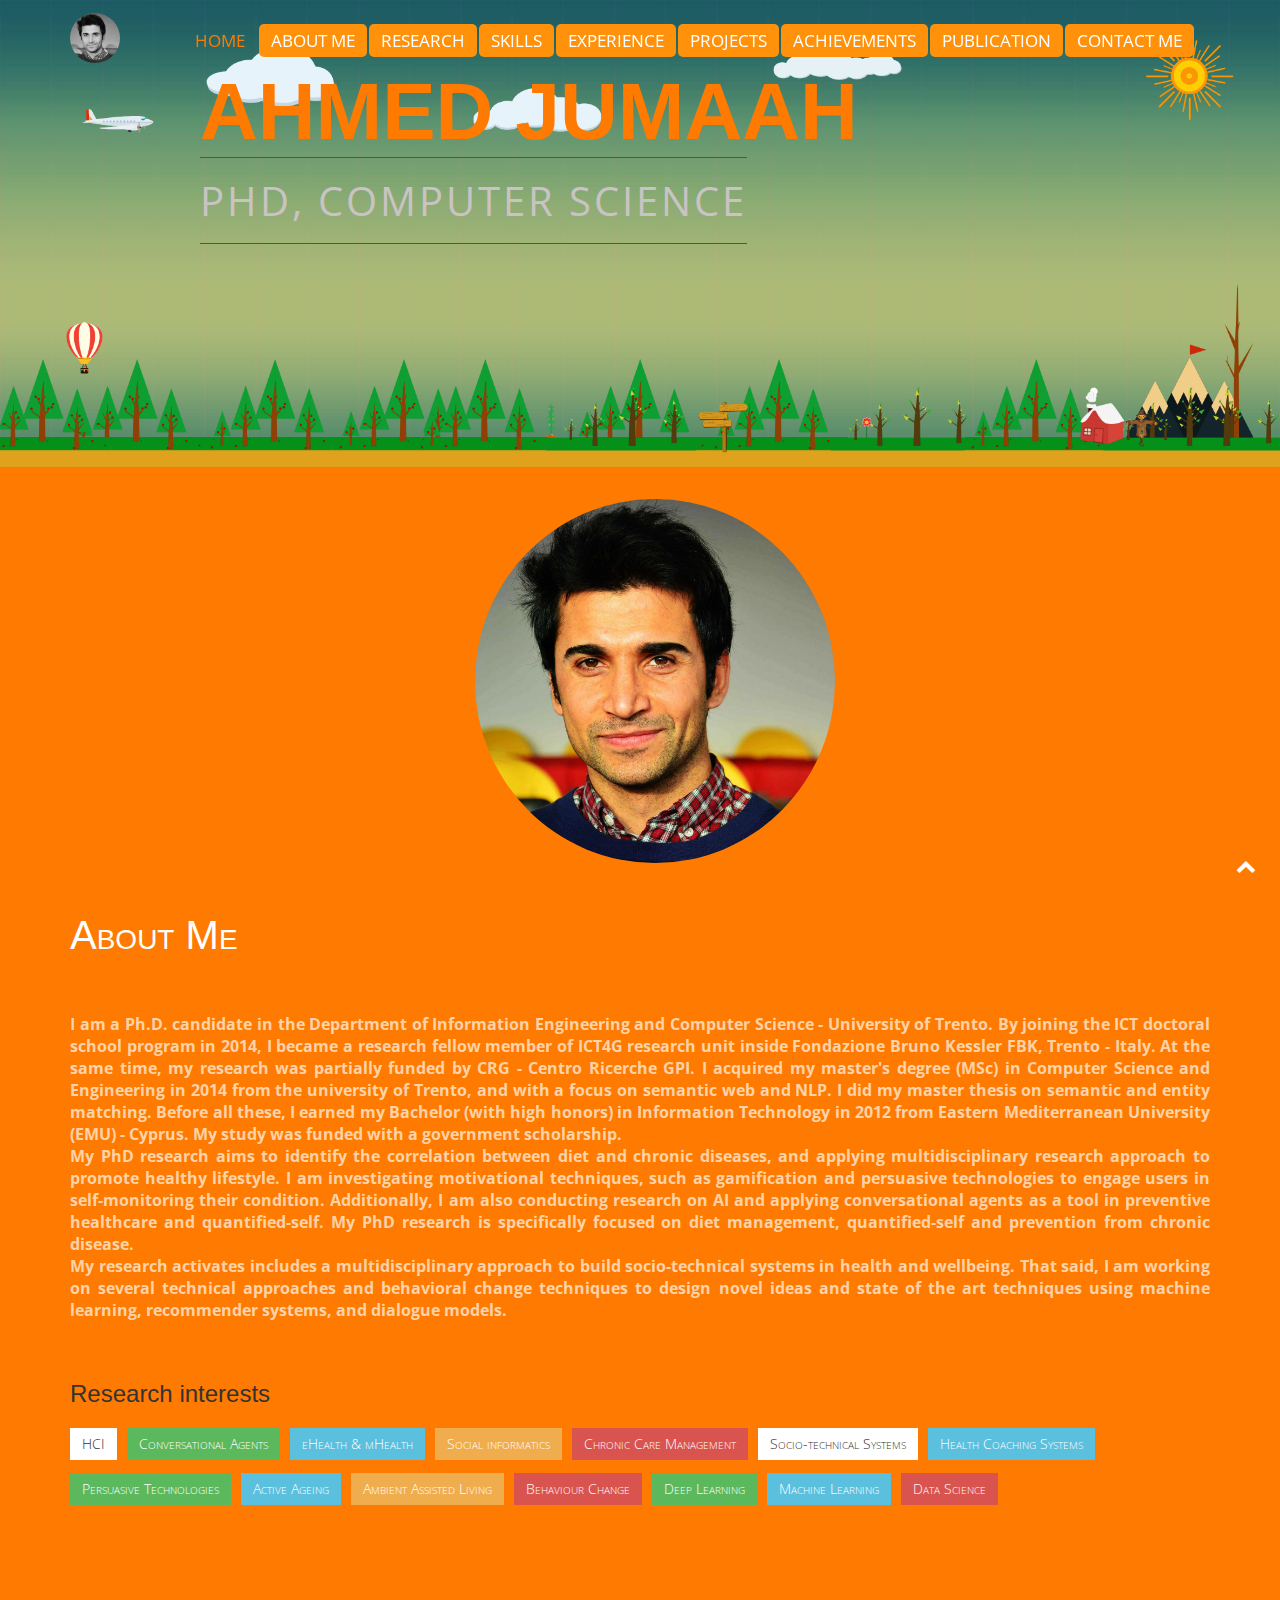
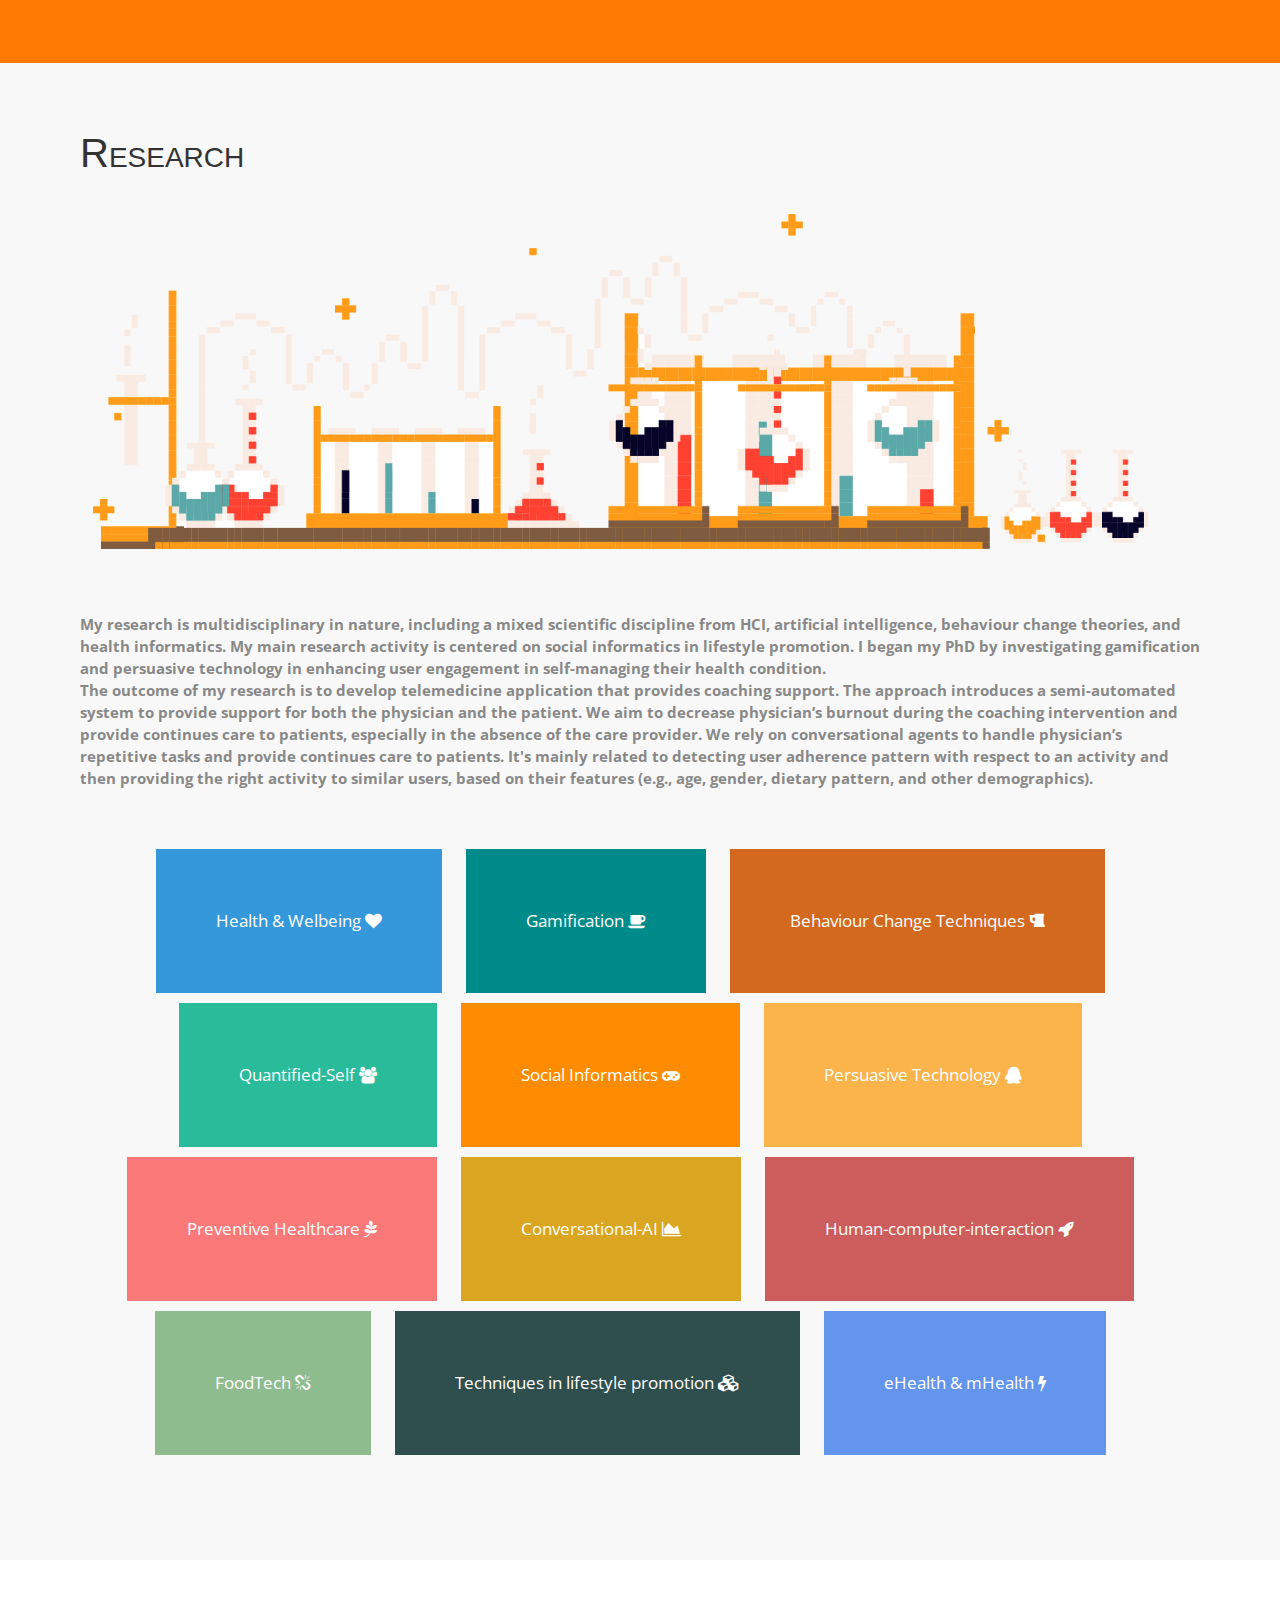
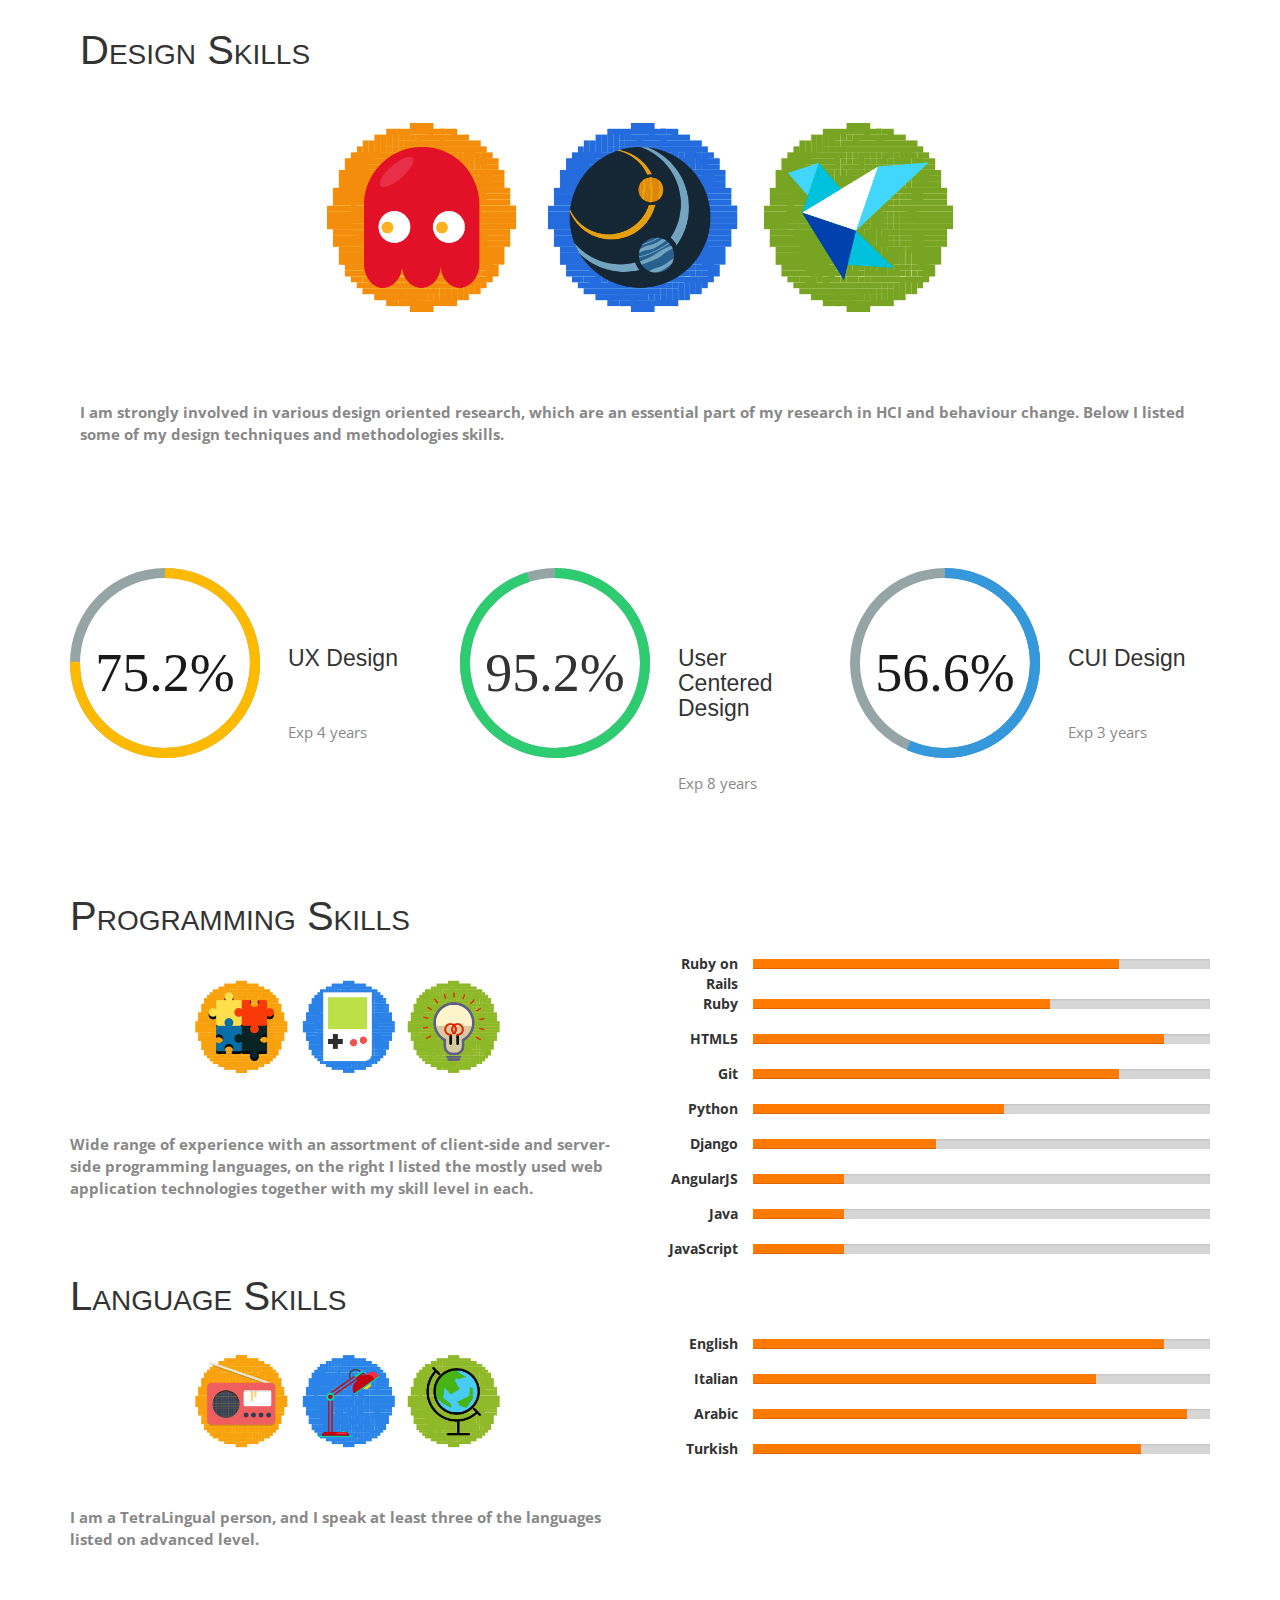
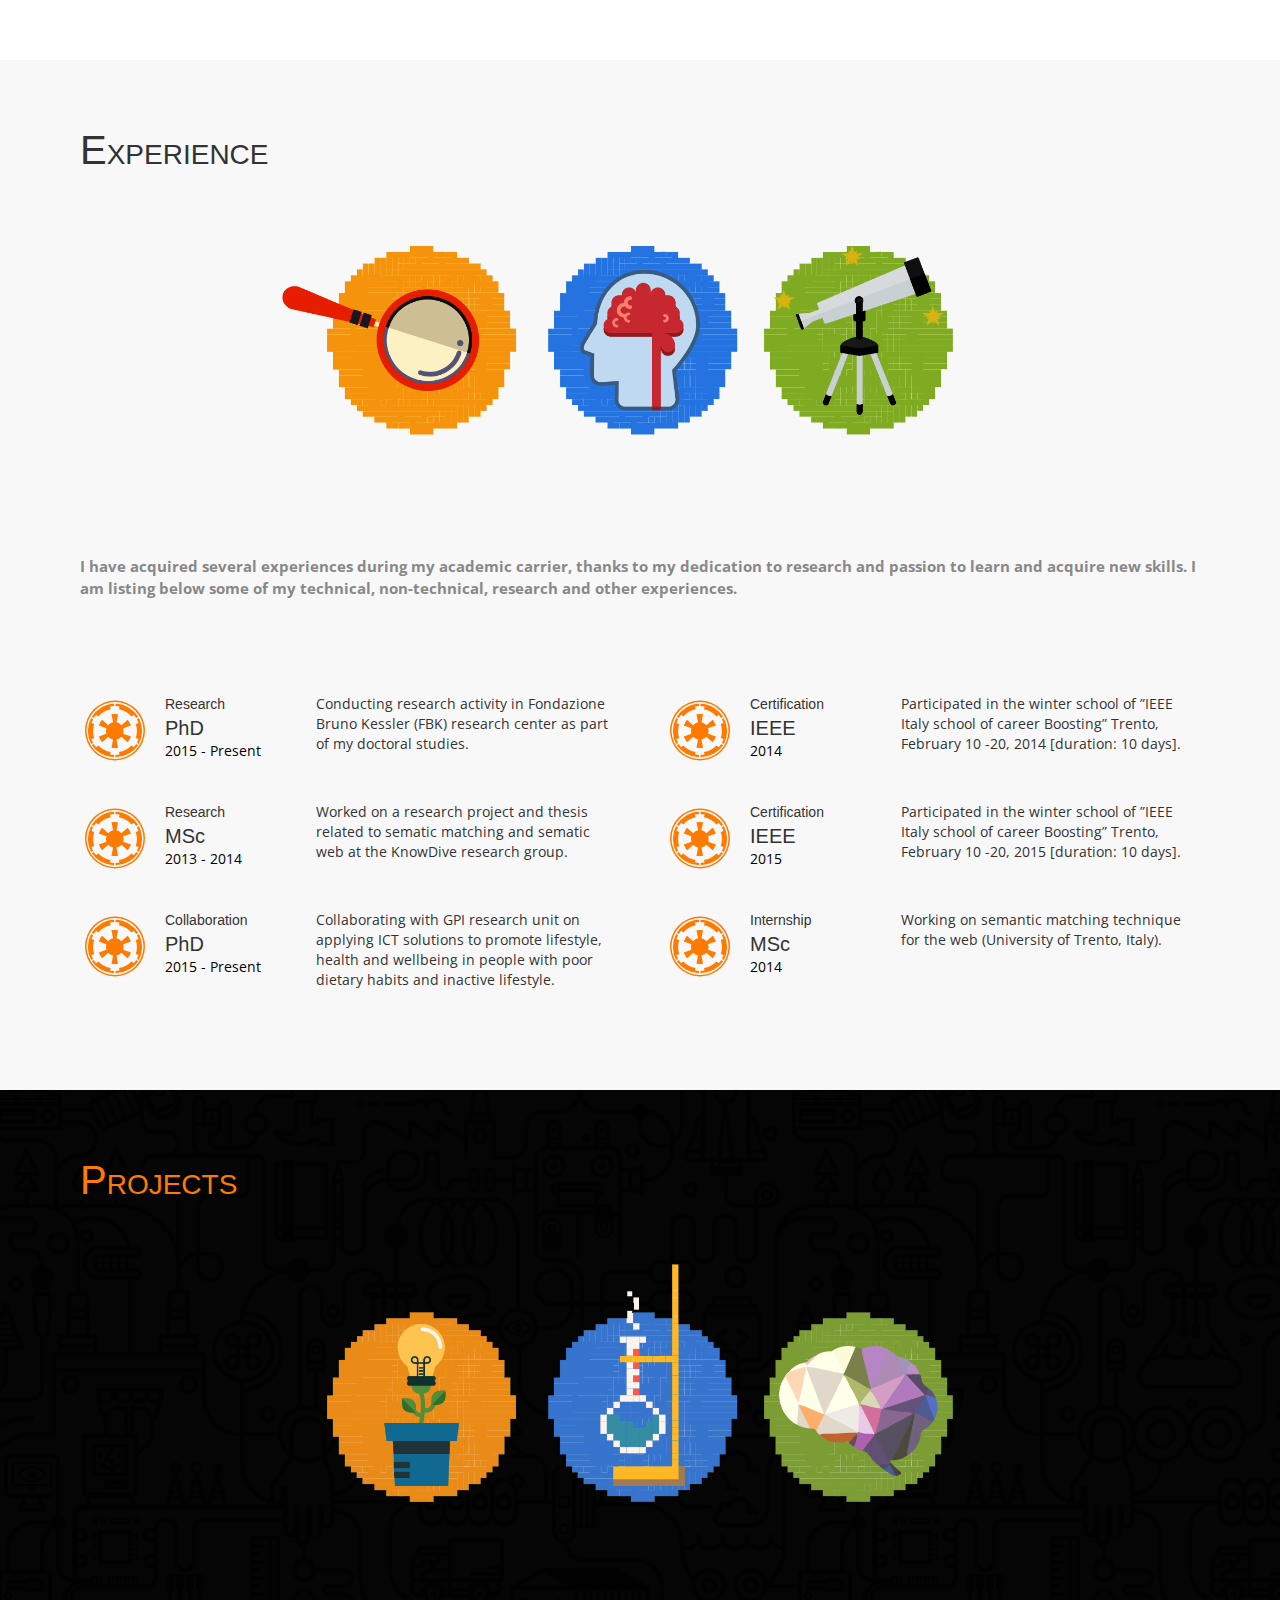
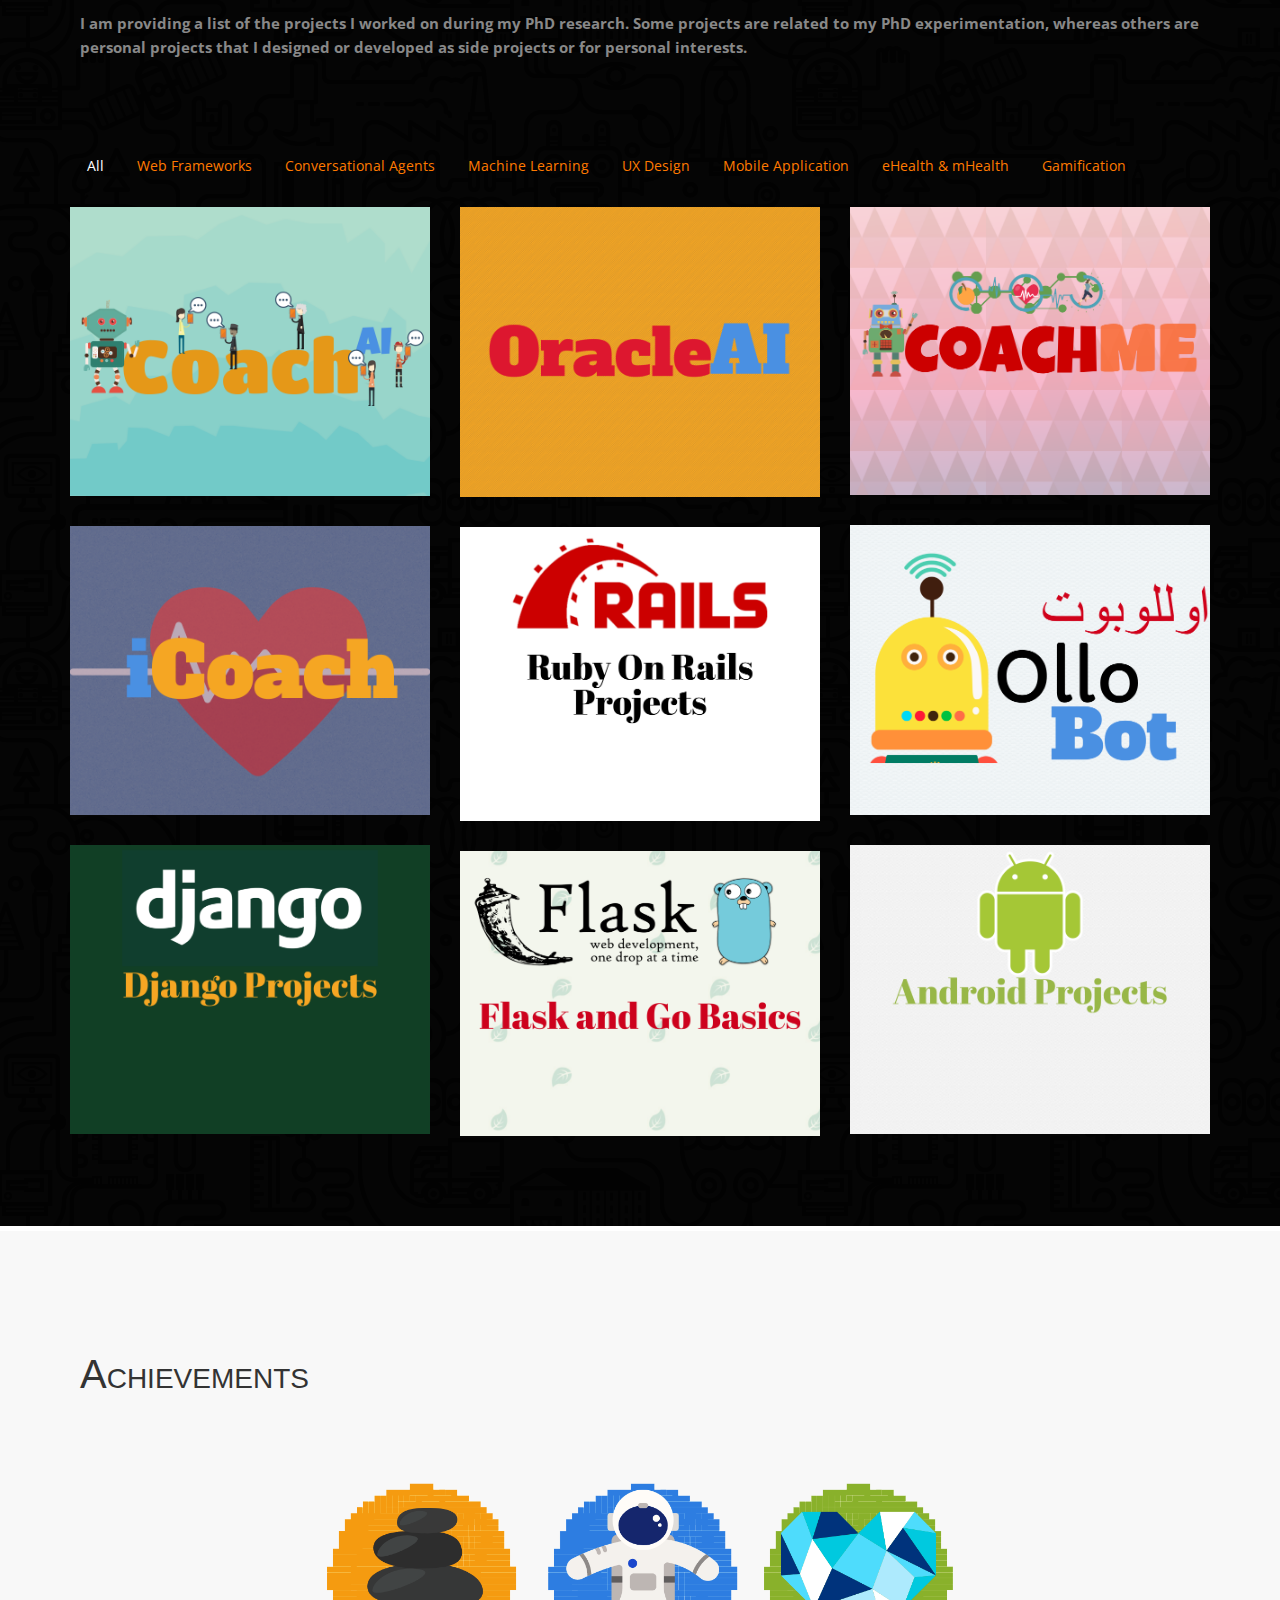
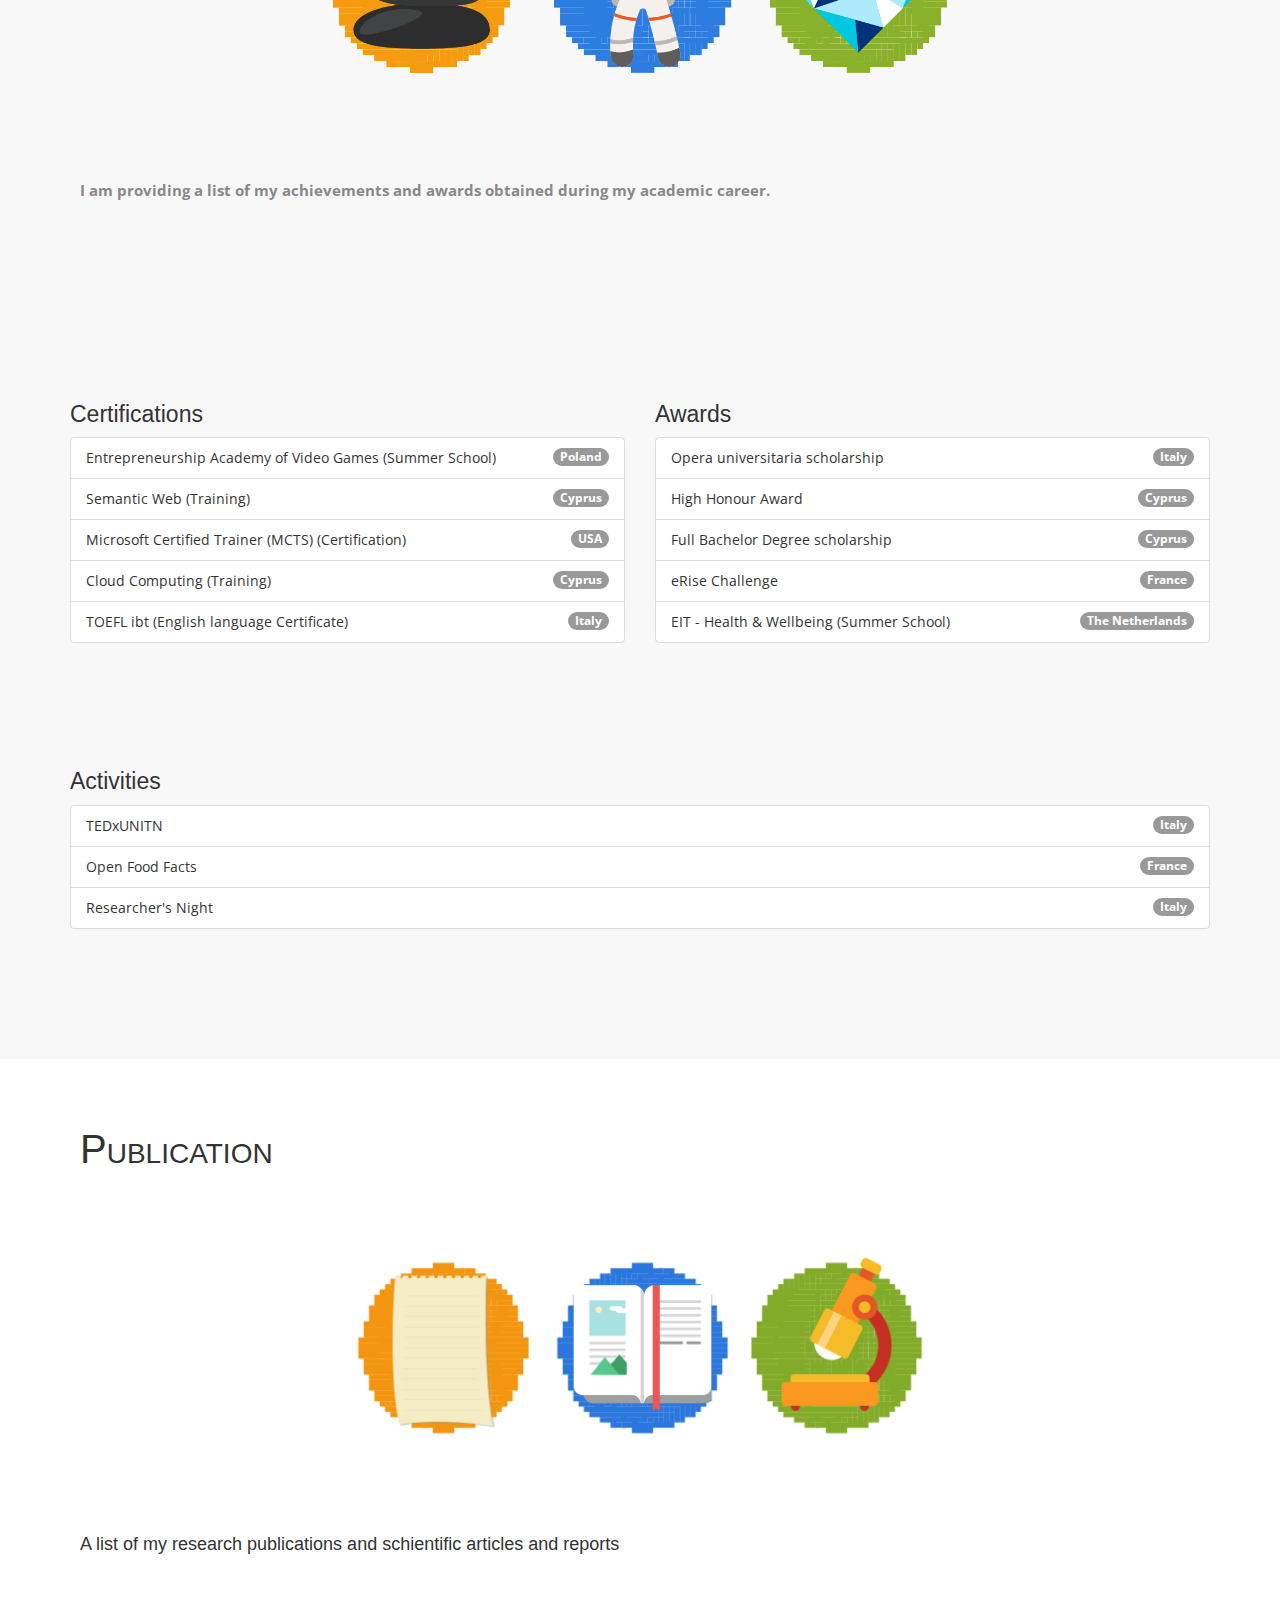
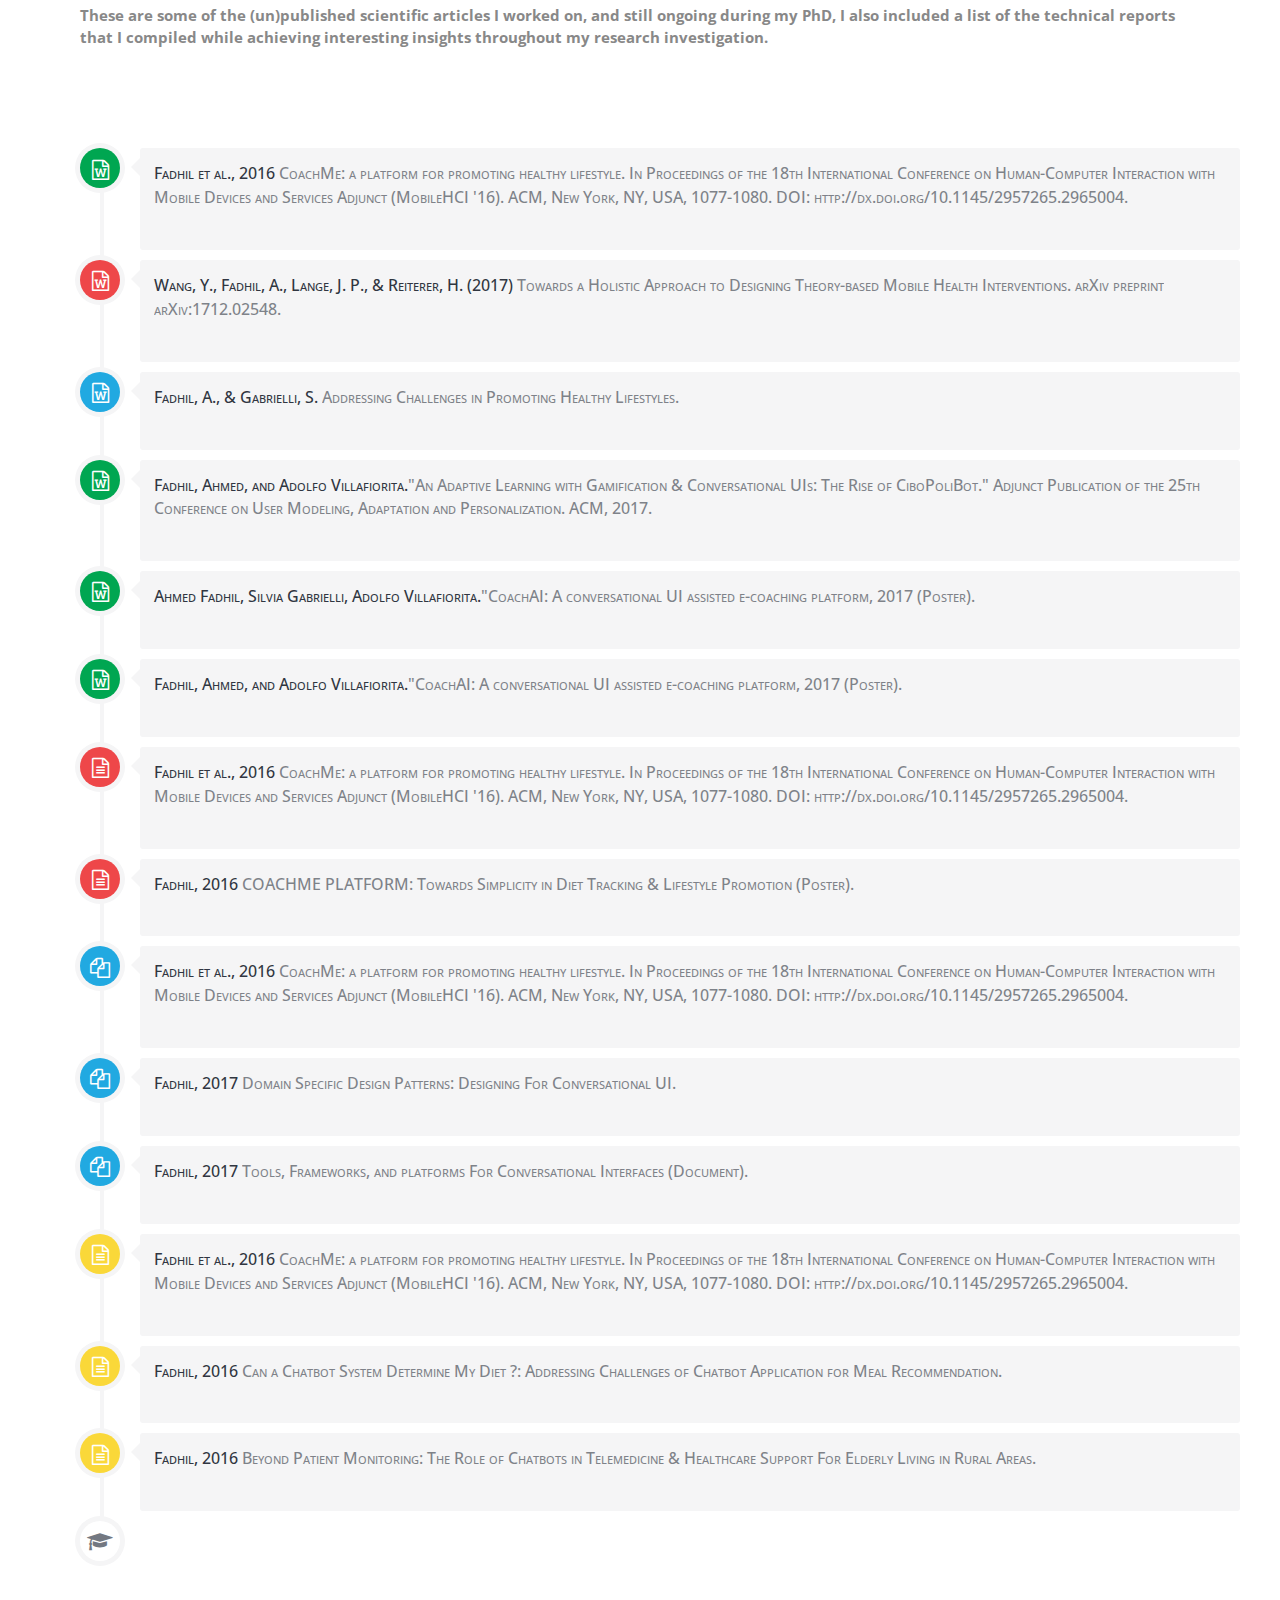
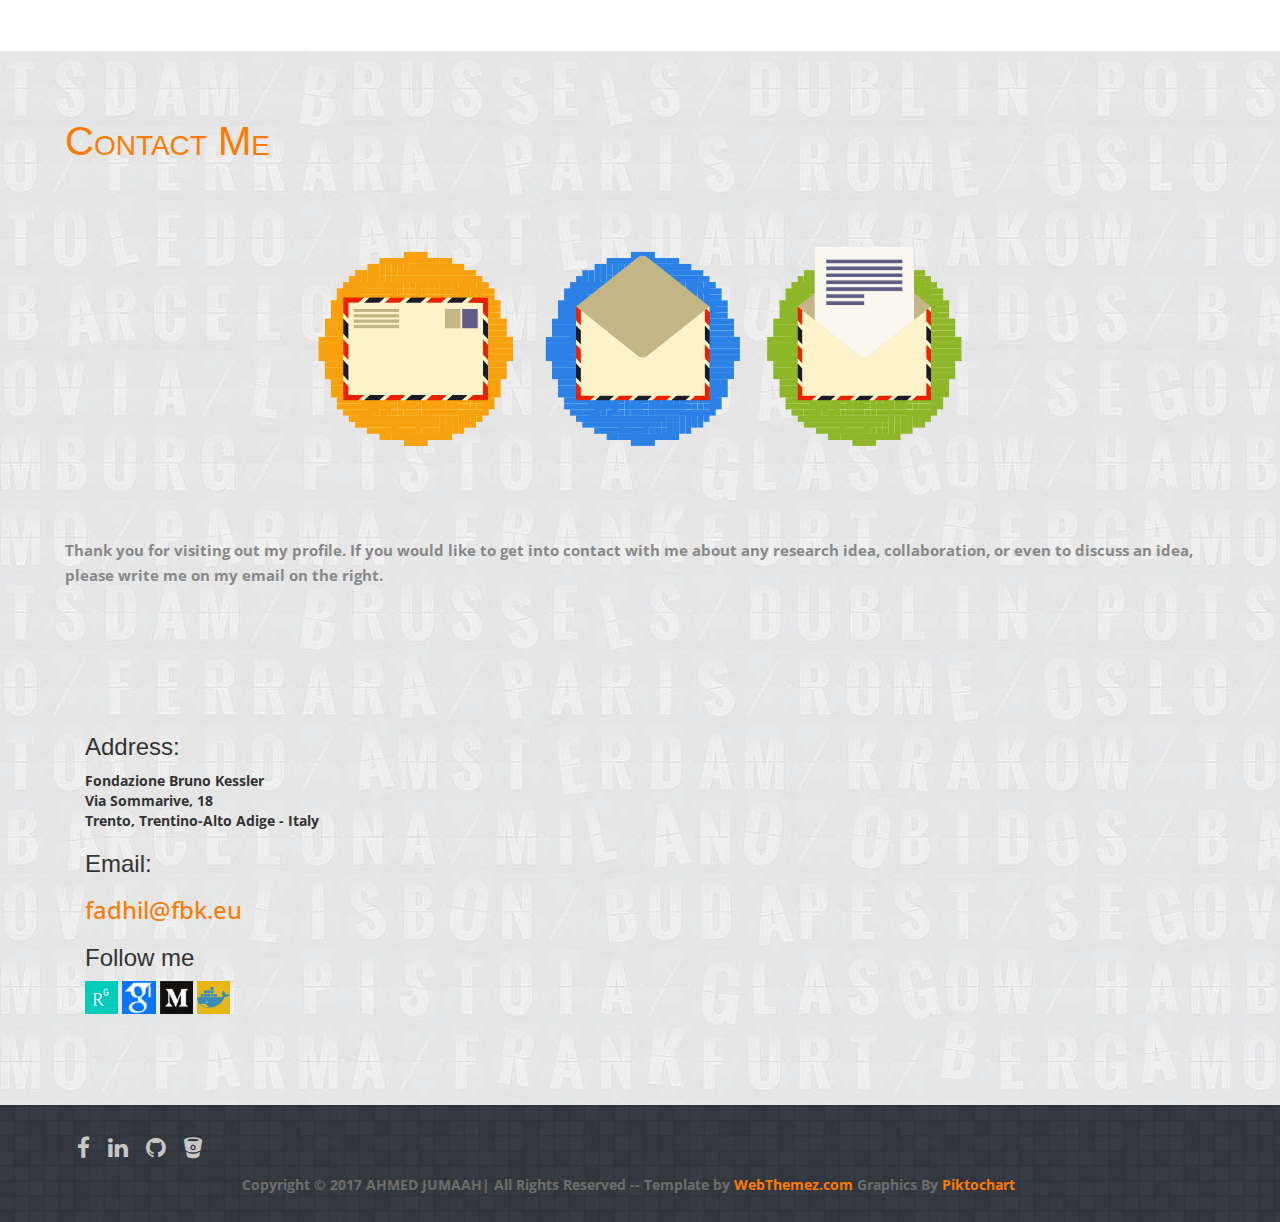
==== index.html @ 10a3967c "My first commit!" ====
<!doctype html>
<!--[if IE 7 ]>    <html lang="en-gb" class="isie ie7 oldie no-js"> <![endif]-->
<!--[if IE 8 ]>    <html lang="en-gb" class="isie ie8 oldie no-js"> <![endif]-->
<!--[if IE 9 ]>    <html lang="en-gb" class="isie ie9 no-js"> <![endif]-->
<!--[if (gt IE 9)|!(IE)]><!-->
<html lang="en-gb" class="no-js">
<!--<![endif]-->
<head>

<meta charset="utf-8">
<meta name="viewport" content="width=device-width, initial-scale=1, maximum-scale=1">
<!--[if lt IE 9]>
    <meta http-equiv="X-UA-Compatible" content="IE=edge,chrome=1">
    <![endif]-->
<title>Ahmed Fadhil</title>
<meta name="description" content="">
<meta name="author" content="WebThemez">

<!--[if lt IE 9]>
        <script src="http://html5shim.googlecode.com/svn/trunk/html5.js"></script>
    <![endif]-->
<!--[if lte IE 8]>
		<script type="text/javascript" src="http://explorercanvas.googlecode.com/svn/trunk/excanvas.js"></script>
	<![endif]-->
  <!-- google fonts -->
  <!-- Standard Favicon -->
  <link rel="icon" type="image/x-icon" href="/favicon.ico" />
      <link rel="stylesheet" href="http://anijs.github.io/lib/anicollection/anicollection.css" />
    <link rel='stylesheet' href='http://fonts.googleapis.com/css?family=PT+Sans'>
    <link rel="stylesheet" href="http://fonts.googleapis.com/css?family=Droid+Serif:regular,bold"/>
    <link rel="stylesheet" href="http://fonts.googleapis.com/css?family=Alegreya+Sans:regular,italic,bold,bolditalic"/>
    <link rel="stylesheet" href="http://fonts.googleapis.com/css?family=Nixie+One:regular,italic,bold,bolditalic"/>
    <link rel="stylesheet" href="http://fonts.googleapis.com/css?family=Alegreya+SC:regular,italic,bold,bolditalic"/>

    <!-- css -->
    <link rel="stylesheet" href="assets/css/bootstrap.min.css">
    <!-- <link rel="stylesheet" href="assets/css/font-awesome.min.css"> -->
    <link rel="stylesheet" href="assets/css/style.css" media="screen"/>

<link rel="stylesheet" href="css/bootstrap.min.css" />
<link rel="stylesheet" type="text/css" href="css/isotope.css" media="screen" />
<link rel="stylesheet" href="js/fancybox/jquery.fancybox.css" type="text/css" media="screen" />
<link rel="stylesheet" type="text/css" href="css/da-slider.css" />
<link rel="stylesheet" href="css/styles.css" />
<!-- Font Awesome -->
<link href="css/font-awesome.min.css" rel="stylesheet">
</head>

<body>
<header class="header">
  <div class="container">

    <nav class="navbar navbar-inverse" role="navigation">

        <button type="button" id="nav-toggle" class="navbar-toggle" data-toggle="collapse" data-target="#main-nav"> <span class="sr-only">Toggle navigation</span> <span class="icon-bar"></span> <span class="icon-bar"></span> <span class="icon-bar"></span> </button>
      <a href="#home">  <img src="assets/images/ahmed-body.jpg" class="navbar-brand scroll-top logo imag_circle"></a>

      <!--/.navbar-header-->
      <div id="main-nav" class="collapse navbar-collapse">
        <ul class="nav navbar-nav" id="mainNav">
          <li class="active"><a href="#home" class="scroll-link">Home</a></li>
          <li><a href="#introText" class="scroll-link">About Me</a></li>
          <li><a href="#research" class="scroll-link">Research</a></li>
          <li><a href="#skills" class="scroll-link">Skills</a></li>
          <li><a href="#experience" class="scroll-link">Experience</a></li>
          <li><a href="#portfolio" class="scroll-link">Projects</a></li>
          <li><a href="#achievements" class="scroll-link">Achievements</a></li>
          <li><a href="#publication" class="scroll-link">Publication</a></li>
          <li><a href="#contactUs" class="scroll-link">Contact Me</a></li>
        </ul>
      </div>
      <!--/.navbar-collapse-->
    </nav>
    <!--/.navbar-->
  </div>
  <!--/.container-->
</header>

<!--/.header-->
<div id="#top"></div>
<section id="home">
  <div class="banner-container"> <img src="images/banner.png" alt="banner" />
  <div class="heroText">
        <h2>Ahmed Jumaah</h2>
        <span class="caption">PhD, Computer Science</span>
       </div>
    </div>
    <!-- <div class="network">
    <div id="switch"><a href="" id="reset">Reset</a></div>
    <canvas></canvas> -->
  </div>
</section>
<section id="introText">
  <div class="container">
    <div>
     <div class="content-block" id="testimonials">
        <div class="container">
          <section class="block-body">
            <div class="row">
              <div class="col-md-4 col-md-offset-4">
                <div class="testimonial">
                  <img src="assets/images/ahmed.jpg">
                </div>
              </div>
            </div>
          </section>
        </div>
      </div><!-- /#testimonials -->
  </div>
      <h1>About Me</h1>

      <p> <strong>

I am a Ph.D. candidate in the Department of Information Engineering and Computer Science - University of Trento. By joining the ICT doctoral school program in 2014, I became a research fellow member of ICT4G research unit inside Fondazione Bruno Kessler FBK, Trento - Italy. At the same time, my research was partially funded by CRG - Centro Ricerche GPI. I acquired my master's degree (MSc) in Computer Science and Engineering in 2014 from the university of Trento, and with a focus on semantic web and NLP. I did my master thesis on semantic and entity matching. Before all these, I earned my Bachelor (with high honors) in Information Technology in 2012 from Eastern Mediterranean University (EMU) - Cyprus. My study was funded with a government scholarship.<br>
My PhD research aims to identify the correlation between diet and chronic diseases, and applying multidisciplinary research approach to promote healthy lifestyle. I am investigating motivational techniques, such as gamification and persuasive technologies to engage users in self-monitoring their condition. Additionally, I am also conducting research on AI and applying conversational agents as a tool in preventive healthcare and quantified-self. My PhD research is specifically focused on diet management, quantified-self and prevention from chronic disease.<br>
My research activates includes a multidisciplinary approach to build socio-technical systems in health and wellbeing. That said, I am working on several technical approaches and behavioral change techniques to design novel ideas and state of the art techniques using machine learning, recommender systems, and dialogue models.<br>
</strong>
<h3>Research interests</h3>
<!-- Standard button -->
<h2>
  <strong>
<button type="button" class="btn btn-default">HCI</button>

<!-- Indicates a successful or positive action -->
<button type="button" class="btn btn-success">Conversational Agents</button>

<!-- Contextual button for informational alert messages -->
<button type="button" class="btn btn-info">eHealth & mHealth</button>

<!-- Indicates caution should be taken with this action -->
<button type="button" class="btn btn-warning">Social informatics</button>

<!-- Indicates a dangerous or potentially negative action -->
<button type="button" class="btn btn-danger">Chronic Care Management</button>

<button type="button" class="btn btn-default">Socio-technical Systems</button>
<button type="button" class="btn btn-info">Health Coaching Systems</button>

<!-- Indicates a successful or positive action -->
<button type="button" class="btn btn-success">Persuasive Technologies</button>

<!-- Contextual button for informational alert messages -->
<button type="button" class="btn btn-info">Active Ageing</button>

<!-- Indicates caution should be taken with this action -->
<button type="button" class="btn btn-warning">Ambient Assisted Living</button>

<!-- Indicates a dangerous or potentially negative action -->
<button type="button" class="btn btn-danger">Behaviour Change</button>
<!-- Indicates a successful or positive action -->
<button type="button" class="btn btn-success">Deep Learning</button>

<!-- Contextual button for informational alert messages -->
<button type="button" class="btn btn-info">Machine Learning</button>
<button type="button" class="btn btn-danger">Data Science</button>

</strong>
</h2>

</p>
    </div>
    <div>
    </div>
</section>
<!--About-->
<section id="research" class="secPad">

    <div class="container">
    <div class="heading">
      <!-- Heading -->
      <h2>Research</h2>
        <div class="bgimg">
<img src="assets/images/research.png">

</div><p>
      <strong>
        My research is multidisciplinary in nature, including a mixed scientific discipline from HCI, artificial intelligence, behaviour change theories, and health informatics. My main research activity is centered on social informatics in lifestyle promotion. I began my PhD by investigating gamification and persuasive technology in enhancing user engagement in self-managing their health condition.<br>
        The outcome of my research is to develop telemedicine application that provides coaching support. The approach introduces a semi-automated system to provide support for both the physician and the patient. We aim to decrease physician’s burnout during the coaching intervention and provide continues care to patients, especially in the absence of the care provider. We rely on conversational agents to handle physician’s repetitive tasks and provide continues care to patients. It's mainly related to detecting user adherence pattern with respect to an activity and then providing the right activity to similar users, based on their features (e.g., age, gender, dietary pattern, and other demographics).
</strong></p>
<div class="rectlist">
    <a href="#"><div class="item blue"
         data-anijs="if: scroll, on: window, do: rollIn animated, before: $scrollReveal repeat">
      Health & Welbeing <i class="fa fa-heart"></i>
    </div></a>
    <div class="item DarkCyan"
      data-anijs="if: scroll, on: window, do: bounceIn animated, before: $scrollReveal">
      Gamification <i class="fa fa-coffee"></i>
    </div>
    <div class="item Chocolate"
        data-anijs="if: scroll, on: window, do: bounceIn animated, before: $scrollReveal">
        Behaviour Change Techniques <i class="fa fa-beer"></i>
      </div>
    <div class="item green"
      data-anijs="if: scroll, on: window, do: rotateIn animated, before: $scrollReveal">
      Quantified-Self <i class="fa fa-users"></i>
    </div>
    <div class="item DarkOrange"
      data-anijs="if: scroll, on: window, do: rubberBand animated, before: $scrollReveal">
      Social Informatics <i class="fa fa-gamepad"></i>
    </div>
    <div class="item orange"
        data-anijs="if: scroll, on: window, do: rollIn animated, before: $scrollReveal">
        Persuasive Technology <i class="fa fa-qq"></i>
    </div>
    <div class="item pink"
      data-anijs="if: scroll, on: window, do: bounceIn animated, before: $scrollReveal">
     Preventive Healthcare <i class="fa fa-pagelines"></i>
    </div>
    <div class="item GoldenRod"
      data-anijs="if: scroll, on: window, do: bounceIn animated, before: $scrollReveal">
Conversational-AI <i class="fa fa-area-chart"></i>
    </div>
    <div class="item IndianRed"
      data-anijs="if: scroll, on: window, do: bounceIn animated, before: $scrollReveal">
      Human-computer-interaction <i class="fa fa-rocket"></i>
    </div>
  <div class="item DarkSeaGreen"
      data-anijs="if: scroll, on: window, do: bounceIn animated, before: $scrollReveal">
      FoodTech <i class="fa fa-chain-broken"></i>
    </div>
        <div class="item DarkSlateGrey"
      data-anijs="if: scroll, on: window, do: bounceIn animated, before: $scrollReveal">
      Techniques in lifestyle promotion <i class="fa fa-cubes"></i>
    </div>
    <div class="item CornflowerBlue"
      data-anijs="if: scroll, on: window, do: bounceIn animated, before: $scrollReveal">
      eHealth & mHealth <i class="fa fa-bolt"></i>
    </div>

</div>
  </div>
  </div>
</section>



<!--Skills-->
<section id="skills" class="secPad white">

   <div class="container">
    <div class="heading ">
      <!-- Heading -->
      <h2>Design Skills</h2>
        <div class="bgimg">
      <img src="assets/images/design.png"></div>
      <p>
        <strong>I am strongly involved in various design oriented research, which are an essential part of my research in HCI and behaviour change. Below I listed some of my design techniques and methodologies skills.</strong>
       </p>
    </div>
    <div class="row skillContainer">
      <div class="col-md-4 skillBox">
        <div id="diagram-id-1" class="diagram" data-percent="75.2%"></div>
        <div class="chart-text">
          <h4>UX Design</h4>
          <p>Exp 4 years</p>
        </div>
      </div>
      <div class="col-md-4 skillBox">
        <div id="diagram-id-2" class="diagram" data-percent="95.2%"></div>
        <div class="chart-text">
          <h4>User Centered Design</h4>
          <p>Exp 8 years</p>
        </div>
      </div>
      <div class="col-md-4 skillBox">
        <div id="diagram-id-3" class="diagram" data-percent="56.6%"></div>
        <div class="chart-text">
          <h4>CUI Design</h4>
          <p>Exp 3 years</p>
        </div>
      </div>
    </div>
    <div class="row">
      <div class="col-sm-6">
        <h2>Programming Skills</h2>
          <div class="bgimg">
        <img src="assets/images/prog.png">
      </div>
        <p class="mrgBtm20"><strong> Wide range of experience
with an assortment of
client-side and server-side programming languages, on the right I listed the mostly used web application technologies together with my skill level in each.</p></strong>
      </div>
      <div class="col-sm-6"> <br/>
        <br/>
        <br/>
        <div class="row">
          <div class="col-md-2 skilltitle"><b>Ruby on Rails</b></div>
          <div class="col-md-10">
            <div class="progress">
              <div class="progress-bar" role="progressbar" aria-valuenow="90" aria-valuemin="0" aria-valuemax="100" style="width: 80%;"> <span class="sr-only">90% Complete</span> </div>
            </div>
          </div>
        </div>
        <div class="row">
          <div class="col-md-2 skilltitle"><b>Ruby</b></div>
          <div class="col-md-10">
            <div class="progress">
              <div class="progress-bar" role="progressbar" aria-valuenow="90" aria-valuemin="0" aria-valuemax="100" style="width: 65%;"> <span class="sr-only">90% Complete</span> </div>
            </div>
          </div>
        </div>
        <div class="row">
          <div class="col-md-2 skilltitle"><b>HTML5</b></div>
          <div class="col-md-10">
            <div class="progress">
              <div class="progress-bar" role="progressbar" aria-valuenow="90" aria-valuemin="0" aria-valuemax="100" style="width: 90%;"> <span class="sr-only">90% Complete</span> </div>
            </div>
          </div>
        </div>
        <div class="row">
          <div class="col-md-2 skilltitle"><b>Git</b></div>
          <div class="col-md-10">
            <div class="progress">
              <div class="progress-bar" role="progressbar" aria-valuenow="90" aria-valuemin="0" aria-valuemax="100" style="width: 80%;"> <span class="sr-only">90% Complete</span> </div>
            </div>
          </div>
        </div>
        <div class="row">
          <div class="col-md-2 skilltitle"><b>Python</b></div>
          <div class="col-md-10">
            <div class="progress">
              <div class="progress-bar" role="progressbar" aria-valuenow="90" aria-valuemin="0" aria-valuemax="100" style="width: 55%;"> <span class="sr-only">90% Complete</span> </div>
            </div>
          </div>
        </div>


        <div class="row">
          <div class="col-md-2 skilltitle"><b>Django</b></div>
          <div class="col-md-10">
            <div class="progress">
              <div class="progress-bar" role="progressbar" aria-valuenow="80" aria-valuemin="0" aria-valuemax="100" style="width: 40%;"> <span class="sr-only">80% Complete</span> </div>
            </div>
          </div>
        </div>
        <div class="row">
          <div class="col-md-2 skilltitle"><b>AngularJS</b></div>
          <div class="col-md-10">
            <div class="progress">
              <div class="progress-bar" role="progressbar" aria-valuenow="75" aria-valuemin="0" aria-valuemax="100" style="width: 20%;"> <span class="sr-only">20% Complete</span> </div>
            </div>
          </div>
        </div>
        <div class="row">
          <div class="col-md-2 skilltitle"><b>Java</b></div>
          <div class="col-md-10">
            <div class="progress">
              <div class="progress-bar" role="progressbar" aria-valuenow="75" aria-valuemin="0" aria-valuemax="100" style="width: 20%;"> <span class="sr-only">20% Complete</span> </div>
            </div>
          </div>
        </div>
        <div class="row">
          <div class="col-md-2 skilltitle"><b>JavaScript</b></div>
          <div class="col-md-10">
            <div class="progress">
              <div class="progress-bar" role="progressbar" aria-valuenow="75" aria-valuemin="0" aria-valuemax="100" style="width: 20%;"> <span class="sr-only">75% Complete</span> </div>
            </div>
          </div>
        </div>
      </div>
    </div>
    <div class="row">
      <div class="col-sm-6">
        <h2>Language Skills</h2>
          <div class="bgimg">
        <img src="assets/images/lang.png">
      </div>
        <p class="mrgBtm20"><strong>I am a TetraLingual person, and I speak at least three of the languages listed on advanced level.</p></strong>
      </div>
      <div class="col-sm-6"> <br/>
        <br/>
        <br/>

        <div class="row">
          <div class="col-md-2 skilltitle"><b>English</b></div>
          <div class="col-md-10">
            <div class="progress">
              <div class="progress-bar" role="progressbar" aria-valuenow="75" aria-valuemin="0" aria-valuemax="100" style="width: 90%;"> <span class="sr-only">90% Level</span> </div>
            </div>
          </div>
        </div>
        <div class="row">
          <div class="col-md-2 skilltitle"><b>Italian</b></div>
          <div class="col-md-10">
            <div class="progress">
              <div class="progress-bar" role="progressbar" aria-valuenow="75" aria-valuemin="0" aria-valuemax="100" style="width: 75%;"> <span class="sr-only">75% Level</span> </div>
            </div>
          </div>
        </div>
        <div class="row">
          <div class="col-md-2 skilltitle"><b>Arabic</b></div>
          <div class="col-md-10">
            <div class="progress">
              <div class="progress-bar" role="progressbar" aria-valuenow="90" aria-valuemin="0" aria-valuemax="100" style="width: 95%;"> <span class="sr-only">95% Level</span> </div>
            </div>
          </div>
        </div>
        <div class="row">
          <div class="col-md-2 skilltitle"><b>Turkish</b></div>
          <div class="col-md-10">
            <div class="progress">
              <div class="progress-bar" role="progressbar" aria-valuenow="75" aria-valuemin="0" aria-valuemax="100" style="width: 85%;"> <span class="sr-only">85% Level</span> </div>
            </div>
          </div>
        </div>
      </div>
    </div>
  </div>
  </div>
</section>

<!--Experience-->
<section id="experience" class="secPad">

<div class="container">
<div class="heading">
  <!-- Heading -->
  <h2>Experience</h2>
    <div class="bgimg">
  <img src="assets/images/experience.png"></div>
  <br/>
  <p><strong>I have acquired several experiences during my academic carrier, thanks to my dedication to research and passion to learn and acquire new skills. I am listing below some of my technical, non-technical, research and other experiences.
</strong></p>
</div>
<div class="row experience-details">
  <div class="col-md-6">
    <div class="col-md-5">
      <div class="icon-block"><i class="fa fa-ge"></i></div>
      <div class="pull-left">
        <h5>Research</h5>
        <h4>PhD </h4>
        <span>2015 - Present</span> </div>
    </div>
    <div class="col-md-7"> Conducting research activity in Fondazione Bruno Kessler (FBK) research center as part of my doctoral studies.</div>
  </div>
  <div class="col-md-6">
    <div class="col-md-5">
      <div class="icon-block"><i class="fa fa-ge"></i></div>
      <div class="pull-left">
        <h5>Certification</h5>
        <h4>IEEE</h4>
        <span>2014</span> </div>
    </div>
    <div class="col-md-7"> Participated in the winter school of ”IEEE Italy school of career Boosting” Trento,
February 10 -20, 2014 [duration: 10 days]. </div>
  </div>
  <div class="col-md-6">
    <div class="col-md-5">
      <div class="icon-block"><i class="fa fa-ge"></i></div>
      <div class="pull-left">
        <h5>Research</h5>
        <h4>MSc</h4>
        <span>2013 - 2014</span> </div>
    </div>
    <div class="col-md-7">Worked on a research project and thesis related to sematic matching and sematic web at the KnowDive research group. </div>
  </div>
  <div class="col-md-6">
    <div class="col-md-5">
      <div class="icon-block"><i class="fa fa-ge"></i></div>
      <div class="pull-left">
        <h5>Certification</h5>
        <h4>IEEE</h4>
        <span>2015</span> </div>
    </div>
    <div class="col-md-7"> Participated in the winter school of ”IEEE Italy school of career Boosting” Trento,
February 10 -20, 2015 [duration: 10 days]. </div>
  </div>
  <div class="col-md-6">
    <div class="col-md-5">
      <div class="icon-block"><i class="fa fa-ge"></i></div>
      <div class="pull-left">
        <h5>Collaboration</h5>
        <h4>PhD</h4>
        <span>2015 - Present</span> </div>
    </div>
    <div class="col-md-7"> Collaborating with GPI research unit on applying ICT solutions to promote lifestyle, health and wellbeing in
people with poor dietary habits and inactive lifestyle. </div>
  </div>
  <div class="col-md-6">
    <div class="col-md-5">
      <div class="icon-block"><i class="fa fa-ge"></i></div>
      <div class="pull-left">
        <h5>Internship</h5>
        <h4>MSc</h4>
        <span>2014</span> </div>
    </div>
    <div class="col-md-7"> Working on semantic matching technique for the web (University of Trento, Italy). </div>
  </div>
</div>
</div>
</section>

<!--Portfolio-->
<section id="portfolio" class="page-section section appear clearfix secPad">
   <!-- <div class="banner-container"> <img src="images/1.png" alt="banner" /> -->
   <div class="container">
    <div class="heading">
      <!-- Heading -->
      <h2>Projects</h2>
        <div class="bgimg">
      <img src="assets/images/projects.png"></div>
      <p><strong>I am providing a list of the projects I worked on during my PhD research. Some projects are related to my PhD experimentation, whereas others are personal projects that I designed or developed as side projects or for personal interests.</p></strong>
    </div>
    <div class="row">
      <nav id="filter" class="col-md-12">
        <ul>
          <li><a href="#" class="current btn-theme btn-small" data-filter="*">All</a></li>
          <li><a href="#" class="btn-theme btn-small" data-filter=".webdesign">Web Frameworks</a></li>
          <li><a href="#" class="btn-theme btn-small" data-filter=".photography">Conversational Agents</a></li>
          <li><a href="#" class="btn-theme btn-small" data-filter=".ml">Machine Learning</a></li>
          <li><a href="#" class="btn-theme btn-small" data-filter=".ux">UX Design</a></li>
          <li><a href="#" class="btn-theme btn-small" data-filter=".mobile">Mobile Application</a></li>
          <li><a href="#" class="btn-theme btn-small" data-filter=".health">eHealth & mHealth</a></li>
          <li><a href="#" class="btn-theme btn-small" data-filter=".game">Gamification</a></li>

        </ul>
      </nav>
      <div class="col-md-12">
        <div class="row">
          <div class="portfolio-items isotopeWrapper clearfix" id="3">
            <article class="col-sm-4 isotopeItem photography health ux">
              <div class="portfolio-item"> <img src="images/portfolio/img1.png" alt="" />
                <div class="portfolio-desc align-center">
                  <div class="folio-info"> <a href="images/portfolio/img1.png" class="fancybox">
                    <h5>CoachAI</h5>
            <i class="fa fa-eye fa-2x"></i></a> </div>
                </div>
              </div>
            </article>
            <article class="col-sm-4 isotopeItem photography health ux">
              <div class="portfolio-item"> <img src="images/portfolio/img2.png" alt="" />
                <div class="portfolio-desc align-center">
                  <div class="folio-info"> <a href="images/portfolio/img2.png" class="fancybox">
                    <h5>OracleAI</h5>
                    <i class="fa fa-eye fa-2x"></i></a> </div>
                </div>
              </div>
            </article>

            <article class="col-sm-4 isotopeItem photography health ux">
              <div class="portfolio-item"> <img src="images/portfolio/img3.png" alt="" />
                <div class="portfolio-desc align-center">
                  <div class="folio-info"> <a href="images/portfolio/img3.png" class="fancybox">
                    <h5>CoachMe</h5>
                  <i class="fa fa-eye fa-2x"></i></a> </div>
                </div>
              </div>
            </article>
            <article class="col-sm-4 isotopeItem photography health ux">
              <div class="portfolio-item"> <img src="images/portfolio/img4.png" alt="" />
                <div class="portfolio-desc align-center">
                  <div class="folio-info"> <a href="images/portfolio/img4.png" class="fancybox">
                    <h5>OlloBot</h5>
                <i class="fa fa-eye fa-2x"></i></a> </div>
                </div>
              </div>
            </article>
            <article class="col-sm-4 isotopeItem photography health ux">
              <div class="portfolio-item"> <img src="images/portfolio/img5.png" alt="" />
                <div class="portfolio-desc align-center">
                  <div class="folio-info"> <a href="images/portfolio/img5.png" class="fancybox">
                    <h5>iCoach</h5>
                    <i class="fa fa-eye fa-2x"></i></a> </div>
                </div>
              </div>
            </article>
            <article class="col-sm-4 isotopeItem webdesign">
              <div class="portfolio-item"> <img src="images/portfolio/img6.png" alt="" />
                <div class="portfolio-desc align-center">
                  <div class="folio-info"> <a href="images/portfolio/img6.png" class="fancybox">
                    <h5>Ruby on Rails</h5>
                  <i class="fa fa-eye fa-2x"></i></a> </div>
                </div>
              </div>
            </article>
            <article class="col-sm-4 isotopeItem webdesign">
              <div class="portfolio-item"> <img src="images/portfolio/img7.png" alt="" />
                <div class="portfolio-desc align-center">
                  <div class="folio-info"> <a href="images/portfolio/img7.png" class="fancybox">
                    <h5>Django</h5>
                    <i class="fa fa-eye fa-2x"></i></a> </div>
                </div>
              </div>
            </article>
            <article class="col-sm-4 isotopeItem photography health mobile ux">
              <div class="portfolio-item"> <img src="images/portfolio/img8.png" alt="" />
                <div class="portfolio-desc align-center">
                  <div class="folio-info"> <a href="images/portfolio/img8.png" class="fancybox">
                    <h5>Android</h5>
                    <i class="fa fa-eye fa-2x"></i></a> </div>
                </div>
              </div>
            </article>
            <article class="col-sm-4 isotopeItem webdesign">
              <div class="portfolio-item"> <img src="images/portfolio/img9.png" alt="" />
                <div class="portfolio-desc align-center">
                  <div class="folio-info"> <a href="images/portfolio/img9.png" class="fancybox">
                    <h5>Flask and Go</h5>
                    <i class="fa fa-eye fa-2x"></i></a> </div>
                </div>
              </div>
            </article>

          </div>
        </div>
      </div>
    </div>
  </div>
  </div>
</section>
<section>  <!-- The example -->
 <div class="container">

  <!-- End example -->

<script src="http://anijs.github.io/lib/anijs/anijs.js"></script>
<script src="http://anijs.github.io/lib/anijs/helpers/scrollreveal/anijs-helper-scrollreveal.js"></script></section>
<section id="achievements" class="secPad white">
  <div class="container">
    <div class="heading ">
    </div></div>

 <div class="container">
    <div class="heading">
      <!-- Heading -->
      <h2>Achievements</h2>
        <div class="bgimg">
      <img src="assets/images/achieve.png"></div>
      <p><strong>I am providing a list of my achievements and awards obtained during my academic career.</p></strong>
    </div>

    <div class="row skillContainer">
      <div class="col-md-6 skillBox">
        <div id="diagram-id-1" class="diagram" data-percent="95.2%"></div>
        <div class="chart-text">
          <h4>Certifications</h4>

          <ul class="list-group">
      <li class="list-group-item d-flex justify-content-between align-items-center">
        Entrepreneurship Academy of Video Games (Summer School)
        <span class="badge badge-primary badge-pill">Poland</span>
      </li>
      <li class="list-group-item d-flex justify-content-between align-items-center">
        Semantic Web (Training)
        <span class="badge badge-primary badge-pill">Cyprus</span>
      </li>
      <li class="list-group-item d-flex justify-content-between align-items-center">
      Microsoft Certified Trainer (MCTS) (Certification)
        <span class="badge badge-primary badge-pill">USA</span>
      </li>
      <li class="list-group-item d-flex justify-content-between align-items-center">
      Cloud Computing (Training)
        <span class="badge badge-primary badge-pill">Cyprus</span>
      </li>
      <li class="list-group-item d-flex justify-content-between align-items-center">
      TOEFL ibt (English language Certificate)
        <span class="badge badge-primary badge-pill">Italy</span>
      </li>
    </ul>
        </div>
      </div>
      <div class="col-md-6 skillBox">
        <div id="diagram-id-2" class="diagram" data-percent="75.2%"></div>
        <div class="chart-text">
          <h4>Awards</h4>
          <ul class="list-group">
          <li class="list-group-item d-flex justify-content-between align-items-center">
            Opera universitaria scholarship
            <span class="badge badge-primary badge-pill">Italy</span>
          </li>
          <li class="list-group-item d-flex justify-content-between align-items-center">
            High Honour Award
            <span class="badge badge-primary badge-pill">Cyprus</span>
          </li>
          <li class="list-group-item d-flex justify-content-between align-items-center">
          Full Bachelor Degree scholarship
            <span class="badge badge-primary badge-pill">Cyprus</span>
          </li>
          <li class="list-group-item d-flex justify-content-between align-items-center">
          eRise Challenge
            <span class="badge badge-primary badge-pill">France</span>
          </li>
          <li class="list-group-item d-flex justify-content-between align-items-center">
        EIT - Health & Wellbeing (Summer School)
            <span class="badge badge-primary badge-pill">The Netherlands</span>
          </li>
        </ul>
        </div>
      </div>

      <div class="col-sm-12 skillBox">
        <div id="diagram-id-3" class="diagram" data-percent="85.6%"></div>
        <div class="chart-text">
          <h4>Activities</h4>

          <ul class="list-group">
          <li class="list-group-item d-flex justify-content-between align-items-center">
            TEDxUNITN
            <span class="badge badge-primary badge-pill">Italy</span>
          </li>
          <li class="list-group-item d-flex justify-content-between align-items-center">
          Open Food Facts
            <span class="badge badge-primary badge-pill">France</span>
          </li>
          <li class="list-group-item d-flex justify-content-between align-items-center">
        Researcher's Night
            <span class="badge badge-primary badge-pill">Italy</span>
          </li>

        </ul>
        </div>
      </div>

    </div>

   </div>
  </div>
</section>



<!--Experience-->
<section id="publication" class="secPad">

<div class="container">
<div class="heading">
  <!-- Heading -->
  <h2>Publication</h2>
  <div class="bgimg">
  <img src="assets/images/pub.png"style="width: 90%; "></div>
  <br/>
  <h4>A list of my research publications and schientific articles and reports</h4>
  <p>
<strong>These are some of the (un)published scientific articles I worked on, and still ongoing during my PhD, I also included a list of the technical reports that I compiled while achieving interesting insights throughout my research investigation.
</strong>
  </p>
</div>
<div class="container">
<div class="row">

    <div class="timeline-centered">

          <article class="timeline-entry">

              <div class="timeline-entry-inner">

                  <div class="timeline-icon bg-success">
                      <i class="fa fa-file-word-o fa-lg"></i>
                  </div>
                  <div class="timeline-label">
                      <h2><a href="#">Fadhil et al., 2016 <span>CoachMe: a platform for promoting healthy lifestyle. In Proceedings of the 18th International Conference on Human-Computer Interaction with Mobile Devices and Services Adjunct (MobileHCI '16). ACM, New York, NY, USA, 1077-1080. DOI: http://dx.doi.org/10.1145/2957265.2965004. </span></a></h2>
                  </div>
              </div>

          </article>
          <article class="timeline-entry">

              <div class="timeline-entry-inner">

                  <div class="timeline-icon bg-secondary">
                      <i class="fa fa-file-word-o fa-lg"></i>
                  </div>

                  <div class="timeline-label">


                        <h2><a href="https://www.researchgate.net/publication/321665927_Towards_a_Holistic_Approach_to_Designing_Theory-based_Mobile_Health_Interventions">Wang, Y., Fadhil, A., Lange, J. P., & Reiterer, H. (2017) <span>Towards a Holistic Approach to Designing Theory-based Mobile Health Interventions. arXiv preprint arXiv:1712.02548.</span></a></h2>
                  </div>
              </div>

          </article>


          <article class="timeline-entry">

              <div class="timeline-entry-inner">

                  <div class="timeline-icon bg-info">
                      <i class="fa fa-file-word-o fa-lg"></i>
                  </div>

                  <div class="timeline-label">
                    <h2><a href="https://www.researchgate.net/publication/316141692_Addressing_Challenges_in_Promoting_Healthy_Lifestyles_The_AI-Chatbot_Approach">Fadhil, A., & Gabrielli, S. <span>Addressing Challenges in Promoting Healthy Lifestyles.</span></a></h2>

                  </div>
              </div>

          </article>


    <article class="timeline-entry">

        <div class="timeline-entry-inner">

            <div class="timeline-icon bg-success">
                <i class="fa fa-file-word-o fa-lg"></i>
            </div>
            <div class="timeline-label">
                <h2><a href="https://www.researchgate.net/publication/318311491_An_Adaptive_Learning_with_Gamification_Conversational_UIs_The_Rise_of_CiboPoliBot">Fadhil, Ahmed, and Adolfo Villafiorita.<span>"An Adaptive Learning with Gamification & Conversational UIs: The Rise of CiboPoliBot." Adjunct Publication of the 25th Conference on User Modeling, Adaptation and Personalization. ACM, 2017.</span></a></h2>
            </div>
        </div>

    </article>

    <article class="timeline-entry">

        <div class="timeline-entry-inner">

            <div class="timeline-icon bg-success">
                <i class="fa fa-file-word-o fa-lg"></i>
            </div>
            <div class="timeline-label">
                <h2><a href="https://www.researchgate.net/publication/322056430_CoachAI_A_conversational_UI_assisted_e-coaching_platform">Ahmed Fadhil, Silvia Gabrielli, Adolfo Villafiorita.<span>"CoachAI: A conversational UI assisted e-coaching platform, 2017 (Poster).</span></a></h2>
            </div>
        </div>

    </article>
        <article class="timeline-entry">

            <div class="timeline-entry-inner">

                <div class="timeline-icon bg-success">
                    <i class="fa fa-file-word-o fa-lg"></i>
                </div>
                <div class="timeline-label">
                    <h2><a href="https://www.researchgate.net/publication/322056264_CoachAI">Fadhil, Ahmed, and Adolfo Villafiorita.<span>"CoachAI: A conversational UI assisted e-coaching platform, 2017 (Poster).</span></a></h2>
                </div>
            </div>

        </article>


    <article class="timeline-entry">

        <div class="timeline-entry-inner">

            <div class="timeline-icon bg-secondary">
                <i class="entypo-suitcase fa fa-file-text-o fa-lg"></i>
            </div>

            <div class="timeline-label">
                  <h2><a href="#">Fadhil et al., 2016 <span>CoachMe: a platform for promoting healthy lifestyle. In Proceedings of the 18th International Conference on Human-Computer Interaction with Mobile Devices and Services Adjunct (MobileHCI '16). ACM, New York, NY, USA, 1077-1080. DOI: http://dx.doi.org/10.1145/2957265.2965004.</span></a></h2>
            </div>
        </div>

    </article>
    <article class="timeline-entry">

        <div class="timeline-entry-inner">

            <div class="timeline-icon bg-secondary">
                <i class="entypo-suitcase fa fa-file-text-o fa-lg"></i>
            </div>

            <div class="timeline-label">
                  <h2><a href="https://www.researchgate.net/publication/322056348_COACHME_PLATFORM_Towards_Simplicity_in_Diet_Tracking_Lifestyle_Promotion">Fadhil, 2016 <span>COACHME PLATFORM: Towards Simplicity in Diet Tracking & Lifestyle Promotion (Poster).</span></a></h2>
            </div>
        </div>

    </article>

    <article class="timeline-entry">

        <div class="timeline-entry-inner">

            <div class="timeline-icon bg-info">
                <i class="entypo-location fa fa-files-o fa-lg"></i>
            </div>

            <div class="timeline-label">
              <h2><a href="https://www.researchgate.net/publication/307573372_Coach_Me_A_Platform_For_Promoting_Healthy_Lifestyle">Fadhil et al., 2016 <span>CoachMe: a platform for promoting healthy lifestyle. In Proceedings of the 18th International Conference on Human-Computer Interaction with Mobile Devices and Services Adjunct (MobileHCI '16). ACM, New York, NY, USA, 1077-1080. DOI: http://dx.doi.org/10.1145/2957265.2965004.</span></a></h2>

            </div>
        </div>

    </article>
    <article class="timeline-entry">

        <div class="timeline-entry-inner">

            <div class="timeline-icon bg-info">
                <i class="entypo-location fa fa-files-o fa-lg"></i>
            </div>

            <div class="timeline-label">
              <h2><a href="https://www.researchgate.net/publication/316141688_Domain_Specific_Design_Patterns_Designing_For_Conversational_UI">Fadhil, 2017 <span>Domain Specific Design Patterns: Designing For Conversational UI.</span></a></h2>

            </div>
        </div>

    </article>

    <article class="timeline-entry">

        <div class="timeline-entry-inner">

            <div class="timeline-icon bg-info">
                <i class="entypo-location fa fa-files-o fa-lg"></i>
            </div>

            <div class="timeline-label">
              <h2><a href="https://www.researchgate.net/publication/317004309_Tools_Frameworks_and_platforms_For_Conversational_Interfaces">Fadhil, 2017 <span>Tools, Frameworks, and platforms For Conversational Interfaces (Document).</span></a></h2>

            </div>
        </div>

    </article>

    <article class="timeline-entry">

        <div class="timeline-entry-inner">

            <div class="timeline-icon bg-warning">
                <i class="entypo-camera fa fa-file-text-o fa-lg"></i>
            </div>

            <div class="timeline-label">
                <h2><a href="http://dl.acm.org/citation.cfm?id=2965004">Fadhil et al., 2016 <span>CoachMe: a platform for promoting healthy lifestyle. In Proceedings of the 18th International Conference on Human-Computer Interaction with Mobile Devices and Services Adjunct (MobileHCI '16). ACM, New York, NY, USA, 1077-1080. DOI: http://dx.doi.org/10.1145/2957265.2965004.</span></a></h2>

                <!-- <img src="http://themes.laborator.co/neon/assets/images/timeline-image-3.png" class="img-responsive img-rounded full-width"> -->
            </div>
        </div>

    </article>
    <article class="timeline-entry">

        <div class="timeline-entry-inner">

            <div class="timeline-icon bg-warning">
                <i class="entypo-camera fa fa-file-text-o fa-lg"></i>
            </div>

            <div class="timeline-label">
                <h2><a href="https://www.researchgate.net/publication/316145190_Can_a_Chatbot_System_Determine_My_Diet_Addressing_Challenges_of_Chatbot_Application_for_Meal_Recommendation">Fadhil, 2016 <span>Can a Chatbot System Determine My Diet ?: Addressing Challenges of Chatbot Application for Meal Recommendation.</span></a></h2>

                <!-- <img src="http://themes.laborator.co/neon/assets/images/timeline-image-3.png" class="img-responsive img-rounded full-width"> -->
            </div>
        </div>

    </article>
    <article class="timeline-entry">

        <div class="timeline-entry-inner">

            <div class="timeline-icon bg-warning">
                <i class="entypo-camera fa fa-file-text-o fa-lg"></i>
            </div>

            <div class="timeline-label">
                <h2><a href="https://www.researchgate.net/publication/316145098_Beyond_Patient_Monitoring_The_Role_of_Chatbots_in_Telemedicine_Healthcare_Support_For_Elderly_Living_in_Rural_Areas">Fadhil, 2016 <span>Beyond Patient Monitoring: The Role of Chatbots in Telemedicine & Healthcare Support For Elderly Living in Rural Areas.</span></a></h2>

                <!-- <img src="http://themes.laborator.co/neon/assets/images/timeline-image-3.png" class="img-responsive img-rounded full-width"> -->
            </div>
        </div>

    </article>


    <article class="timeline-entry begin">

        <div class="timeline-entry-inner">

            <div class="timeline-icon">
                <i class="fa fa-graduation-cap fa-lg"></i>
            </div>

        </div>

    </article>



</section>

<!--Contact -->
<section id="contactUs" class="page-section secPad">
  <div class="container">
    <div class="row">
      <div class="heading">
        <!-- Heading -->
        <h2>Contact Me</h2>
          <div class="bgimg">
        <img src="assets/images/contact.png"></div>
        <p><strong>Thank you for visiting out my profile. If you would like to get into contact with me about any research idea, collaboration, or even to discuss an idea, please write me on my email on the right.</p><strong>
      </div>
    </div>
    <div class="row mrgn30">
        <div class="col-sm-12 col-md-8">
         		<!--NOTE: Update your email Id in "contact_me.php" file in order to receive emails from your contact form-->
        </div>
      <div class="col-sm-12">
        <h3>Address:</h3>
        <address>
Fondazione Bruno Kessler<br>
        Via Sommarive, 18<br>
Trento, Trentino-Alto Adige - Italy <br>
        </address>
        <h3>Email:</h3>
        <address>
        <h3><a href="mailto:fadhil@fbk.eu">fadhil@fbk.eu</a><br></h3>
        </address>
        <div class="researchico">
        <h3>Follow me</h3>
      <a href="https://www.researchgate.net/profile/Ahmed_Fadhil4?ev=hdr_xprf"><img style="width: 3%;" src="assets/images/rg.png"> </a>
      <a href="https://scholar.google.it/citations?user=u0NrsVgAAAAJ&hl=en"><img style="width: 3%;" src="assets/images/gs.jpg"></a>
      <a href="https://medium.com/@AHMED.JUMAAH"><img style="width: 3%;" src="assets/images/m.png"></a>
      <a href="https://hub.docker.com/u/ahmedfadhil/"><img style="width: 3%;" src="assets/images/dh.png"></a>


      </div>
      </div

    </div>


  </div>
</section>
<!--/.page-section-->
<footer class="copyright">
  <div class="container">
    <div class="row">
      <div class="col-md-6">
        <div class="social pull-left"> </a>  <a href="https://www.facebook.com/ahmet.fadhl"><i class="fa fa-facebook"></i></a>  <a href="https://it.linkedin.com/in/ahmed-fadhil-8ba30467"><i class="fa fa-linkedin"></i></a> <a href="https://github.com/ahmedfadhil"><i class="fa fa-github"></i></a> <a href="https://bitbucket.org/ahmedfadhil/"><i class="fa fa-bitbucket"></i></a> </div>
      </div>
      <div class="col-md-10"> <span class="pull-right">Copyright &copy 2017 AHMED JUMAAH| All Rights Reserved  -- Template by <a href="http://webThemez.com">WebThemez.com</a> Graphics By <a href="https://magic.piktochart.com/">Piktochart</a></span> </div>
    </div>
    <!-- / .row -->
  </div>
</footer>
<a href="#top" class="topHome"><i class="fa fa-chevron-up fa-2x"></i></a>

<!--[if lte IE 8]><script src="//ajax.googleapis.com/ajax/libs/jquery/1.11.0/jquery.min.js"></script><![endif]-->
<script src="js/modernizr-latest.js"></script>
<script src="js/jquery-1.8.2.min.js" type="text/javascript"></script>
<script src="js/bootstrap.min.js" type="text/javascript"></script>
<script src="js/jquery.isotope.min.js" type="text/javascript"></script>
<script src="js/fancybox/jquery.fancybox.pack.js" type="text/javascript"></script>
<script src="js/jquery.nav.js" type="text/javascript"></script>
<script src="js/jquery.cslider.js" type="text/javascript"></script>
<script src="js/jquery.diagram.js"></script>
 <script src="contact/jqBootstrapValidation.js"></script>
 <script src="contact/contact_me.js"></script>

<script src="js/custom.js" type="text/javascript"></script>
<script src="js/owl-carousel/owl.carousel.js"></script>
</body>
</html>
---- assets/css/style.css ----
/*
Theme Name: Flusk
Theme URI: http://themewagon.com/demo/Flusk/
Author: ThemeWagon
Author URI: http://themewagon.com/
Description: Slick One page HTML 5 template powered by Bootstrap 3.
Version: 1.14.11
License: GNU General Public License v3
License URI: http://www.gnu.org/licenses/gpl-3.0.txt
Tags: blur, white, one page, parallax, responsive-layout, full-width-template
Text Domain: flusk
*/

/**
* Table of Contents:
*
* 01.0 - Global
* 02.0 - Header
* 03.0 - Drawer with menu
* 04.0 - Parallax styles
* 05.0 - Recent works
* 06.0 - Services
* 07.0 - Blog
* 08.0 - Testimonials
* 09.0 - Contact
* 10.0 - Footer
* 11.0 - Responsive styles
* -----------------------------------------------------------------------------
*/


/* /////////////////////////////////////////////////////////////////////
//  01 - Global
/////////////////////////////////////////////////////////////////////*/

* {outline: none !important;}

::selection {
	background-color: #475B6F;
	color: #fff;
}

html {
	-webkit-font-smoothing: antialiased;
	text-rendering: optimizeLegibility;
	-webkit-text-size-adjust: none;
	-ms-text-size-adjust: none;
	overflow-y: scroll;
}



body {
	color: #6a6a6a;
	background: #f1f0f0;
}

p {margin: 0 0 20px 0;	}

img {max-width: 100%;}

a {
	text-decoration: none;
	outline: none;
}


.align_image{
	margin-top: 90px;
}
.imag_circle{
	 border-radius: 100%;

}

a{
	color: #4da7ca;
	-o-transition: all .4s;
	-ms-transition: all .4s;
	-moz-transition: all .4s;
	-webkit-transition: all .4s;
	transition: all .4s;
}

a:hover {
	color: #4290ae;
}


h1, h2, h3, h4, h5, h6{
	margin: 0 0 15px 0;
	/*color: #3A4F52;*/
	font-family: 'Alegreya Sans';
}

.btn{border-radius: 0;}
.btn-o {
    border: 1px solid #3A4F52;
    color: #3A4F52;
}
.btn-o:hover {
    background: #3A4F52;
    color: white;
}
.btn.btn-o-white {
    border: 1px solid white;
    color: white;
    background: transparent;
}
.btn.btn-o-white:hover {
    background: white;
    color: #6a6a6a;
}


/*////////////////////////////////////////////////////////////////////////
//  02 - Header
///////////////////////////////////////////////////////////////////////*/

#header{
	position: relative;
	text-align: center;
	padding: 0 !important;
}


#header .top {
	position:fixed;
	top:0;
	width: 100%;
	padding: 30px;
	height: auto;
	z-index: 500;
	-o-transition: all .5s;
	-ms-transition: all .5s;
	-moz-transition: all .5s;
	-webkit-transition: all .5s;
	transition: all .5s;
}
#header .top.solid {
    background: #475B6F;
    padding-top: 15px;
    padding-bottom: 15px;
}

#header .top h1{
	margin-bottom: 0;
}
#header .top.solid .toggleDrawer i {
    padding-top: 8px;
}

#header .logo, #header .toggleDrawer{
	font-family: 'Alegreya SC';
	color: white;
}

#header .slogan{
	font-size: 4em;
	margin-bottom: 15px;
	line-height: 1em;
	font-family: 'Nixie One';
	color: white;
}

#header .secondary-slogan{
	font-size: 1.6em;
	color: rgba(255,255,255,.5);
	line-height: 1em;
	font-family: 'Alegreya SC';
}

#header > .bottom {
    position: absolute;
    bottom: 75px;
    text-align: center;
    width: 100%;
}
#header > .bottom a img {
    width: 50px;
}
#header > .bottom a {
    opacity: 0.7;
}
#header > .bottom a:hover {
    opacity: 1;
}


/*////////////////////////////////////////////////////////////////////////
//  03 - Drawer with menu
///////////////////////////////////////////////////////////////////////*/

#drawer-right {
    position: fixed;
    right: 0;
    top: 0;
    bottom: 0;
    margin-right: -300px;
    background: #2B3E51;
    width: 300px;
    padding: 20px;
    z-index: 999;
}

#drawer-right h1, #drawer-right h2{color: white;}

#drawer-right .nav-pills>li>a {
	font-size: 18px;
	border-radius: 0;
}

#drawer-right .social{margin-top: 30px}
#drawer-right .social ul {
    list-style: none;
    padding-left: 20px;
}
#drawer-right .social ul > li {
    display: inline-block;
}
#drawer-right .social ul > li > a:hover{
	color: white;
}



/*////////////////////////////////////////////////////////////////////////
//  04 - Parallax styles
///////////////////////////////////////////////////////////////////////*/

.content-block{
	background:transparent no-repeat center center fixed;
	-webkit-background-size:100%;
	-moz-background-size:100%;
	-o-background-size:100%;
	background-size:100%;
	background-size:cover;
	-webkit-background-size:cover;
	-moz-background-size:cover;
	-o-background-size:cover;
	overflow:hidden;
	padding: 0;
}
.parallax{
	padding: 80px 0;
}

.block-body {
	margin-top: 60px;
}

#header {
	background-image: url(../images/header-bg.jpg);
}
#services {
	background-image: url(../images/traffic.jpg);
	color: white;
}
#parallax {
	background-image: url(../images/blue_mac2.jpg);
	color: white;
}
#contact {
	background-image: url(../images/newsletter-bg.png);
	color: white;
	background-color: #405162;
}
#parallax h1{
	margin-bottom: 60px;
	color: white;
}




/*////////////////////////////////////////////////////////////////////////
//  05 - Recent works
///////////////////////////////////////////////////////////////////////*/

.recent-work {
    width: 100%;
    padding-bottom: 27%;
    background: #C3C9CC;
    display: table;
    text-align: center;
    vertical-align: middle;
    padding-top: 27%;
    background-size: 100%;
    background-repeat: no-repeat;
    background-position: center;
    position: relative;
    margin-bottom: 30px;
}

.recent-work span{
	margin-top: -18px;
	opacity: 0;
	position: relative;
	z-index: 1;
}
.recent-work:before {
    background: rgba(2, 56, 58, 0.7);
    height: 100%;
    width: 100%;
    position: absolute;
    left: 0;
    top: 0;
    content: '';
    opacity: 0;
    -o-transition: all .2s;
	-ms-transition: all .2s;
	-moz-transition: all .2s;
	-webkit-transition: all .2s;
	transition: all .2s;
}
.recent-work:hover {
    background-size: 200%;
    background-position: center;
}
.recent-work:hover:before, .recent-work:hover span {
    opacity: 1;
}





/*////////////////////////////////////////////////////////////////////////
//  06 - Services
///////////////////////////////////////////////////////////////////////*/

#services h1, #services h2{
	color: white;
}
.service i {
    font-size: 60px;
}
.service {
    padding: 0 25px;
}




/*////////////////////////////////////////////////////////////////////////
//  07 - Blog
///////////////////////////////////////////////////////////////////////*/


#blog .blog-post img {
    margin-bottom: 20px;
}
#blog .date {
    margin-bottom: 15px;
    font-style: italic;
}


/*////////////////////////////////////////////////////////////////////////
//  08 - Testimonials
///////////////////////////////////////////////////////////////////////*/


#testimonials{
	text-align: center;
}
#testimonials .testimonial > img {
    border-radius: 50%;
    margin-top: 50px;
    margin-bottom: -50px;
}
#testimonials .testimonial {
	padding: 100px 0px 100px 0px;
	font-size: 50px;
}


/*////////////////////////////////////////////////////////////////////////
//  09 - Contact
///////////////////////////////////////////////////////////////////////*/


#contact{
	color: white;
}
#contact h1{color: white}

.form-control-white {
    background: transparent;
    color: white;
}

.form-control-white::-webkit-input-placeholder { /* WebKit browsers */
    color:    white;
}
.form-control-white:-moz-placeholder { /* Mozilla Firefox 4 to 18 */
    color:    white;
    opacity:  1;
}
.form-control-white::-moz-placeholder { /* Mozilla Firefox 19+ */
    color:    white;
    opacity:  1;
}
.form-control-white:-ms-input-placeholder { /* Internet Explorer 10+ */
    color:    white;
}


/*////////////////////////////////////////////////////////////////////////
//  10 - Footer
///////////////////////////////////////////////////////////////////////*/


#footer{ background: #2B3E51; color: white;}



/*////////////////////////////////////////////////////////////////////////
//  11 - Responsive styles
///////////////////////////////////////////////////////////////////////*/


@media (max-width: 767px){
	.blog-post {
		margin-bottom: 40px;
	}

	.recent-work {
		background-position: center;
	}

	.recent-work:before {
		opacity: 1;
	}

	.recent-work span {
		opacity: 1;
	}
}

@media (max-width: 480px) {
	#drawer-right {
		padding: 10px 20px;
	}

	#drawer-right .nav-pills>li>a {
		font-size: 17px;
	}

	.nav-stacked>li+li {
		margin-top: 0;
	}

	.nav>li>a {
		padding: 8px 15px;
	}

	#drawer-right .social {
		margin-top: 5px;
	}

	#header {
		background-size: cover;
	}
}
---- css/isotope.css ----
/* Start: Recommended Isotope styles */

/**** Isotope Filtering ****/

.isotope-item {
  z-index: 2;
}

.isotope-hidden.isotope-item {
  pointer-events: none;
  z-index: 1;
}

/**** Isotope CSS3 transitions ****/

.isotope,
.isotope .isotope-item {
  -webkit-transition-duration: 0.8s;
     -moz-transition-duration: 0.8s;
      -ms-transition-duration: 0.8s;
       -o-transition-duration: 0.8s;
          transition-duration: 0.8s;
}

.isotope {
  -webkit-transition-property: height, width;
     -moz-transition-property: height, width;
      -ms-transition-property: height, width;
       -o-transition-property: height, width;
          transition-property: height, width;
}

.isotope .isotope-item {
  -webkit-transition-property: -webkit-transform, opacity;
     -moz-transition-property:    -moz-transform, opacity;
      -ms-transition-property:     -ms-transform, opacity;
       -o-transition-property:         top, left, opacity;
          transition-property:         transform, opacity;
}

/**** disabling Isotope CSS3 transitions ****/

.isotope.no-transition,
.isotope.no-transition .isotope-item,
.isotope .isotope-item.no-transition {
  -webkit-transition-duration: 0s;
     -moz-transition-duration: 0s;
      -ms-transition-duration: 0s;
       -o-transition-duration: 0s;
          transition-duration: 0s;
}

/* End: Recommended Isotope styles */



/* disable CSS transitions for containers with infinite scrolling*/
.isotope.infinite-scrolling {
  -webkit-transition: none;
     -moz-transition: none;
      -ms-transition: none;
       -o-transition: none;
          transition: none;
}



/**** Isotope styles ****/

/* required for containers to inherit vertical size from window */
/*html,
body {
  height: 100%;
}*/

#container {
  border: 1px solid #666;
  padding: 5px;
  margin-bottom: 20px;
}

.element {
  width: 110px;
  height: 110px;
  margin: 5px;
  float: left;
  overflow: hidden;
  position: relative;
  background: #888;
  color: #222;
  -webkit-border-top-right-radius: 1.2em;
      -moz-border-radius-topright: 1.2em;
          border-top-right-radius: 1.2em;
}

.element.alkali          { background: #F00; background: hsl(   0, 100%, 50%); }
.element.alkaline-earth  { background: #F80; background: hsl(  36, 100%, 50%); }
.element.lanthanoid      { background: #FF0; background: hsl(  72, 100%, 50%); }
.element.actinoid        { background: #0F0; background: hsl( 108, 100%, 50%); }
.element.transition      { background: #0F8; background: hsl( 144, 100%, 50%); }
.element.post-transition { background: #0FF; background: hsl( 180, 100%, 50%); }
.element.metalloid       { background: #08F; background: hsl( 216, 100%, 50%); }
.element.other.nonmetal  { background: #00F; background: hsl( 252, 100%, 50%); }
.element.halogen         { background: #F0F; background: hsl( 288, 100%, 50%); }
.element.noble-gas       { background: #F08; background: hsl( 324, 100%, 50%); }


.element * {
  position: absolute;
  margin: 0;
}

.element .symbol {
  left: 0.2em;
  top: 0.4em;
  font-size: 3.8em;
  line-height: 1.0em;
  color: #FFF;
}
.element.large .symbol {
  font-size: 4.5em;
}

.element.fake .symbol {
  color: #000;
}

.element .name {
  left: 0.5em;
  bottom: 1.6em;
  font-size: 1.05em;
}

.element .weight {
  font-size: 0.9em;
  left: 0.5em;
  bottom: 0.5em;
}

.element .number {
  font-size: 1.25em;
  font-weight: bold;
  color: hsla(0,0%,0%,.5);
  right: 0.5em;
  top: 0.5em;
}

.variable-sizes .element.width2 { width: 230px; }

.variable-sizes .element.height2 { height: 230px; }

.variable-sizes .element.width2.height2 {
  font-size: 2.0em;
}

.element.large,
.variable-sizes .element.large,
.variable-sizes .element.large.width2.height2 {
  font-size: 3.0em;
  width: 350px;
  height: 350px;
  z-index: 100;
}

.clickable .element:hover {
  cursor: pointer;
}

.clickable .element:hover h3 {
  text-shadow:
    0 0 10px white,
    0 0 10px white
  ;
}

.clickable .element:hover h2 {
  color: white;
}
---- css/da-slider.css ----
.da-slider{
	width: 100%;
	min-width: 520px;
	height: 500px;
	position: relative;
	margin: 4% auto;
	overflow: hidden;
	/*background: transparent url(../images/waves.gif) repeat 0% 0%;
	border-top: 8px solid #efc34a;
	border-bottom: 8px solid #efc34a;
	box-shadow: 0px 1px 1px rgba(0,0,0,0.2), 0px -2px 1px #fff;*/ 
	-webkit-transition: background-position 1s ease-out 0.3s;
	-moz-transition: background-position 1s ease-out 0.3s;
	-o-transition: background-position 1s ease-out 0.3s;
	-ms-transition: background-position 1s ease-out 0.3s;
	transition: background-position 1s ease-out 0.3s;
}
.da-slide{
	position: absolute;
	width: 100%;
	height: 100%;
	top: 0px;
	left: 0px; 
	text-align: left;
}
.da-slide-current{
	z-index: 1000;
}
.da-slider-fb .da-slide{
	left: 100%;
}
.da-slider-fb  .da-slide.da-slide-current{
	left: 0px;
}
.da-slide h2,
.da-slide p,
.da-slide .da-link,
.da-slide .da-img{
	position: absolute;
	opacity: 0;
	left: 110%;
}
.da-slider-fb .da-slide h2,
.da-slider-fb .da-slide p,
.da-slider-fb .da-slide .da-link{
	left: 10%;
	opacity: 1;
}
.da-slider-fb .da-slide .da-img{
	left: 60%;
	opacity: 1;
}
.da-slide h2{
	color: #fff;
	font-size: 66px;
	width: 50%;
	top: 60px;
	white-space: nowrap;
	z-index: 10;
	text-shadow: 1px 1px 1px rgba(0,0,0,0.1); 
	font-weight: 700;
}
.da-slide p{
	width: 45%;
	top: 155px;
	color: #916c05;
	font-size: 18px;
	line-height: 26px;
	height: 80px;
	overflow: hidden;
	font-style: italic;
	font-weight: 400;
	font-style: italic;
}
.da-slide .da-img{
	text-align: center;
	width: 30%;
	top: 70px;
	height: 256px;
	line-height: 320px;
	left: 110%; /*60%*/
}
.da-slide .da-link{
	top: 270px; /*depends on p height*/
	color: #fff;
	text-shadow: 1px 1px 1px rgba(0,0,0,0.2);
	border: 3px solid rgba(255,255,255,0.8);
	padding: 2px 20px 0px;
	font-size: 16px;
	line-height: 30px;
	width: auto;
	text-align: center;
	background: rgba(255,255,255,0.2);
}
.da-slide .da-link:hover{
	background: rgba(255,255,255,0.3);
}
.da-dots{
	width: 100%;
	position: absolute;
	text-align: center;
	left: 0px;
	bottom: 20px;
	z-index: 2000;
	-moz-user-select: none;
	-webkit-user-select: none;
}
.da-dots span{
	display: inline-block;
	position: relative;
	width: 12px;
	height: 12px;
	border-radius: 50%;
	background: #fb6c00;
	margin: 3px;
	cursor: pointer;
	box-shadow: 
		1px 1px 1px rgba(0,0,0,0.1) inset, 
		1px 1px 1px rgba(255,255,255,0.1);
}
.da-dots span.da-dots-current:after{
	content: '';
	width: 8px;
	height: 8px;
	position: absolute;
	top: 2px;
	left: 2px;
	border-radius: 50%;
	background: rgb(255,255,255);
	background: -moz-linear-gradient(top, rgba(255,255,255,1) 0%, rgba(246,246,246,1) 47%, rgba(237,237,237,1) 100%);
	background: -webkit-gradient(linear, left top, left bottom, color-stop(0%,rgba(255,255,255,1)), color-stop(47%,rgba(246,246,246,1)), color-stop(100%,rgba(237,237,237,1)));
	background: -webkit-linear-gradient(top, rgba(255,255,255,1) 0%,rgba(246,246,246,1) 47%,rgba(237,237,237,1) 100%);
	background: -o-linear-gradient(top, rgba(255,255,255,1) 0%,rgba(246,246,246,1) 47%,rgba(237,237,237,1) 100%);
	background: -ms-linear-gradient(top, rgba(255,255,255,1) 0%,rgba(246,246,246,1) 47%,rgba(237,237,237,1) 100%);
	background: linear-gradient(top, rgba(255,255,255,1) 0%,rgba(246,246,246,1) 47%,rgba(237,237,237,1) 100%);
	filter: progid:DXImageTransform.Microsoft.gradient( startColorstr='#ffffff', endColorstr='#ededed',GradientType=0 );
}
.da-arrows{
	-moz-user-select: none;
	-webkit-user-select: none;
}
.da-arrows span{
	position: absolute;
	top: 50%;
	height: 30px;
	width: 30px;
	border-radius: 50%;
	background:rgba(255, 255, 255, 0.29);    
	cursor: pointer;
	z-index: 2000;
	opacity: 0;
	box-shadow: 
		1px 1px 1px rgba(0,0,0,0.1) inset, 
		1px 1px 1px rgba(255,255,255,0.1);
	-webkit-transition: opacity 0.4s ease-in-out-out 0.2s;
	-moz-transition: opacity 0.4s ease-in-out-out 0.2s;
	-o-transition: opacity 0.4s ease-in-out-out 0.2s;
	-ms-transition: opacity 0.4s ease-in-out-out 0.2s;
	transition: opacity 0.4s ease-in-out-out 0.2s;
}
.da-slider:hover .da-arrows span{
	opacity: 1;
}
.da-arrows span:after{
	content: '';
	position: absolute;
	width: 20px;
	height: 20px;
	top: 5px;
	left: 5px;
	background: transparent url(../images/arrows.png) no-repeat top left;
	border-radius: 50%;
	box-shadow: 1px 1px 2px rgba(0,0,0,0.1);
}
.da-arrows span:hover:after{
	box-shadow: 1px 1px 4px rgba(0,0,0,0.3);
}
.da-arrows span:active:after{
	box-shadow: 1px 1px 1px rgba(255,255,255,0.1);
}
.da-arrows span.da-arrows-next:after{
	background-position: top right;
}
.da-arrows span.da-arrows-prev{
	left: 15px;
}
.da-arrows span.da-arrows-next{
	right: 15px;
}

.da-slide-current h2,
.da-slide-current p,
.da-slide-current .da-link{
	left: 10%;
	opacity: 1;
}
.da-slide-current .da-img{
	left: 60%;
	opacity: 1;
}
/* Animation classes and animations */

/* Slide in from the right*/
.da-slide-fromright h2{
	-webkit-animation: fromRightAnim1 0.6s ease-in-out 0.8s both;
	-moz-animation: fromRightAnim1 0.6s ease-in-out 0.8s both;
	-o-animation: fromRightAnim1 0.6s ease-in-out 0.8s both;
	-ms-animation: fromRightAnim1 0.6s ease-in-out 0.8s both;
	animation: fromRightAnim1 0.6s ease-in-out 0.8s both;
}
.da-slide-fromright p{
	-webkit-animation: fromRightAnim2 0.6s ease-in-out 0.8s both;
	-moz-animation: fromRightAnim2 0.6s ease-in-out 0.8s both;
	-o-animation: fromRightAnim2 0.6s ease-in-out 0.8s both;
	-ms-animation: fromRightAnim2 0.6s ease-in-out 0.8s both;
	animation: fromRightAnim2 0.6s ease-in-out 0.8s both;
}
.da-slide-fromright .da-link{
	-webkit-animation: fromRightAnim3 0.4s ease-in-out 1.2s both;
	-moz-animation: fromRightAnim3 0.4s ease-in-out 1.2s both;
	-o-animation: fromRightAnim3 0.4s ease-in-out 1.2s both;
	-ms-animation: fromRightAnim3 0.4s ease-in-out 1.2s both;
	animation: fromRightAnim3 0.4s ease-in-out 1.2s both;
}
.da-slide-fromright .da-img{
	-webkit-animation: fromRightAnim4 0.6s ease-in-out 0.8s both;
	-moz-animation: fromRightAnim4 0.6s ease-in-out 0.8s both;
	-o-animation: fromRightAnim4 0.6s ease-in-out 0.8s both;
	-ms-animation: fromRightAnim4 0.6s ease-in-out 0.8s both;
	animation: fromRightAnim4 0.6s ease-in-out 0.8s both;
}
@-webkit-keyframes fromRightAnim1{
	0%{ left: 110%; opacity: 0; }
	100%{ left: 10%; opacity: 1; }
}
@-webkit-keyframes fromRightAnim2{
	0%{ left: 110%; opacity: 0; }
	100%{ left: 10%; opacity: 1; }
}
@-webkit-keyframes fromRightAnim3{
	0%{ left: 110%; opacity: 0; }
	1%{ left: 10%; opacity: 0; }
	100%{ left: 10%; opacity: 1; }
}
@-webkit-keyframes fromRightAnim4{
	0%{ left: 110%; opacity: 0; }
	100%{ left: 60%; opacity: 1; }
}

@-moz-keyframes fromRightAnim1{
	0%{ left: 110%; opacity: 0; }
	100%{ left: 10%; opacity: 1; }
}
@-moz-keyframes fromRightAnim2{
	0%{ left: 110%; opacity: 0; }
	100%{ left: 10%; opacity: 1; }
}
@-moz-keyframes fromRightAnim3{
	0%{ left: 110%; opacity: 0; }
	1%{ left: 10%; opacity: 0; }
	100%{ left: 10%; opacity: 1; }
}
@-moz-keyframes fromRightAnim4{
	0%{ left: 110%; opacity: 0; }
	100%{ left: 60%; opacity: 1; }
}

@-o-keyframes fromRightAnim1{
	0%{ left: 110%; opacity: 0; }
	100%{ left: 10%; opacity: 1; }
}
@-o-keyframes fromRightAnim2{
	0%{ left: 110%; opacity: 0; }
	100%{ left: 10%; opacity: 1; }
}
@-o-keyframes fromRightAnim3{
	0%{ left: 110%; opacity: 0; }
	1%{ left: 10%; opacity: 0; }
	100%{ left: 10%; opacity: 1; }
}
@-o-keyframes fromRightAnim4{
	0%{ left: 110%; opacity: 0; }
	100%{ left: 60%; opacity: 1; }
}

@-ms-keyframes fromRightAnim1{
	0%{ left: 110%; opacity: 0; }
	100%{ left: 10%; opacity: 1; }
}
@-ms-keyframes fromRightAnim2{
	0%{ left: 110%; opacity: 0; }
	100%{ left: 10%; opacity: 1; }
}
@-ms-keyframes fromRightAnim3{
	0%{ left: 110%; opacity: 0; }
	1%{ left: 10%; opacity: 0; }
	100%{ left: 10%; opacity: 1; }
}
@-ms-keyframes fromRightAnim4{
	0%{ left: 110%; opacity: 0; }
	100%{ left: 60%; opacity: 1; }
}

@keyframes fromRightAnim1{
	0%{ left: 110%; opacity: 0; }
	100%{ left: 10%; opacity: 1; }
}
@keyframes fromRightAnim2{
	0%{ left: 110%; opacity: 0; }
	100%{ left: 10%; opacity: 1; }
}
@keyframes fromRightAnim3{
	0%{ left: 110%; opacity: 0; }
	1%{ left: 10%; opacity: 0; }
	100%{ left: 10%; opacity: 1; }
}
@keyframes fromRightAnim4{
	0%{ left: 110%; opacity: 0; }
	100%{ left: 60%; opacity: 1; }
}
/* Slide in from the left*/
.da-slide-fromleft h2{
	-webkit-animation: fromLeftAnim1 0.6s ease-in-out 0.6s both;
	-moz-animation: fromLeftAnim1 0.6s ease-in-out 0.6s both;
	-o-animation: fromLeftAnim1 0.6s ease-in-out 0.6s both;
	-ms-animation: fromLeftAnim1 0.6s ease-in-out 0.6s both;
	animation: fromLeftAnim1 0.6s ease-in-out 0.6s both;
}
.da-slide-fromleft p{
	-webkit-animation: fromLeftAnim2 0.6s ease-in-out 0.6s both;
	-moz-animation: fromLeftAnim2 0.6s ease-in-out 0.6s both;
	-o-animation: fromLeftAnim2 0.6s ease-in-out 0.6s both;
	-ms-animation: fromLeftAnim2 0.6s ease-in-out 0.6s both;
	animation: fromLeftAnim2 0.6s ease-in-out 0.6s both;
}
.da-slide-fromleft .da-link{
	-webkit-animation: fromLeftAnim3 0.4s ease-in-out 1.2s both;
	-moz-animation: fromLeftAnim3 0.4s ease-in-out 1.2s both;
	-o-animation: fromLeftAnim3 0.4s ease-in-out 1.2s both;
	-ms-animation: fromLeftAnim3 0.4s ease-in-out 1.2s both;
	animation: fromLeftAnim3 0.4s ease-in-out 1.2s both;
}
.da-slide-fromleft .da-img{
	-webkit-animation: fromLeftAnim4 0.6s ease-in-out 0.6s both;
	-moz-animation: fromLeftAnim4 0.6s ease-in-out 0.6s both;
	-o-animation: fromLeftAnim4 0.6s ease-in-out 0.6s both;
	-ms-animation: fromLeftAnim4 0.6s ease-in-out 0.6s both;
	animation: fromLeftAnim4 0.6s ease-in-out 0.6s both;
}
@-webkit-keyframes fromLeftAnim1{
	0%{ left: -110%; opacity: 0; }
	100%{ left: 10%; opacity: 1; }
}
@-webkit-keyframes fromLeftAnim2{
	0%{ left: -110%; opacity: 0; }
	100%{ left: 10%; opacity: 1; }
}
@-webkit-keyframes fromLeftAnim3{
	0%{ left: -110%; opacity: 0; }
	1%{ left: 10%; opacity: 0; }
	100%{ left: 10%; opacity: 1; }
}
@-webkit-keyframes fromLeftAnim4{
	0%{ left: -110%; opacity: 0; }
	100%{ left: 60%; opacity: 1; }
}

@-moz-keyframes fromLeftAnim1{
	0%{ left: -110%; opacity: 0; }
	100%{ left: 10%; opacity: 1; }
}
@-moz-keyframes fromLeftAnim2{
	0%{ left: -110%; opacity: 0; }
	100%{ left: 10%; opacity: 1; }
}
@-moz-keyframes fromLeftAnim3{
	0%{ left: -110%; opacity: 0; }
	1%{ left: 10%; opacity: 0; }
	100%{ left: 10%; opacity: 1; }
}
@-moz-keyframes fromLeftAnim4{
	0%{ left: -110%; opacity: 0; }
	100%{ left: 60%; opacity: 1; }
}

@-o-keyframes fromLeftAnim1{
	0%{ left: -110%; opacity: 0; }
	100%{ left: 10%; opacity: 1; }
}
@-o-keyframes fromLeftAnim2{
	0%{ left: -110%; opacity: 0; }
	100%{ left: 10%; opacity: 1; }
}
@-o-keyframes fromLeftAnim3{
	0%{ left: -110%; opacity: 0; }
	1%{ left: 10%; opacity: 0; }
	100%{ left: 10%; opacity: 1; }
}
@-o-keyframes fromLeftAnim4{
	0%{ left: -110%; opacity: 0; }
	100%{ left: 60%; opacity: 1; }
}

@-ms-keyframes fromLeftAnim1{
	0%{ left: -110%; opacity: 0; }
	100%{ left: 10%; opacity: 1; }
}
@-ms-keyframes fromLeftAnim2{
	0%{ left: -110%; opacity: 0; }
	100%{ left: 10%; opacity: 1; }
}
@-ms-keyframes fromLeftAnim3{
	0%{ left: -110%; opacity: 0; }
	1%{ left: 10%; opacity: 0; }
	100%{ left: 10%; opacity: 1; }
}
@-ms-keyframes fromLeftAnim4{
	0%{ left: -110%; opacity: 0; }
	100%{ left: 60%; opacity: 1; }
}

@keyframes fromLeftAnim1{
	0%{ left: -110%; opacity: 0; }
	100%{ left: 10%; opacity: 1; }
}
@keyframes fromLeftAnim2{
	0%{ left: -110%; opacity: 0; }
	100%{ left: 10%; opacity: 1; }
}
@keyframes fromLeftAnim3{
	0%{ left: -110%; opacity: 0; }
	1%{ left: 10%; opacity: 0; }
	100%{ left: 10%; opacity: 1; }
}
@keyframes fromLeftAnim4{
	0%{ left: -110%; opacity: 0; }
	100%{ left: 60%; opacity: 1; }
}
/* Slide out to the right */
.da-slide-toright h2{
	-webkit-animation: toRightAnim1 0.6s ease-in-out 0.6s both;
	-moz-animation: toRightAnim1 0.6s ease-in-out 0.6s both;
	-o-animation: toRightAnim1 0.6s ease-in-out 0.6s both;
	-ms-animation: toRightAnim1 0.6s ease-in-out 0.6s both;
	animation: toRightAnim1 0.6s ease-in-out 0.6s both;
}
.da-slide-toright p{
	-webkit-animation: toRightAnim2 0.6s ease-in-out 0.3s both;
	-moz-animation: toRightAnim2 0.6s ease-in-out 0.3s both;
	-o-animation: toRightAnim2 0.6s ease-in-out 0.3s both;
	-ms-animation: toRightAnim2 0.6s ease-in-out 0.3s both;
	animation: toRightAnim2 0.6s ease-in-out 0.3s both;
}
.da-slide-toright .da-link{
	-webkit-animation: toRightAnim3 0.4s ease-in-out both;
	-moz-animation: toRightAnim3 0.4s ease-in-out both;
	-o-animation: toRightAnim3 0.4s ease-in-out both;
	-ms-animation: toRightAnim3 0.4s ease-in-out both;
	animation: toRightAnim3 0.4s ease-in-out both;
}
.da-slide-toright .da-img{
	-webkit-animation: toRightAnim4 0.6s ease-in-out both;
	-moz-animation: toRightAnim4 0.6s ease-in-out both;
	-o-animation: toRightAnim4 0.6s ease-in-out both;
	-ms-animation: toRightAnim4 0.6s ease-in-out both;
	animation: toRightAnim4 0.6s ease-in-out both;
}
@-webkit-keyframes toRightAnim1{
	0%{ left: 10%;  opacity: 1; }
	100%{ left: 100%; opacity: 0; }
}
@-webkit-keyframes toRightAnim2{
	0%{ left: 10%;  opacity: 1; }
	100%{ left: 100%; opacity: 0; }
}
@-webkit-keyframes toRightAnim3{
	0%{ left: 10%;  opacity: 1; }
	99%{ left: 10%; opacity: 0; }
	100%{ left: 100%; opacity: 0; }
}
@-webkit-keyframes toRightAnim4{
	0%{ left: 60%;  opacity: 1; }
	30%{ left: 55%;  opacity: 1; }
	100%{ left: 100%; opacity: 0; }
}

@-moz-keyframes toRightAnim1{
	0%{ left: 10%;  opacity: 1; }
	100%{ left: 100%; opacity: 0; }
}
@-moz-keyframes toRightAnim2{
	0%{ left: 10%;  opacity: 1; }
	100%{ left: 100%; opacity: 0; }
}
@-moz-keyframes toRightAnim3{
	0%{ left: 10%;  opacity: 1; }
	99%{ left: 10%; opacity: 0; }
	100%{ left: 100%; opacity: 0; }
}
@-moz-keyframes toRightAnim4{
	0%{ left: 60%;  opacity: 1; }
	30%{ left: 55%;  opacity: 1; }
	100%{ left: 100%; opacity: 0; }
}

@-o-keyframes toRightAnim1{
	0%{ left: 10%;  opacity: 1; }
	100%{ left: 100%; opacity: 0; }
}
@-o-keyframes toRightAnim2{
	0%{ left: 10%;  opacity: 1; }
	100%{ left: 100%; opacity: 0; }
}
@-o-keyframes toRightAnim3{
	0%{ left: 10%;  opacity: 1; }
	99%{ left: 10%; opacity: 0; }
	100%{ left: 100%; opacity: 0; }
}
@-o-keyframes toRightAnim4{
	0%{ left: 60%;  opacity: 1; }
	30%{ left: 55%;  opacity: 1; }
	100%{ left: 100%; opacity: 0; }
}

@-ms-keyframes toRightAnim1{
	0%{ left: 10%;  opacity: 1; }
	100%{ left: 100%; opacity: 0; }
}
@-ms-keyframes toRightAnim2{
	0%{ left: 10%;  opacity: 1; }
	100%{ left: 100%; opacity: 0; }
}
@-ms-keyframes toRightAnim3{
	0%{ left: 10%;  opacity: 1; }
	99%{ left: 10%; opacity: 0; }
	100%{ left: 100%; opacity: 0; }
}
@-ms-keyframes toRightAnim4{
	0%{ left: 60%;  opacity: 1; }
	30%{ left: 55%;  opacity: 1; }
	100%{ left: 100%; opacity: 0; }
}

@keyframes toRightAnim1{
	0%{ left: 10%;  opacity: 1; }
	100%{ left: 100%; opacity: 0; }
}
@keyframes toRightAnim2{
	0%{ left: 10%;  opacity: 1; }
	100%{ left: 100%; opacity: 0; }
}
@keyframes toRightAnim3{
	0%{ left: 10%;  opacity: 1; }
	99%{ left: 10%; opacity: 0; }
	100%{ left: 100%; opacity: 0; }
}
@keyframes toRightAnim4{
	0%{ left: 60%;  opacity: 1; }
	30%{ left: 55%;  opacity: 1; }
	100%{ left: 100%; opacity: 0; }
}
/* Slide out to the left*/
.da-slide-toleft h2{
	-webkit-animation: toLeftAnim1 0.6s ease-in-out both;
	-moz-animation: toLeftAnim1 0.6s ease-in-out both;
	-o-animation: toLeftAnim1 0.6s ease-in-out both;
	-ms-animation: toLeftAnim1 0.6s ease-in-out both;
	animation: toLeftAnim1 0.6s ease-in-out both;
}
.da-slide-toleft p{
	-webkit-animation: toLeftAnim2 0.6s ease-in-out 0.3s both;
	-moz-animation: toLeftAnim2 0.6s ease-in-out 0.3s both;
	-o-animation: toLeftAnim2 0.6s ease-in-out 0.3s both;
	-ms-animation: toLeftAnim2 0.6s ease-in-out 0.3s both;
	animation: toLeftAnim2 0.6s ease-in-out 0.3s both;
}
.da-slide-toleft .da-link{
	-webkit-animation: toLeftAnim3 0.6s ease-in-out 0.6s both;
	-moz-animation: toLeftAnim3 0.6s ease-in-out 0.6s both;
	-o-animation: toLeftAnim3 0.6s ease-in-out 0.6s both;
	-ms-animation: toLeftAnim3 0.6s ease-in-out 0.6s both;
	animation: toLeftAnim3 0.6s ease-in-out 0.6s both;
}
.da-slide-toleft .da-img{
	-webkit-animation: toLeftAnim4 0.6s ease-in-out 0.5s both;
	-moz-animation: toLeftAnim4 0.6s ease-in-out 0.5s both;
	-o-animation: toLeftAnim4 0.6s ease-in-out 0.5s both;
	-ms-animation: toLeftAnim4 0.6s ease-in-out 0.5s both;
	animation: toLeftAnim4 0.6s ease-in-out 0.5s both;
}
@-webkit-keyframes toLeftAnim1{
	0%{ left: 10%;  opacity: 1; }
	30%{ left: 15%;  opacity: 1; }
	100%{ left: -50%; opacity: 0; }
}
@-webkit-keyframes toLeftAnim2{
	0%{ left: 10%;  opacity: 1; }
	30%{ left: 15%;  opacity: 1; }
	100%{ left: -50%; opacity: 0; }
}
@-webkit-keyframes toLeftAnim3{
	0%{ left: 10%;  opacity: 1; }
	100%{ left: -50%; opacity: 0; }
}
@-webkit-keyframes toLeftAnim4{
	0%{ left: 60%;  opacity: 1; }
	70%{ left: 30%;  opacity: 0; }
	100%{ left: -50%; opacity: 0; }
}

@-moz-keyframes toLeftAnim1{
	0%{ left: 10%;  opacity: 1; }
	30%{ left: 15%;  opacity: 1; }
	100%{ left: -50%; opacity: 0; }
}
@-moz-keyframes toLeftAnim2{
	0%{ left: 10%;  opacity: 1; }
	30%{ left: 15%;  opacity: 1; }
	100%{ left: -50%; opacity: 0; }
}
@-moz-keyframes toLeftAnim3{
	0%{ left: 10%;  opacity: 1; }
	100%{ left: -50%; opacity: 0; }
}
@-moz-keyframes toLeftAnim4{
	0%{ left: 60%;  opacity: 1; }
	70%{ left: 30%;  opacity: 0; }
	100%{ left: -50%; opacity: 0; }
}

@-o-keyframes toLeftAnim1{
	0%{ left: 10%;  opacity: 1; }
	30%{ left: 15%;  opacity: 1; }
	100%{ left: -50%; opacity: 0; }
}
@-o-keyframes toLeftAnim2{
	0%{ left: 10%;  opacity: 1; }
	30%{ left: 15%;  opacity: 1; }
	100%{ left: -50%; opacity: 0; }
}
@-o-keyframes toLeftAnim3{
	0%{ left: 10%;  opacity: 1; }
	100%{ left: -50%; opacity: 0; }
}
@-o-keyframes toLeftAnim4{
	0%{ left: 60%;  opacity: 1; }
	70%{ left: 30%;  opacity: 0; }
	100%{ left: -50%; opacity: 0; }
}

@-ms-keyframes toLeftAnim1{
	0%{ left: 10%;  opacity: 1; }
	30%{ left: 15%;  opacity: 1; }
	100%{ left: -50%; opacity: 0; }
}
@-ms-keyframes toLeftAnim2{
	0%{ left: 10%;  opacity: 1; }
	30%{ left: 15%;  opacity: 1; }
	100%{ left: -50%; opacity: 0; }
}
@-ms-keyframes toLeftAnim3{
	0%{ left: 10%;  opacity: 1; }
	100%{ left: -50%; opacity: 0; }
}
@-ms-keyframes toLeftAnim4{
	0%{ left: 60%;  opacity: 1; }
	70%{ left: 30%;  opacity: 0; }
	100%{ left: -50%; opacity: 0; }
}

@keyframes toLeftAnim1{
	0%{ left: 10%;  opacity: 1; }
	30%{ left: 15%;  opacity: 1; }
	100%{ left: -50%; opacity: 0; }
}
@keyframes toLeftAnim2{
	0%{ left: 10%;  opacity: 1; }
	30%{ left: 15%;  opacity: 1; }
	100%{ left: -50%; opacity: 0; }
}
@keyframes toLeftAnim3{
	0%{ left: 10%;  opacity: 1; }
	100%{ left: -50%; opacity: 0; }
}
@keyframes toLeftAnim4{
	0%{ left: 60%;  opacity: 1; }
	70%{ left: 30%;  opacity: 0; }
	100%{ left: -50%; opacity: 0; }
}

@media (min-width: 768px) {
 
}
@media (max-width: 768px) {
 
}
@media (max-width: 480px) {
 
}
---- css/styles.css ----
/*
Theme Name: ME – Resume and Personal Portfolio Responsive Template
Author URI: http://webthemez.com/
*/
@import url(http://fonts.googleapis.com/css?family=Open+Sans:400,600,700);
* {
	margin: 0;
	padding: 0;
	font-family: 'Open Sans', sans-serif;
}
body {
	font-size: 14px;
	font-family: 'Open Sans', sans-serif;
	-webkit-font-smoothing: antialiased;
	background: #fff;
}
::selection {
	color: #fff;
	background: #FF7A00;
}

::-moz-selection {
 color: #fff;
 background: #FF7A00;
}
p {
	color: #858585;
	line-height: 22px;
	font-size: 15px;
}
.white {
	background: #fff;
}
.pDark p {
	color: #6D6D6D;
}
.pDark h3 {
	color: #BEBEBE;
}
.btn, .form-control, .team-socials i {
	border-radius: 0px !important;
}
.button-outline {
	-webkit-font-smoothing: antialiased;
	display: inline-block;
	vertical-align: middle;
	zoom: 1;
	color: #fff;
	padding: 10px 25px;
	border: 2px solid #fff;
	border-radius: 0px;
	font-size: 16px;
	font-weight: 400;
	background: rgba(255,255,255,0.15);
}

.button-outline:hover {
	color: #fff;
	background: rgba(255,255,255,0.35);
}
a {
	color: #FF7A00;
	text-decoration: none;
	text-shadow: none;
	-webkit-transition: all 0.2s linear;
	-moz-transition: all 0.2s linear;
	-ms-transition: all 0.2s linear;
	-o-transition: all 0.2s linear;
	transition: all 0.2s linear;
}

img {
    vertical-align: middle;
}

.img-responsive {
    display: block;
    height: auto;
    max-width: 100%;
}

.img-rounded {
    border-radius: 3px;
}

.img-thumbnail {
    background-color: #fff;
    border: 1px solid #ededf0;
    border-radius: 3px;
    display: inline-block;
    height: auto;
    line-height: 1.428571429;
    max-width: 100%;
    moz-transition: all .2s ease-in-out;
    o-transition: all .2s ease-in-out;
    padding: 2px;
    transition: all .2s ease-in-out;
    webkit-transition: all .2s ease-in-out;
}

.img-circle {
    border-radius: 50%;
}

.timeline-centered {
    position: relative;
    margin-bottom: 30px;
}

    .timeline-centered:before, .timeline-centered:after {
        content: " ";
        display: table;
    }

    .timeline-centered:after {
        clear: both;
    }

    .timeline-centered:before, .timeline-centered:after {
        content: " ";
        display: table;
    }

    .timeline-centered:after {
        clear: both;
    }

    .timeline-centered:before {
        content: '';
        position: absolute;
        display: block;
        width: 4px;
        background: #f5f5f6;
        /*left: 50%;*/
        top: 20px;
        bottom: 20px;
        margin-left: 30px;
    }

    .timeline-centered .timeline-entry {
        position: relative;
        /*width: 50%;
        float: right;*/
        margin-top: 5px;
        margin-left: 30px;
        margin-bottom: 10px;
        clear: both;
    }

        .timeline-centered .timeline-entry:before, .timeline-centered .timeline-entry:after {
            content: " ";
            display: table;
        }

        .timeline-centered .timeline-entry:after {
            clear: both;
        }

        .timeline-centered .timeline-entry:before, .timeline-centered .timeline-entry:after {
            content: " ";
            display: table;
        }

        .timeline-centered .timeline-entry:after {
            clear: both;
        }

        .timeline-centered .timeline-entry.begin {
            margin-bottom: 0;
        }

        .timeline-centered .timeline-entry.left-aligned {
            float: left;
        }

            .timeline-centered .timeline-entry.left-aligned .timeline-entry-inner {
                margin-left: 0;
                margin-right: -18px;
            }

                .timeline-centered .timeline-entry.left-aligned .timeline-entry-inner .timeline-time {
                    left: auto;
                    right: -100px;
                    text-align: left;
                }

                .timeline-centered .timeline-entry.left-aligned .timeline-entry-inner .timeline-icon {
                    float: right;
                }

                .timeline-centered .timeline-entry.left-aligned .timeline-entry-inner .timeline-label {
                    margin-left: 0;
                    margin-right: 70px;
                }

                    .timeline-centered .timeline-entry.left-aligned .timeline-entry-inner .timeline-label:after {
                        left: auto;
                        right: 0;
                        margin-left: 0;
                        margin-right: -9px;
                        -moz-transform: rotate(180deg);
                        -o-transform: rotate(180deg);
                        -webkit-transform: rotate(180deg);
                        -ms-transform: rotate(180deg);
                        transform: rotate(180deg);
                    }

        .timeline-centered .timeline-entry .timeline-entry-inner {
            position: relative;
            margin-left: -20px;
        }

            .timeline-centered .timeline-entry .timeline-entry-inner:before, .timeline-centered .timeline-entry .timeline-entry-inner:after {
                content: " ";
                display: table;
            }

            .timeline-centered .timeline-entry .timeline-entry-inner:after {
                clear: both;
            }

            .timeline-centered .timeline-entry .timeline-entry-inner:before, .timeline-centered .timeline-entry .timeline-entry-inner:after {
                content: " ";
                display: table;
            }

            .timeline-centered .timeline-entry .timeline-entry-inner:after {
                clear: both;
            }

            .timeline-centered .timeline-entry .timeline-entry-inner .timeline-time {
                position: absolute;
                left: -100px;
                text-align: right;
                padding: 10px;
                -webkit-box-sizing: border-box;
                -moz-box-sizing: border-box;
                box-sizing: border-box;
            }

                .timeline-centered .timeline-entry .timeline-entry-inner .timeline-time > span {
                    display: block;
                }

                    .timeline-centered .timeline-entry .timeline-entry-inner .timeline-time > span:first-child {
                        font-size: 15px;
                        font-weight: bold;
                    }

                    .timeline-centered .timeline-entry .timeline-entry-inner .timeline-time > span:last-child {
                        font-size: 12px;
                    }

            .timeline-centered .timeline-entry .timeline-entry-inner .timeline-icon {
                background: #fff;
                color: #737881;
                display: block;
                width: 40px;
                height: 40px;
                -webkit-background-clip: padding-box;
                -moz-background-clip: padding;
                background-clip: padding-box;
                -webkit-border-radius: 20px;
                -moz-border-radius: 20px;
                border-radius: 20px;
                text-align: center;
                -moz-box-shadow: 0 0 0 5px #f5f5f6;
                -webkit-box-shadow: 0 0 0 5px #f5f5f6;
                box-shadow: 0 0 0 5px #f5f5f6;
                line-height: 40px;
                font-size: 15px;
                float: left;
            }

                .timeline-centered .timeline-entry .timeline-entry-inner .timeline-icon.bg-primary {
                    background-color: #303641;
                    color: #fff;
                }

                .timeline-centered .timeline-entry .timeline-entry-inner .timeline-icon.bg-secondary {
                    background-color: #ee4749;
                    color: #fff;
                }

                .timeline-centered .timeline-entry .timeline-entry-inner .timeline-icon.bg-success {
                    background-color: #00a651;
                    color: #fff;
                }

                .timeline-centered .timeline-entry .timeline-entry-inner .timeline-icon.bg-info {
                    background-color: #21a9e1;
                    color: #fff;
                }

                .timeline-centered .timeline-entry .timeline-entry-inner .timeline-icon.bg-warning {
                    background-color: #fad839;
                    color: #fff;
                }

                .timeline-centered .timeline-entry .timeline-entry-inner .timeline-icon.bg-danger {
                    background-color: #cc2424;
                    color: #fff;
                }

            .timeline-centered .timeline-entry .timeline-entry-inner .timeline-label {
                position: relative;
                background: #f5f5f6;
                padding: 1em;
                margin-left: 60px;
                -webkit-background-clip: padding-box;
                -moz-background-clip: padding;
                background-clip: padding-box;
                -webkit-border-radius: 3px;
                -moz-border-radius: 3px;
                border-radius: 3px;
            }

                .timeline-centered .timeline-entry .timeline-entry-inner .timeline-label:after {
                    content: '';
                    display: block;
                    position: absolute;
                    width: 0;
                    height: 0;
                    border-style: solid;
                    border-width: 9px 9px 9px 0;
                    border-color: transparent #f5f5f6 transparent transparent;
                    left: 0;
                    top: 10px;
                    margin-left: -9px;
                }

                .timeline-centered .timeline-entry .timeline-entry-inner .timeline-label h2, .timeline-centered .timeline-entry .timeline-entry-inner .timeline-label p {
                    color: #737881;
                    font-family: "Noto Sans",sans-serif;
                    font-size: 12px;
                    margin: 0;
                    line-height: 1.428571429;
                }

                    .timeline-centered .timeline-entry .timeline-entry-inner .timeline-label p + p {
                        margin-top: 15px;
                    }

                .timeline-centered .timeline-entry .timeline-entry-inner .timeline-label h2 {
                    font-size: 16px;
                    margin-bottom: 10px;
                }

                    .timeline-centered .timeline-entry .timeline-entry-inner .timeline-label h2 a {
                        color: #303641;
                    }

                    .timeline-centered .timeline-entry .timeline-entry-inner .timeline-label h2 span {
                        -webkit-opacity: .6;
                        -moz-opacity: .6;
                        opacity: .6;
                        -ms-filter: alpha(opacity=60);
                        filter: alpha(opacity=60);
                    }

                    /* Timeline */
.timeline,
.timeline-horizontal {
  list-style: none;
  padding: 20px;
  position: relative;
}
.timeline:before {
  top: 40px;
  bottom: 0;
  position: absolute;
  content: " ";
  width: 3px;
  background-color: #eeeeee;
  left: 50%;
  margin-left: -1.5px;
}
.timeline .timeline-item {
  margin-bottom: 20px;
  position: relative;
}
.timeline .timeline-item:before,
.timeline .timeline-item:after {
  content: "";
  display: table;
}
.timeline .timeline-item:after {
  clear: both;
}
.timeline .timeline-item .timeline-badge {
  color: #fff;
  width: 54px;
  height: 54px;
  line-height: 52px;
  font-size: 22px;
  text-align: center;
  position: absolute;
  top: 18px;
  left: 50%;
  margin-left: -25px;
  background-color: #7c7c7c;
  border: 3px solid #ffffff;
  z-index: 100;
  border-top-right-radius: 50%;
  border-top-left-radius: 50%;
  border-bottom-right-radius: 50%;
  border-bottom-left-radius: 50%;
}
.timeline .timeline-item .timeline-badge i,
.timeline .timeline-item .timeline-badge .fa,
.timeline .timeline-item .timeline-badge .glyphicon {
  top: 2px;
  left: 0px;
}
.timeline .timeline-item .timeline-badge.primary {
  background-color: #1f9eba;
}
.timeline .timeline-item .timeline-badge.info {
  background-color: #5bc0de;
}
.timeline .timeline-item .timeline-badge.success {
  background-color: #59ba1f;
}
.timeline .timeline-item .timeline-badge.warning {
  background-color: #d1bd10;
}
.timeline .timeline-item .timeline-badge.danger {
  background-color: #ba1f1f;
}
.timeline .timeline-item .timeline-panel {
  position: relative;
  width: 46%;
  float: left;
  right: 16px;
  border: 1px solid #c0c0c0;
  background: #ffffff;
  border-radius: 2px;
  padding: 20px;
  -webkit-box-shadow: 0 1px 6px rgba(0, 0, 0, 0.175);
  box-shadow: 0 1px 6px rgba(0, 0, 0, 0.175);
}
.timeline .timeline-item .timeline-panel:before {
  position: absolute;
  top: 26px;
  right: -16px;
  display: inline-block;
  border-top: 16px solid transparent;
  border-left: 16px solid #c0c0c0;
  border-right: 0 solid #c0c0c0;
  border-bottom: 16px solid transparent;
  content: " ";
}
.timeline .timeline-item .timeline-panel .timeline-title {
  margin-top: 0;
  color: inherit;
}
.timeline .timeline-item .timeline-panel .timeline-body > p,
.timeline .timeline-item .timeline-panel .timeline-body > ul {
  margin-bottom: 0;
}
.timeline .timeline-item .timeline-panel .timeline-body > p + p {
  margin-top: 5px;
}
.timeline .timeline-item:last-child:nth-child(even) {
  float: right;
}
.timeline .timeline-item:nth-child(even) .timeline-panel {
  float: right;
  left: 16px;
}
.timeline .timeline-item:nth-child(even) .timeline-panel:before {
  border-left-width: 0;
  border-right-width: 14px;
  left: -14px;
  right: auto;
}
.timeline-horizontal {
  list-style: none;
  position: relative;
  padding: 20px 0px 20px 0px;
  display: inline-block;
}
.timeline-horizontal:before {
  height: 3px;
  top: auto;
  bottom: 26px;
  left: 56px;
  right: 0;
  width: 100%;
  margin-bottom: 20px;
}
.timeline-horizontal .timeline-item {
  display: table-cell;
  height: 280px;
  width: 20%;
  min-width: 320px;
  float: none !important;
  padding-left: 0px;
  padding-right: 20px;
  margin: 0 auto;
  vertical-align: bottom;
}
.timeline-horizontal .timeline-item .timeline-panel {
  top: auto;
  bottom: 64px;
  display: inline-block;
  float: none !important;
  left: 0 !important;
  right: 0 !important;
  width: 100%;
  margin-bottom: 20px;
}
.timeline-horizontal .timeline-item .timeline-panel:before {
  top: auto;
  bottom: -16px;
  left: 28px !important;
  right: auto;
  border-right: 16px solid transparent !important;
  border-top: 16px solid #c0c0c0 !important;
  border-bottom: 0 solid #c0c0c0 !important;
  border-left: 16px solid transparent !important;
}
.timeline-horizontal .timeline-item:before,
.timeline-horizontal .timeline-item:after {
  display: none;
}
.timeline-horizontal .timeline-item .timeline-badge {
  top: auto;
  bottom: 0px;
  left: 43px;
}

a:hover {
	color: #DF3927;
	text-decoration: none;
}
.btn {
	border: 0px;
	border-radius: 0px;
}
.btn:hover {
	background: #DF6B00;
}
.btn-primary {
	background: #FF7A00;
}
.form-control {
	border-radius: 0px;
}
.mrgn30 {
	margin: 30px 0;
}
.copyright {
	color: #6D6D6D;
	background-image: url(../images/1.png);
	padding: 20px 0;
	line-height: 34px;
}
#top {
	position: relative;
}
.topHome {
	position: fixed;
	bottom: 20px;
	right: 20px;
	z-index: 5;
	background: #FF7A00;
}
.topHome .fa-2x {
	font-size: 20px;
	color: #fff;
	margin: 4px;
}
h2 {
	font-size: 40px;
	margin: 0;
	padding-bottom: 16px;
	font-variant: small-caps;
}
/* Header
----------------------------------------------*/
.header {
	position: fixed;
	width: 100%;
	background: transpreant;
	z-index: 50;
	border-radius: 0;
	top: 0px;
}
.navbar-inverse .navbar-toggle {
	border-color: #FF7A00;
	background-color: #FF7A00;
}
.header .navbar {
	margin: 0;
	background: transparent !important;
}
.navbar-inverse .navbar-toggle .icon-bar {
/*background-color: #FF7A00;*/;
}
.navbar-inverse .navbar-toggle:hover, .navbar-inverse .navbar-toggle:focus {
	background: #FF7A00;
}
.navbar-inverse .navbar-nav > li > a:hover, .navbar-inverse .navbar-nav > li > a:focus {
	color: #fff;
}
.navbar-inverse .navbar-toggle:hover .icon-bar {
	background: #fff;
}
.navbar-inverse .navbar-nav > li > a {
	color: #fff;
}
.navbar-inverse .navbar-nav > li > a:hover, .navbar-inverse .navbar-nav > li > a:focus {
	color: #FFFFFF;
}
.navbar-inverse .navbar-nav > .active > a, .navbar-inverse .navbar-nav > .active > a:hover, .navbar-inverse .navbar-nav > .active > a:focus {
	color: #FF7A00;
	background: none;
}
.navbar-toggle {
}
.addBg {
background: #209fb7 !important;
-webkit-box-shadow: 0px 3px 4px 0px rgba(50, 50, 50, 0.38);
-moz-box-shadow: 0px 3px 4px 0px rgba(50, 50, 50, 0.38);
box-shadow: 0px 3px 4px 0px rgba(50, 50, 50, 0.38);
}
/*.carousel-inner*/
#myCarousel {
	margin-top: 50px;
	border-bottom: 4px solid #FF7A00;
}
.carousel-inner > .item {
}
.carousel-caption {
	padding: 0px;
	bottom: 40%;
	display: block;
	height: 80px;
}
.carousel-caption h1 {
	font-size: 45px;
	padding: 10px 15px;
	background: rgba(128, 180, 33, 0.80);
	color: #FFFFFF;
	text-shadow: none;
	font-weight: bold;
	display: inline-block;
}
.carousel-caption h3 {
	font-size: 30px;
	color: #1C4604;
	font-weight: bold;
	text-shadow: #fff 1px 1px 1px;
}
.actionPanel {
	padding: 25px 0;
	background: #FF7A00;
}
.actionPanel h3 {
	margin: 0px;
}
.circle {
	background: #FF7A00;
	height: 60px;
	width: 60px;
	border-radius: 35px;
	color: #fff;
	line-height: 60px !important;
}
/*----Nav ----*/
.header .navbar-brand {
	float: left;
	padding: 0px 0px;
	line-height: 18px;
	height: 50px;
	/*color:#FF7A00;*/;
}

.navbar-brand b {
	color: #fff;
	font-family: 'Pacifico', cursive;
	font-weight: 400;
}
.logo {
	font-size: 2.2em;
	text-shadow: none;
	margin: 8px 0 0 0;
}
.logo:hover {
	color: #2c91a5;
}
.header .navbar {
	margin: 0;
	background: #fff;
	border: 0;
}
.navbar-inverse .navbar-nav > li > a {
	font-size: 1.2em;
	line-height: normal;
	margin: 17px;
	padding: 6px 10px !important;
	border-radius: 5px;
}
.navbar-inverse .navbar-nav > .active > a, .navbar-inverse .navbar-nav > .active > a:hover, .navbar-inverse .navbar-nav > .active > a:focus {
	color: #FF7A00;
	background: none;
}
.navbar-nav > li:hover > a {
	color: #fff;
}
.header .navbar-nav > li > a {
	padding: 25px 18px;
	text-transform: uppercase;
}
.page-section {
	width: 100%;
	height: auto;
	padding: 30px 0;
}
.noPadd {
	padding: 0;
}
.page-section h1 {
	font-size: 3.5em;
	margin: 90px 0 30px;
	line-height: 1.2em;
}
.page-section h1 span {
	font-weight: 200;
}
.page-section h2 {
	color: #FF7A00;
}
.page-section p {
	font-size: 1.1em;
	line-height: 1.6em;
}
.darkBg {
	background: rgb(44, 44, 44);
}
.darkBg .fa {
	color: #FF7A00;
}
/*--- Banner ----*/
.banner-container {
	width: 100%;
	position: relative;
	padding: 0px;
	box-shadow: 0px 0px 1px rgba(0,0,0,0.4);
	background-size: 100% 100%;
	background-size: cover;
	position: relative;
  background: url(main1.png) no-repeat scroll right;
}
.banner-container > img {
	width: 100%;
}
.banner-content {
	position: absolute;
	z-index: 3;
	top: 0px;
	left: 0px;
	right: 0px;
}
.banner-content h2 {
	color: #fff;
	font-size: 3.5em;
	margin: 2% 0 30px;
	line-height: 1.2em;
}
.banner-content p {
	font-size: 1.6em;
	font-weight: normal;
	font-style: normal;
	color: #fff;
}
.heroText {
	margin-top:-380px;
  margin-left: 200px;
}
.heroText h2 {
	border:transparent;
	color: #FF7A00;
	text-transform: uppercase;
	line-height: 50px;
	padding-bottom: 0;
	font-size: 80px;
	margin-bottom: 35px;
	font-weight: bold;
}


#switch {
  position: absolute;
  top: 10px;
  left: 10px;
  z-index: 2;
}

#switch a {
  color: white;
  text-decoration: none;
  font-weight: bold;
}
.heroText h2 span {
	border: none;
	color: #FFF;
	text-transform: uppercase;
	line-height: 50px;
	padding-bottom: 0;
	font-size: 45px;
	margin-bottom: 35px;
	font-weight: normal;
}

.caption {
	border-bottom: 1px solid #565353;
	border-top: 1px solid #565353;
	color: #c9c3c3;
	padding: 15px 0px;
	letter-spacing: 3px;
	text-transform: uppercase;
	font-size:40px;
}
.heading {
	padding: 3px 10px;
	padding-bottom: 15px;
	margin-bottom: 30px;
	display: block;
}
.pdingBtm30 {
	padding-bottom: 30px;
}
.da-arrows span:after {
	width: 25px;
	height: 24px;
}
.da-arrows span {
	position: absolute;
	top: 50%;
	height: 34px;
	width: 34px;
	border-radius: 60px;
	background: none;
}
.da-dots span {
	display: inline-block;
	position: relative;
	width: 16px;
	height: 16px;
	border-radius: 0px;
	background: rgba(255, 255, 255, 0.13);
	margin: 3px;
	cursor: pointer;
	box-shadow: 1px 1px 1px rgba(0,0,0,0.6) inset, 1px 1px 1px rgba(255,255,255,0.1);
	border: 2px solid rgba(255, 255, 255, 0.6);
}
.secPad {
	padding: 60px 0;
}
/*Intro Content*/
#introText {
	padding: 50px 0;
	background: #FF7A00;
}
#introText h1 {
	font-size: 40px;
	margin: 0;
	padding-bottom: 16px;
	font-variant: small-caps;
	color: #fff;
}
#introText p {
	color: #FFD2A8;
	font-size: 16px;
  text-align: justify;
  text-justify: inter-word;
}
#aboutUs{
padding-top:60px;
	}
#aboutUs .txtHead {
	background: #fff;
	padding: 20px 10px;
}
#aboutUs .txtHead .fa {
	font-size: 58px;
	color: #5E5E5E;
}
.tileBox p {
	background-color: #f0f0f0;
	font-size: 15px;
	color: #777777;
	padding: 20px;
	margin: 0px;
}
/*parlex*/
.bg-parlex {
	padding-top: 0px;
	background-image: url('../images/banner-bg.jpg');
	background-size: cover;
	background-repeat: no-repeat;
	background-attachment: fixed;
}
.parlex-back {
	padding: 60px 20px;
	background-color: rgba(0, 0, 0, 0.37);
	color: #FDFDFD !important;
}
.parlex-back h2{
	margin:0 20px;
}
/*Skills*/
.skilltitle {
	text-align: right;
	font-weight: 600;
	padding-right: 0px;
}
.progress {
	border-radius: 0px;
	height: 10px;
	margin-top: 5px;
	background-color: #D6D6D6;
}
.progress .progress-bar {
	background-color: rgb(0, 187, 255) rgb(0, 187, 255) transparent transparent;
}
/*Skills*/
.chart {
	position: relative;
	display: inline-block;
	width: 154px;
	height: 154px;
	text-align: center;
	border-radius: 50%;
	background-color: #FFF;
}
.diagram {
	margin: 2em 2em 2em 0;
	float: left;
}
.chart-text {
	margin-top: 106px;
}
.skillContainer{
	margin-bottom: 50px;
	}
.skillBox {
min-height:200px;
}
.container-sub {
	width: 100%;
	position: relative;
	margin: 0 auto;
}
.network{
  align-content: center;

}
.percent {
	display: inline-block;
	line-height: 110px;
	z-index: 2;
	font-size: 40px;
	font-family: 'Oswald', sans-serif;
	font-weight: 400;
	letter-spacing: -1px;
	margin: 21px 0 0 0;
	color: #ffb400;
}
.percent:after {
	content: '%';
	margin-left: 0.1em;
	font-family: 'Oswald', sans-serif;
	font-weight: 100;
}
.chart canvas {
	position: absolute;
	top: 0;
	left: 0;
}
.chart-text h4 {
	font-size: 23px;
}
/*Experience*/
#experience{
	background: #F8F8F8;
}
#research{
	background: #F8F8F8;
}
#achievements{
	background: #F8F8F8;
}
.rectlist{
		 text-align: center;
}

.bgimg{
	size:12em;
	margin: auto;
	 width: 100%;
	 /*border: 3px solid green;*/
	 padding: 10px;
	 text-align: center;
    /*border: 3px solid;*/
}
.experience-details .col-md-6{
	margin-bottom: 40px;
}
.experience-details h4 {
	margin: 4px 0px 2px;
	font-size: 20px;
}
.experience-details h5 {
	margin: 3px 0px;
	font-size: 14px;
}
.experience-details .icon-block {
	float: left;
	margin-right: 20px;
}
.experience-details .icon-block i {
	font-size: 60px;
	color: #FF7A00;
	margin: 8px 0 0;
}
.experience-details span {
	font-size: 14px;
	color: #000;
}
.progress-bar {
	background-color: #FF7A00;
}
/* Services
    -------------------------------------------------*/
.grid .text-content {
	padding-left: 35%;
}
.grid .text-content {
	display: block;
	padding-left: 19%;
	padding-right: 8%;
}
.grid .grid-item {
}
.grid .text-content h5 {
	font-weight: bold;
}
.grid .grid-item .item-content {
	display: block;
	outline: none;
	text-decoration: none;
	padding: 20px 0;
}
.item-content .fa {
	position: absolute;
	color: #646464;
	font-size: 4.5em;
	top: 36px;
}
/* Team
    ---------------------------------------------------*/
.team-member {
	margin-bottom: 15px;
}
.member-img {
	overflow: hidden;
}
.team-member .member-img img {
	max-width: 250px;
	margin: 0 auto;
	border: 1px solid #FF7A00;
}
.team-member h4 {
	font-size: 19px;
	line-height: 32px;
	margin: 10px 0 0 15px;
	text-align: center;
}
.team-member .pos {
	display: block;
	margin: 0 0 0 15px;
	text-align: center;
}
.team-member .contact a {
	padding: 0 8px;
}
.descrition {
	min-height: 90px;
	/*text-align: center;*/
    /*border-bottom: 1px solid #dadde2;*/
	padding: 5px 15px;
}
.team-member {
	padding-top: 5px;
}
.team-socials {
	margin: 15px 0;
	display: block;
	text-align: center;
}
.team-socials i {
	width: 42px;
	height: 42px;
	line-height: 42px;
	background: transparent;
	border: 2px solid #E7EBEF;
	margin: 0px 5px 0px 0px;
	position: relative;
	display: inline-block;
	text-align: center;
	font-size: 18px;
}
/* ------- */
.parlex-back h2{font-size:32px !important;}
.isotopeWrapper article {
	margin-bottom: 30px;
}
#portfolio {
	background: #000;
}
#portfolio img {
	width: 100%;
}
#portfolio article p {
	margin-bottom: 1.45em;
	/*set next row on the baseline*/;
}
nav#filter {
	margin-bottom: 1.5em;
}
nav#filter li {
	display: inline-block;
	margin: 0 0 0 5px;
}
nav#filter a {
	padding: 4px 12px;
	line-height: 20px;
	text-decoration: none;
}
.current {
	color: #fff;
}
.portfolio-items article img {
	width: 100%;
}
.portfolio-item {
	display: block;
	position: relative;
	-webkit-transition: all 0.2s ease-in-out;
	-moz-transition: all 0.2s ease-in-out;
	-o-transition: all 0.2s ease-in-out;
	transition: all 0.2s ease-in-out;
}
.portfolio-item img {
	-webkit-transition: all 300ms linear;
	-moz-transition: all 300ms linear;
	-o-transition: all 300ms linear;
	-ms-transition: all 300ms linear;
	transition: all 300ms linear;
}
.portfolio-item .portfolio-desc {
	display: block;
	opacity: 0;
	position: absolute;
	width: 100%;
	left: 0;
	top: 0;
	color: rgba(220, 220, 220);
}
.fancybox-overlay {
	background: rgba(0, 0, 0, 0.64);
}
.portfolio-item:hover .portfolio-desc {
	padding-top: 20%;
	height: 100%;
	transition: all 200ms ease-in-out 0s;
	opacity: 1;
	background: rgba(61, 61, 61, 0.67);
}
.portfolio-item .portfolio-desc a {
	color: #fff;
	text-align: center;
	display: block;
}
.portfolio-item .portfolio-desc a:hover {
	/*text-shadow: 2px 2px 1px rgba(0, 0, 0, 0.7);*/
	text-decoration: none;
}
.portfolio-item .portfolio-desc .folio-info {
	top: -20px;
	padding: 30px;
	height: 0;
	opacity: 0;
	position: relative;
}
.portfolio-item:hover .folio-info {
	height: 100%;
	opacity: 1;
	transition: all 500ms ease-in-out 0s;
	top: 5px;
}
.portfolio-item .portfolio-desc .folio-info h5 {
	text-transform: uppercase;
	text-align: center;
	font-weight: bold;
	font-size: 1.4em;
}
.portfolio-item .portfolio-desc .folio-info p {
	color: #ffffff;
	font-size: 12px;
}
.page-section.intro {
	min-height: 600px;
}
.btn {
	font-weight: 200;
}
.btn-dark {
	background: #444;
	color: #fff;
}
.btn-dark:hover {
	background: #000;
	color: #fff;
}
.back-to-top {
	display: inline-block;
	clear: both;
	background: #fff;
	color: #333;
	padding: 0 10px 5px;
	margin: 20px 0 0;
	text-shadow: none;
}
.back-to-top:hover {
	background: #333;
	color: #fff;
	text-decoration: none;
}
hr {
	border-color: #ddd;
}
body {
	margin: 0;
	font-family: Arial, sans-serif;
}
#navigation {
	position: fixed;
	top: 0;
	right: 0;
	margin: 0;
	padding: 0;
	width: 200px;
	background: #ffffff;
	box-shadow: 0 10px 10px -10px #000000;
}
#navigation > li {
	margin: 0;
	padding: 0;
	list-style: none;
}
#navigation > li > a {
	margin: 1px;
	color: #000000;
	background: #cccccc;
	display: block;
	padding: 5px;
	text-decoration: none;
	transition: all 400ms;
}
#navigation > li > a.current,  #navigation > li:hover > a {
	background: #999999;
}
.pageSection {
	min-height: 600px;
	padding: 20px;
	background: #dddddd;
}
.pageSection:nth-child(odd) {
	background: #eeeeee;
}
.socialIcons li {
	list-style: none;
	display: inline;
	margin-right: 6px;
}
footer {
	border-top: 1px solid #e5e5e5;
	padding: 45px 0;
	background: #fff;
}
.social a:hover {
	color: #FF7A00;
}
.social a {
	font-size: 23px;
	margin: 0 7px;
	color: #c7c7c7;
}
.contact ul li {
	margin-bottom: 10px;
}
.contact ul li i {
	margin-right: 15px;
}

/*Clients*/
.clients #owl-demo .item {
	background: none;
}
.clients .helper {
	display: inline-block;
	height: 100%;
	vertical-align: middle;
}
.clients .helper img {
	vertical-align: middle;
	max-height: 70px;
	max-width: 80%;
}
.clients .customNavigation > a {
	font-size: 25px;
	cursor: pointer;
	margin: 0px 5px;
}
#portfolio{
background: url(../images/bg2.png) top repeat;
	}
#contactUs{
	background: url(../images/bg.jpg) top repeat;
}
@media (min-width: 768px) {
.header .navbar-brand {
	padding-left: 0;
}
.navbar-nav {
	float: right;
}
.navbar-inverse .navbar-nav > li > a {
	padding: 5px 12px !important;
	border-radius: 5px;
	margin: 19px 1px;
  background: #ff920a;

	color: #FFFFFF;
}

}

@media (max-width: 768px) {
.banner-container > img {
	min-width: 100%;
	height:400px;

}
.team-member .member-img img {
	max-width: 100%;
}

.header .navbar-nav > li > a {
	padding: 25px 12px;
}
.portfolio-item:hover .folio-info {
	top: 0px;
}
.portfolio-item .portfolio-desc .folio-info {
	padding: 0px;
}
.portfolio-item .portfolio-desc .folio-info h5 {
	font-size: 1em;
}
.navbar-inverse .navbar-nav > li > a {
	font-size: 1em;
	padding: 5px 7px !important;
	border-radius: 5px;
	margin: 19px 0px;
}
.skilltitle {
	text-align: left;
}
.experience-details .col-md-6{
	display:inline-block;
}
#timeline {
	margin: 0px 12px;
}
.chart-text {
	margin-top: 90px;
	display: inline-block !important;
}
.skillContainer{
	margin-bottom: 50px;
	}
.skillBox {
min-height:200px;
display: inline-block;
}
}

@media (max-width:760px) {
.header .navbar-nav > li > a {
	padding: 7px 12px;
	font-size: 14px;
}
.navbar-inverse .navbar-collapse, .navbar-inverse .navbar-form {
	border-color: #A8A8A8;
}

}

@media (max-width: 480px) {
.banner-container {
	background-size: contain;
	overflow:hidden;
}
.header .container{
padding:0px;
}
.header #mainNav{
background:#000 !important;
padding:0px 15px;
}
.heroText {
margin-top: 30%;
}
.heroText h2{
	font-size: 35px;
}
.heroText h2 span{
	font-size: 35px;
}
.caption{
	font-size: 16px;
}
.navbar-inverse .navbar-nav > li > a {
	font-size: 0.9em;
	padding: 5px 7px !important;
	margin: 2px 0px;
}
.navbar-toggle {
	margin: 17px;
}
.banner-container > img {
	width: auto;
	height:350px;
}
.page-section h1 {
	font-size: 3em;
}
.page-section h2 {
	font-size: 2em;
}
.page-section p {
	font-size: 1em;
	margin: 0 0 20px;
}
.portfolio-item .portfolio-desc .folio-info h5 {
	font-size: 11px;
}
.skilltitle {
	text-align: left;
}
#timeline {
	margin: 0px 12px;
}
.chart-text {
	margin-top: -20px;
	display: inline-block !important;
}
.skillContainer{
	margin-bottom: 50px;
	}
.skillBox {
min-height:200px;
display: inline-block;
}
}

@media (max-width: 320px) {
.banner-container {
	background-size: contain;
}
.da-slider {
	height: 300px;
}
.da-slider {
	width: 100%;
	min-width: initial;
	position: relative;
	margin: 0 auto;
}
.da-slide h2 {
	font-size: 30px;
	text-align: center;
	width: initial;
	top: 10px;
}
.da-dots {
	bottom: 2px;
}
.grid .text-content {
	padding-left: 29%;
	padding-right: 2%;
}
.portfolio-item:hover .folio-info {
	top: 0px;
}
.portfolio-item .portfolio-desc .folio-info h5 {
	text-transform: uppercase;
	text-align: center;
	font-weight: normal;
	font-size: 10px;
	margin: 10px 0 0 0;
}
nav#filter li {
	display: inline-block;
	margin: 7px;
}
}
#owl-demo .item {
	background: #3fbf79;
	padding: 30px 0px;
	margin: 10px;
	color: #FFF;
	-webkit-border-radius: 3px;
	-moz-border-radius: 3px;
	border-radius: 3px;
	text-align: center;
}
.customNavigation {
	text-align: center;
}
.customNavigation a {
	-webkit-user-select: none;
	-khtml-user-select: none;
	-moz-user-select: none;
	-ms-user-select: none;
	user-select: none;
	-webkit-tap-highlight-color: rgba(0, 0, 0, 0);
}
/*The CSS example*/
.item{
      padding: 60px;
    color: white;
    /* width: 70px; */
    text-align: center;
    font-size: 1.2em;
    display: inline-block;
    margin-right: 20px;
    margin-top: 10px;
}

.item i{
}

.blue{
  background-color: #3498db;
}

.orange{
  background-color: #FBB44C;
}

.pink{
  background-color: #FC797A;
}

.green{
  background-color:#2ABB9B;
}
.DarkCyan{
  background-color:#008B8B;
}
.DarkOrange{
  background-color:#FF8C00;
}
.GoldenRod{
  background-color:#DAA520;
}
.IndianRed {
  background-color: #CD5C5C;
}
.Salmon{
  background-color:#FA8072;
}
.SpringGreen {
  background-color:#00FFFF;
}
.Chocolate {
  background-color:#D2691E;
}
.CornflowerBlue {
  background-color:#6495ED;
}
.DarkSeaGreen  {
  background-color:#8FBC8F;
}
.DarkSlateGrey {
  background-color: #2F4F4F;
}



.container p{
  color: #888;
  padding: 40px 0;
}



/*End CSS example*/

/*Other CSS*/


.center{
  display: block;
  margin-left: auto;
  margin-right: auto;
  position:relative;
  width: 50%;
}

.container{
  margin-top: 5px;
}
.robot {
  position:relative;
  width: 350px;
  height: 10px;
  margin: auto;
}

.robot .head {
  position: absolute;
  left:105px;
  animation: head 20s ease-in-out infinite;

}

.robot .body {
  position:absolute;
  z-index:1;
  top: 128px;
  left: 80px;
  animation: body 25s ease-in-out infinite;

}

.robot .larm {
  position:absolute;
  z-index:100;
  transform-origin: 80% 10%;
  top: 132px;
  left:50px;


  animation: larm 20s ease-in-out infinite;

}

.robot .rarm {
  position: absolute;
  z-index:100;
  transform-origin:20% 10%;
  top:132px;
  left: 240px;


  animation: rarm 20s ease-in-out infinite;
}

.robot .lfoot {
  position:absolute;
  top:270px;
  left:110px;
  animation: lfoot 25s ease-in-out infinite;
}

.robot .rfoot {
  position:absolute;
  top:270px;
  left:182px;
  animation: rfoot 25s ease-in-out infinite;
}

@keyframes head {
 25% {transform: translateY(-10px);}
 50% {transform: translateY(10px);}
 75% {transform: translateY(-10px);}
 90% {transform: translateY(10px);}
 100%{transform: translateY(0px);}
    25%{transform: translateX(10px);}
    75%{transform: translateX(-10px);}
      25%{transform: rotate(10deg);}
      75%{transform: rotate(-10deg);}

}

@keyframes body {
 25% {transform: translateY(10px);}
 50% {transform: translateY(-10px);}
 75% {transform: translateY(10px);}
 90% {transform: translateY(-10px);}
 100%{transform: translateY(0px);}
    25%{transform: translateX(-10px);}
    75%{transform: translateX(10px);}
      25%{transform: rotate(-10deg);}
      75%{transform: rotate(10deg);}
}

@keyframes larm {
 25% {transform: translateY(10px);}
 50% {transform: translateY(-10px);}

      25%{transform: rotate(-80deg);}
      50%{transform: rotate(60deg);}
      75%{transform: rotate(180deg);}
      100%{transform: rotate(0deg);}
}

@keyframes rarm {
 25% {transform: translateX(10px);}
 50% {transform: translateX(-10px);}
      25%{transform: rotate(-120deg);}
      50%{transform: rotate(60deg);}
      75%{transform: rotate(120deg);}
      100%{transform: rotate(0deg);}
}

@keyframes lfoot{
  25% {transform: translateY(-10px)}
  50% {transform: translateY(0px)}
  75% {transform: translateY(-10px)}
  100% {transform: translateY(0px)}
}

@keyframes rfoot{
  25% {transform:translateY(0px)}
  50% {transform:translateY(-10px)}
  75% {transform:translateY(0px)}
  95% {transform:translateY(-10px)}
  100% {transform:translateY(0px)}
}

/*The network*/
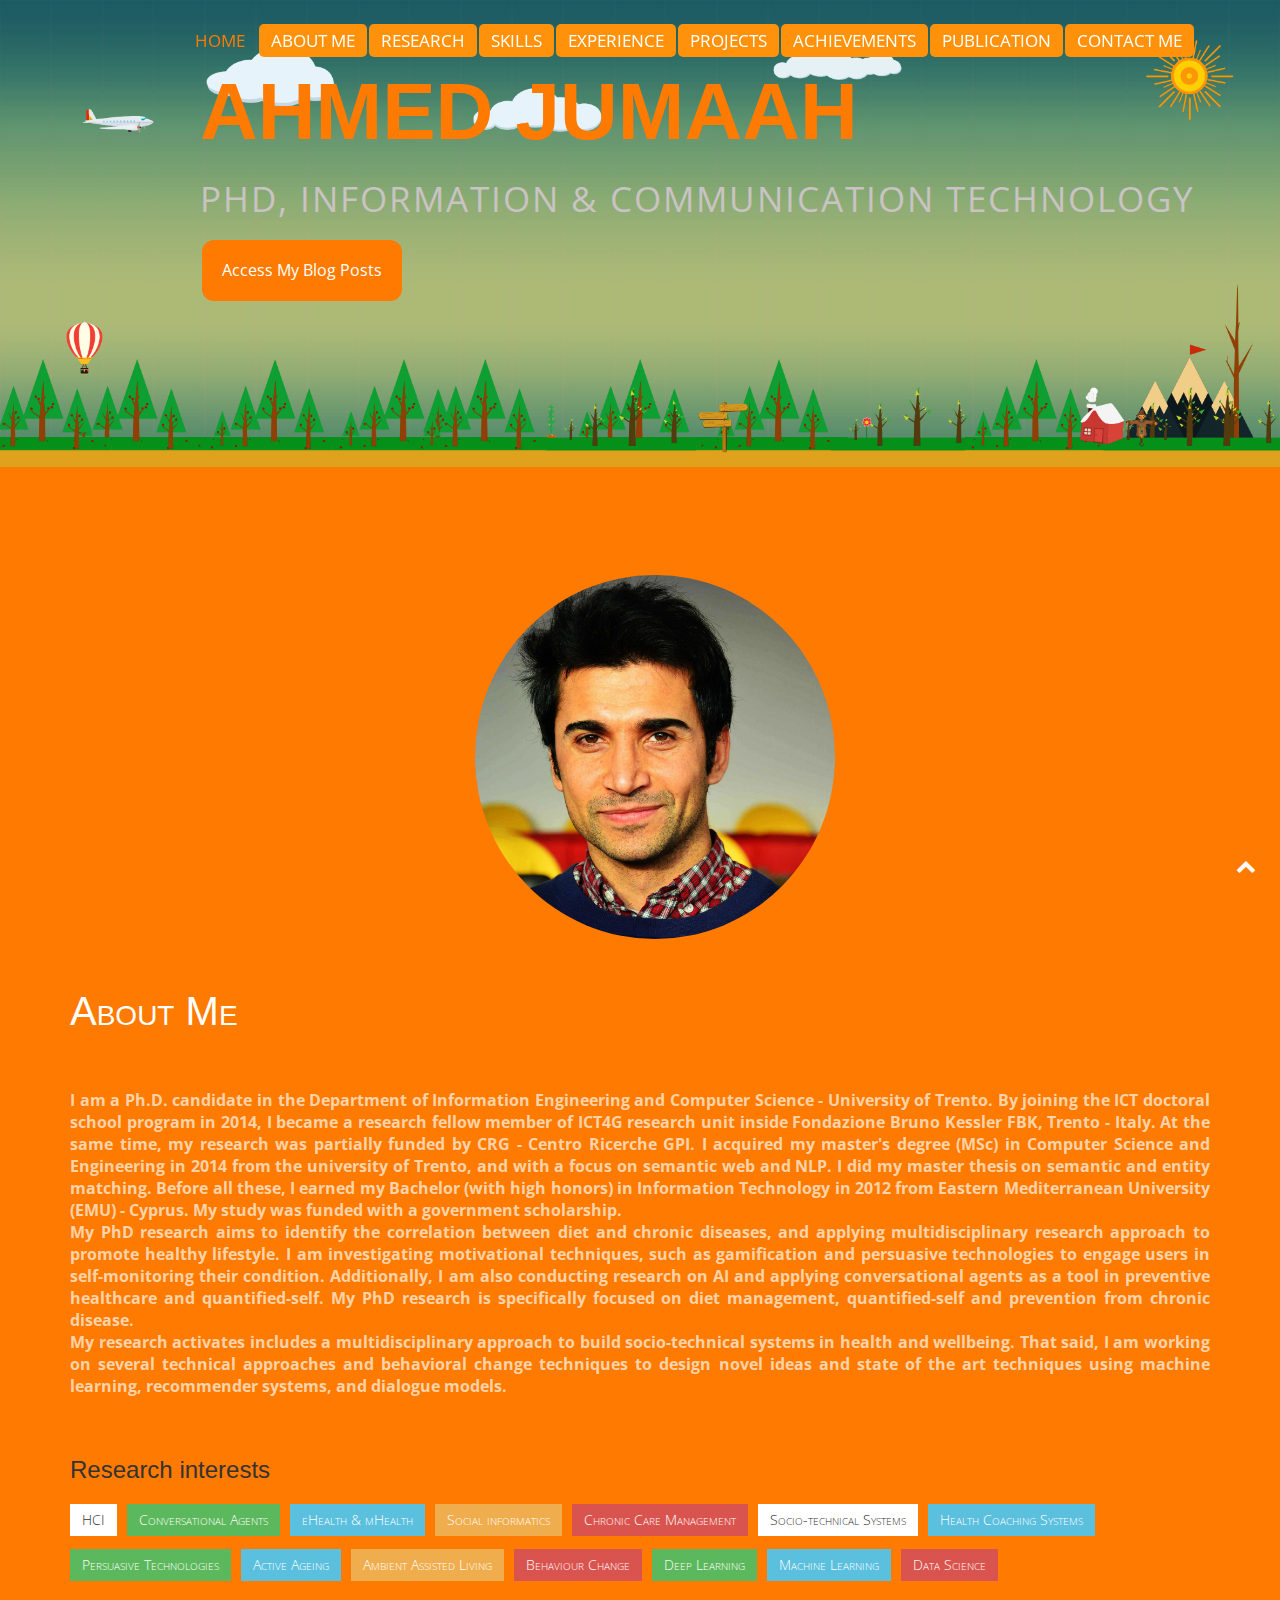
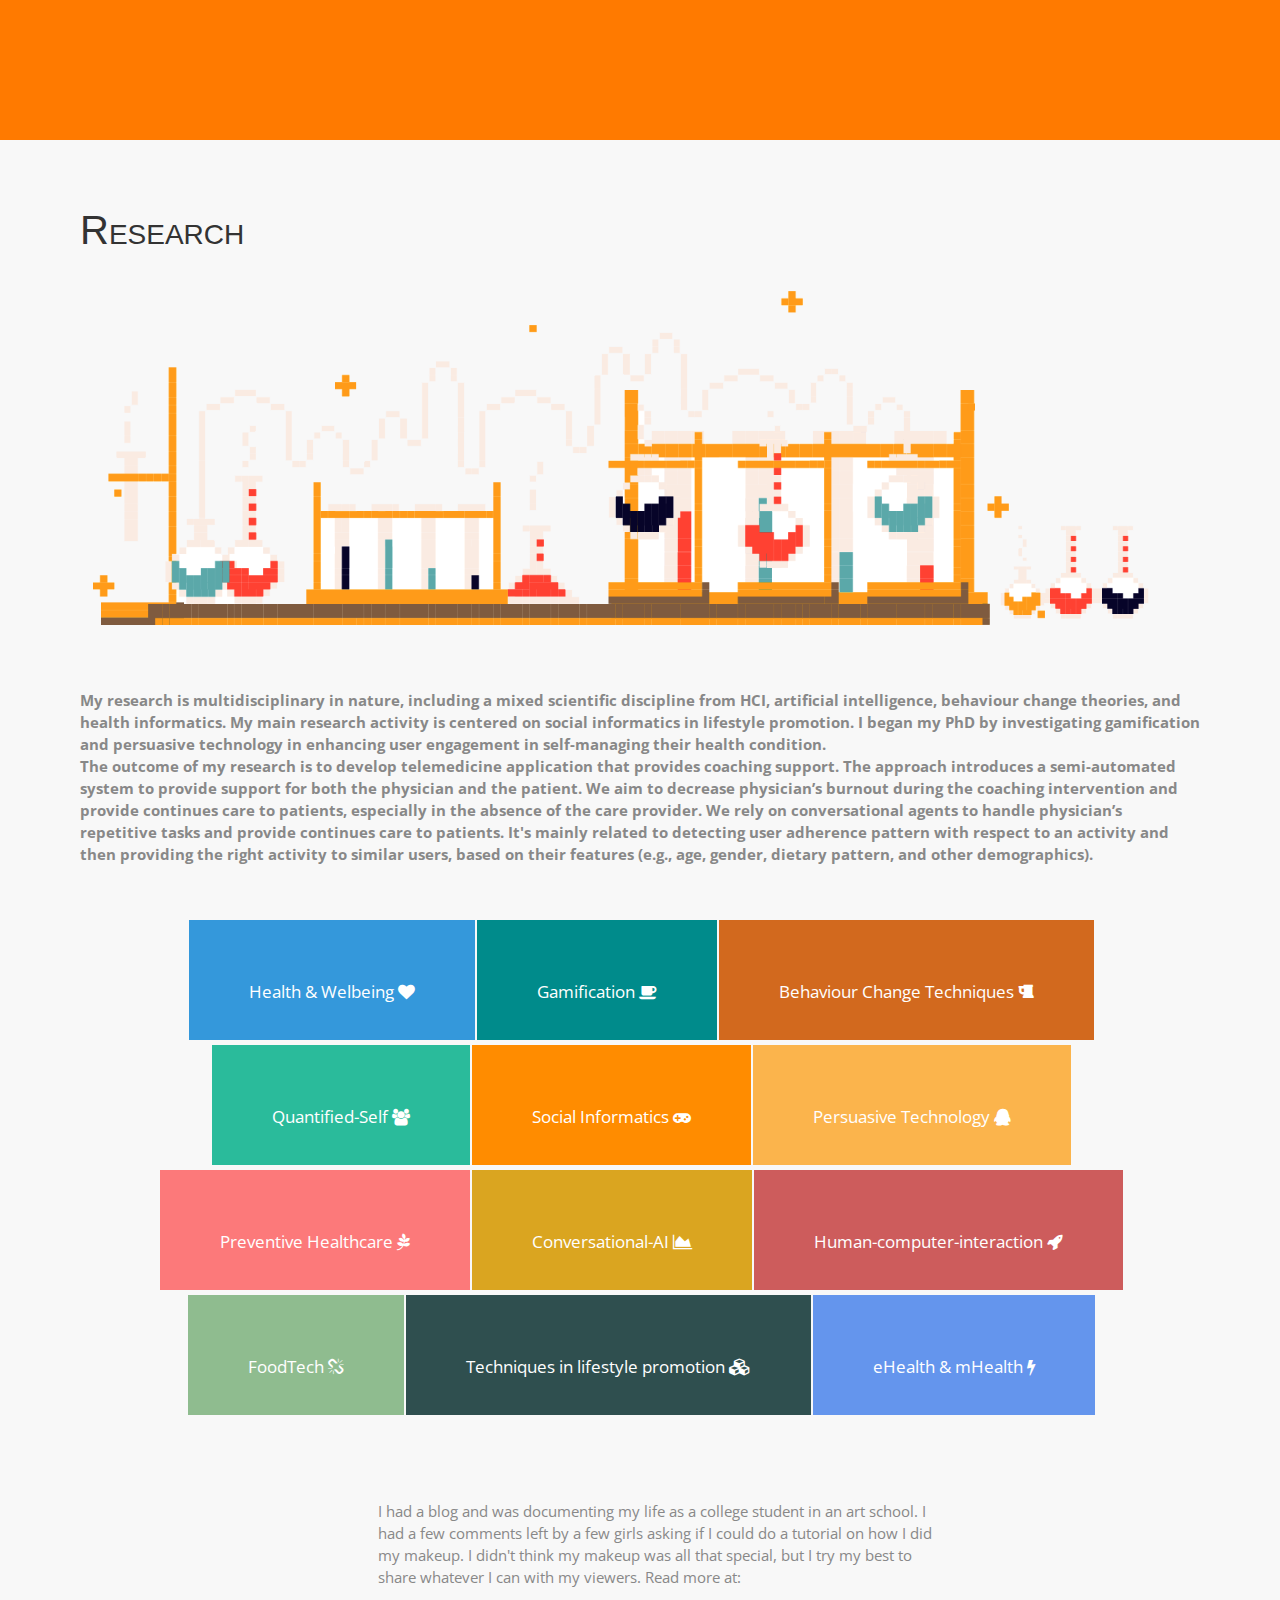
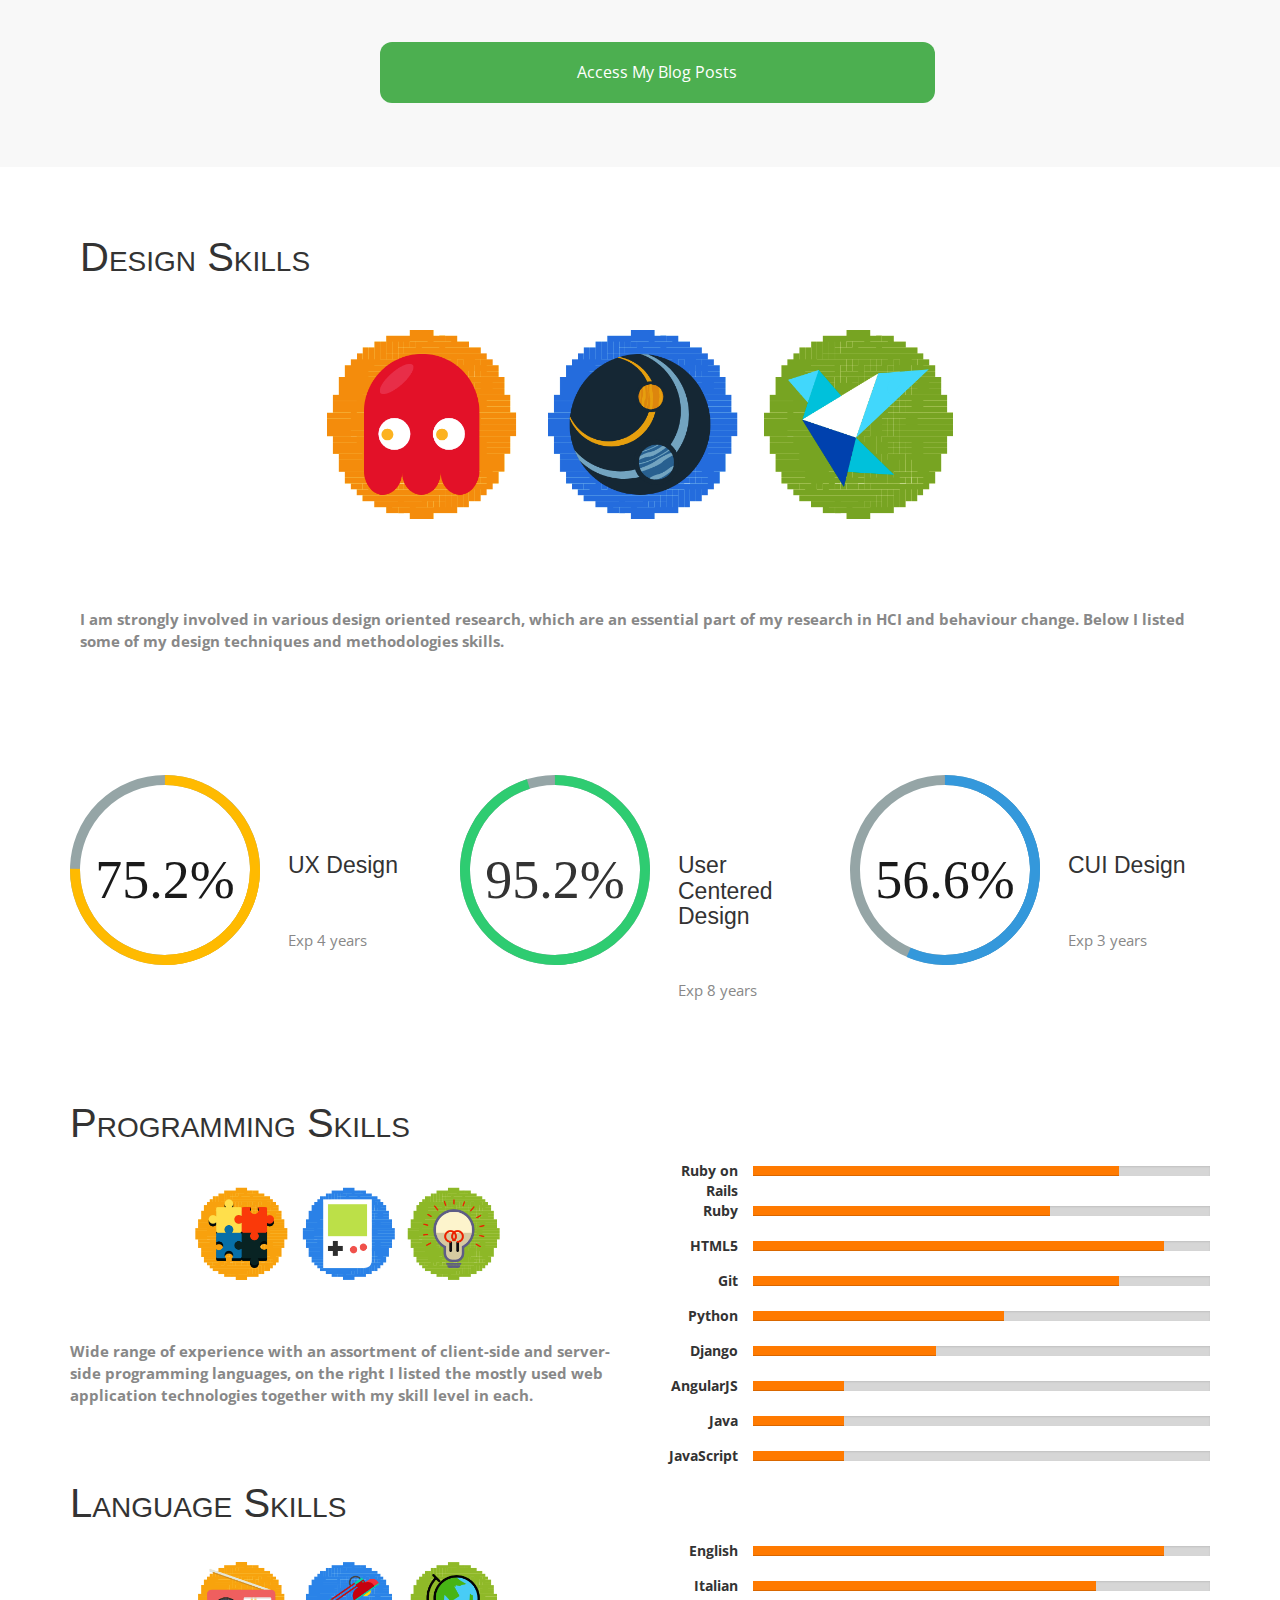
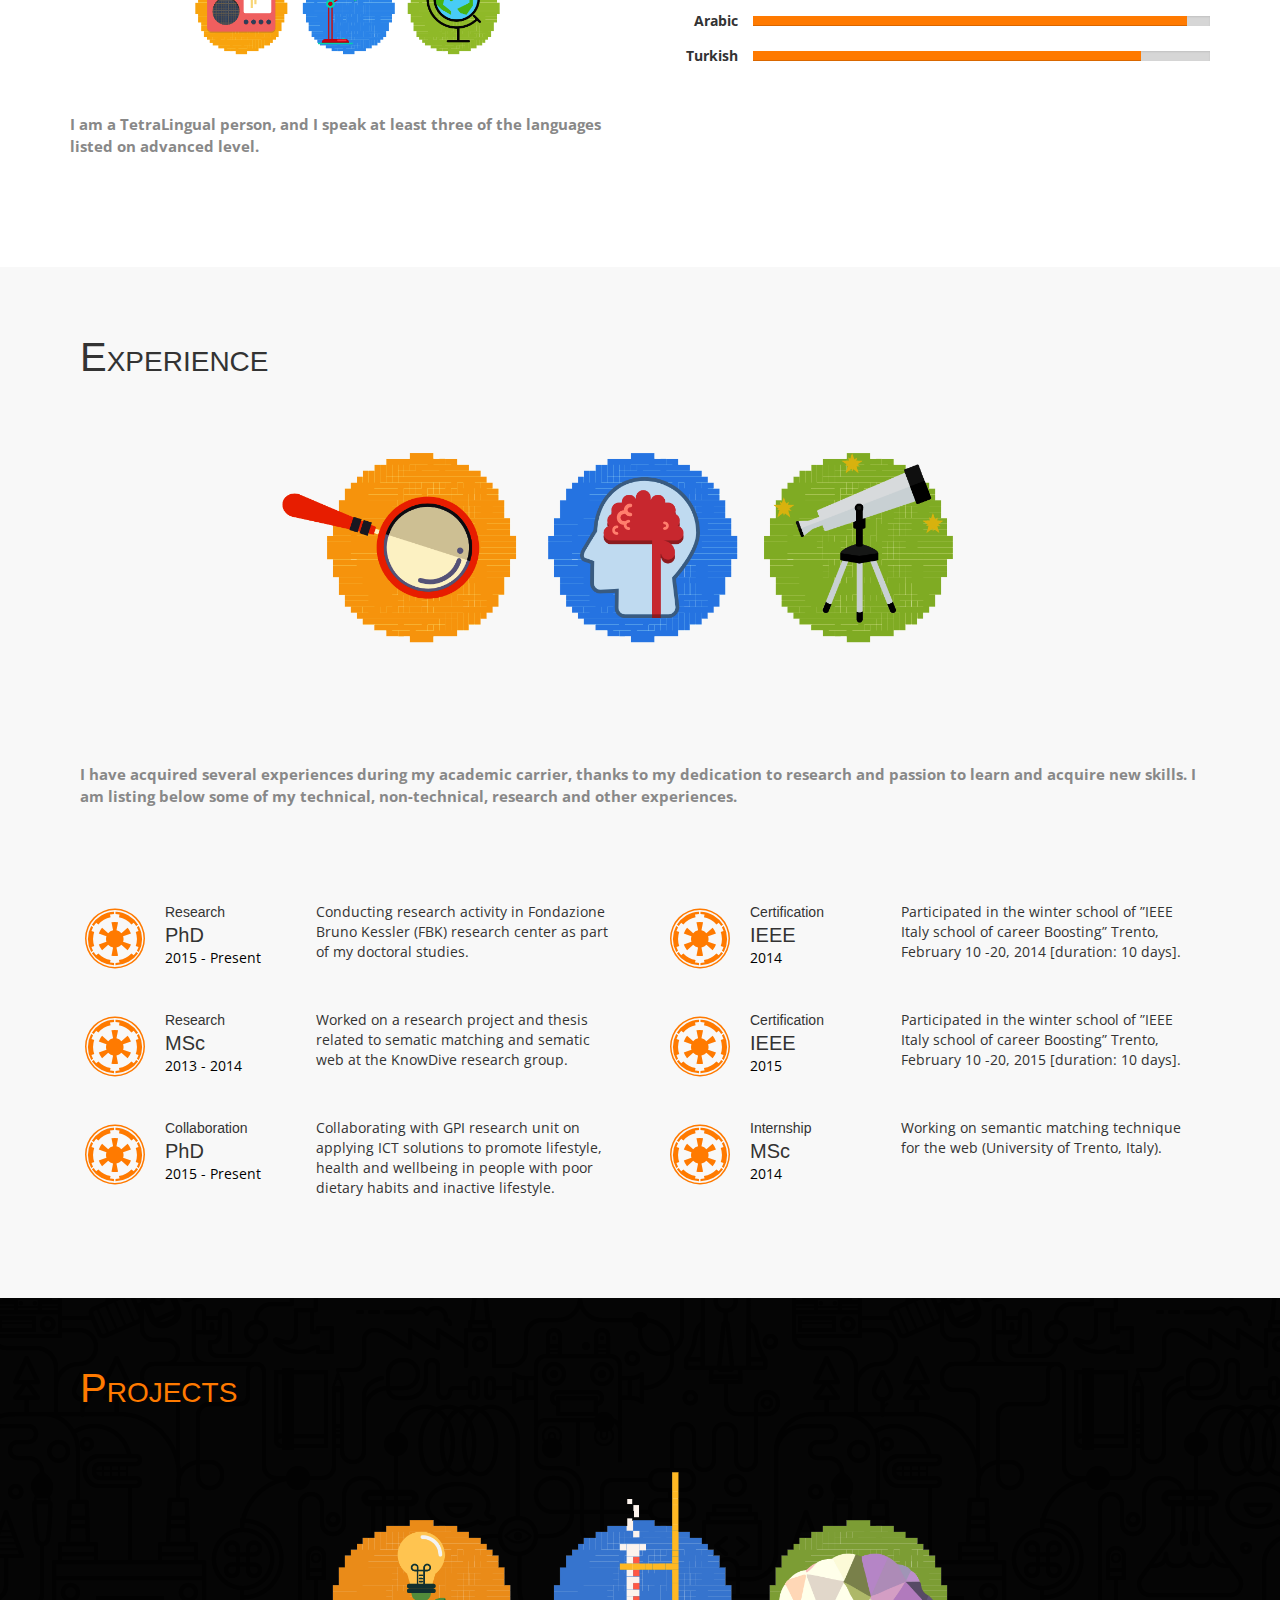
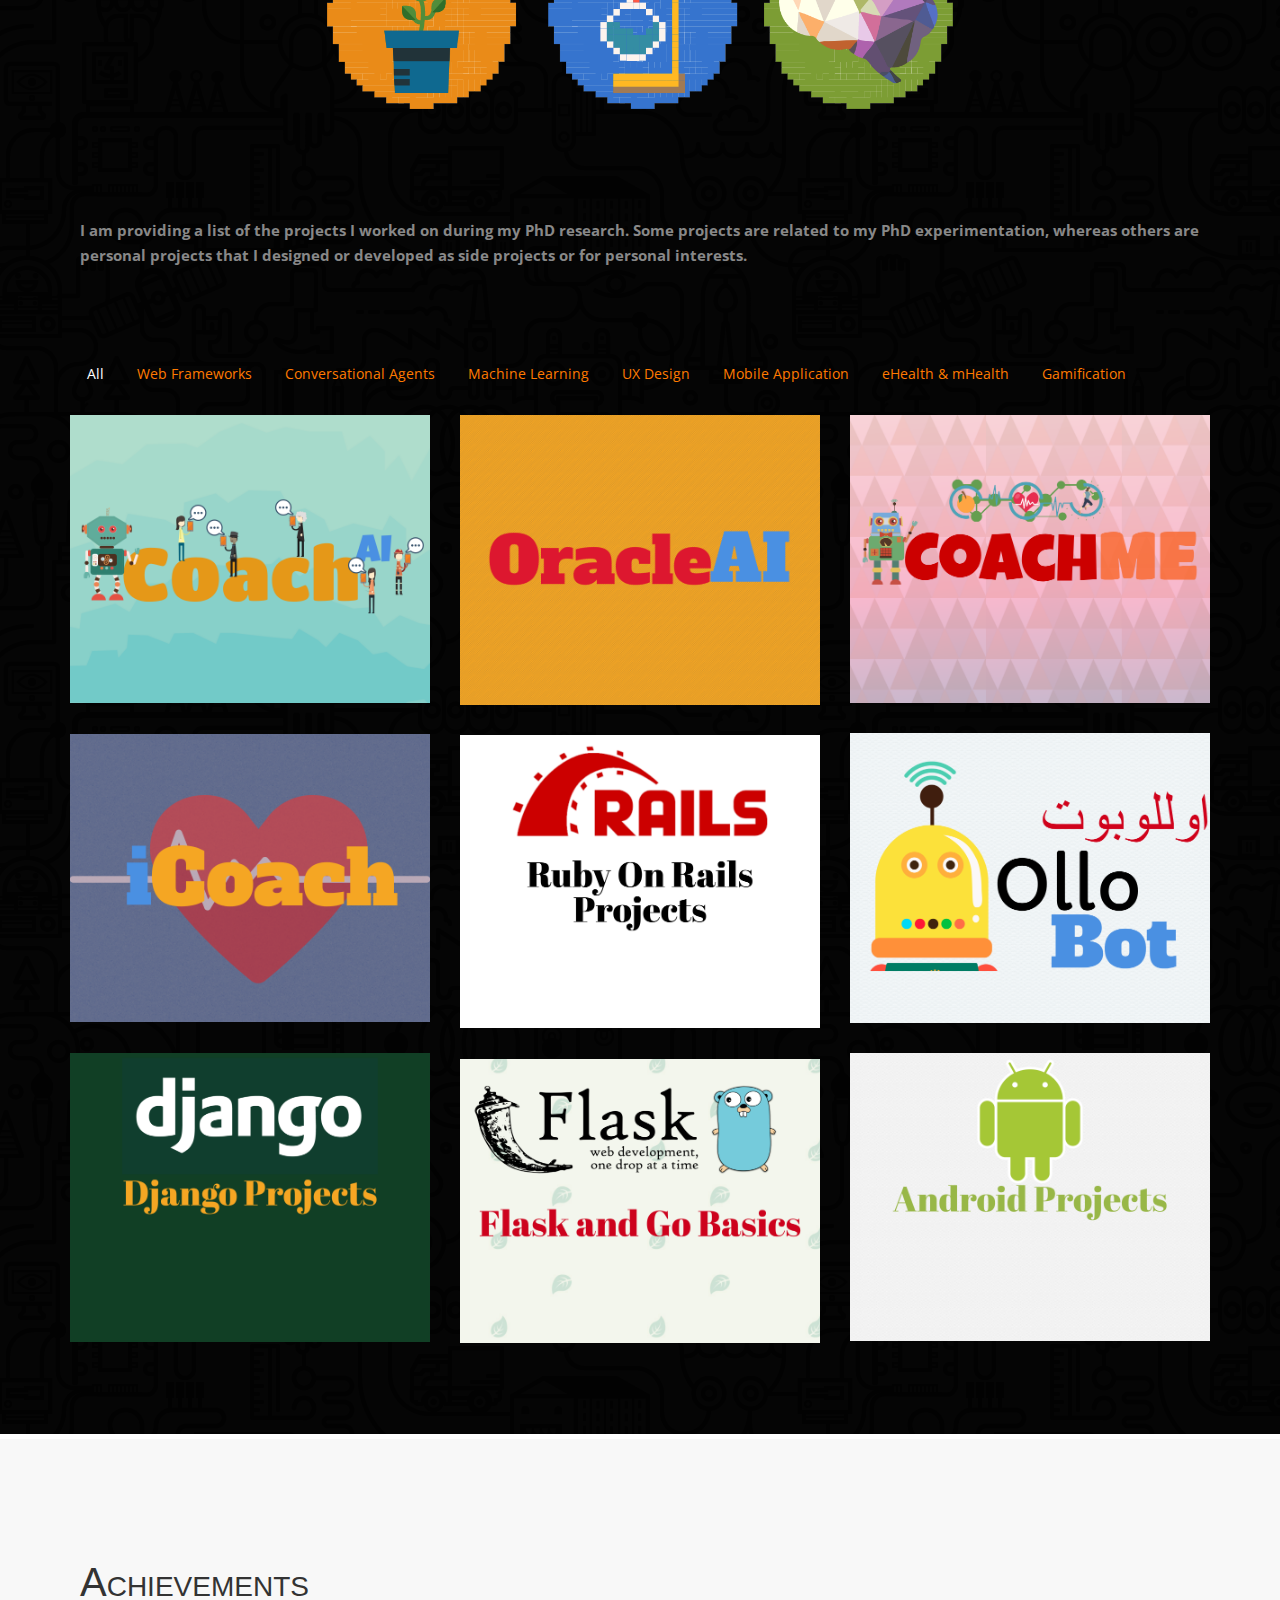
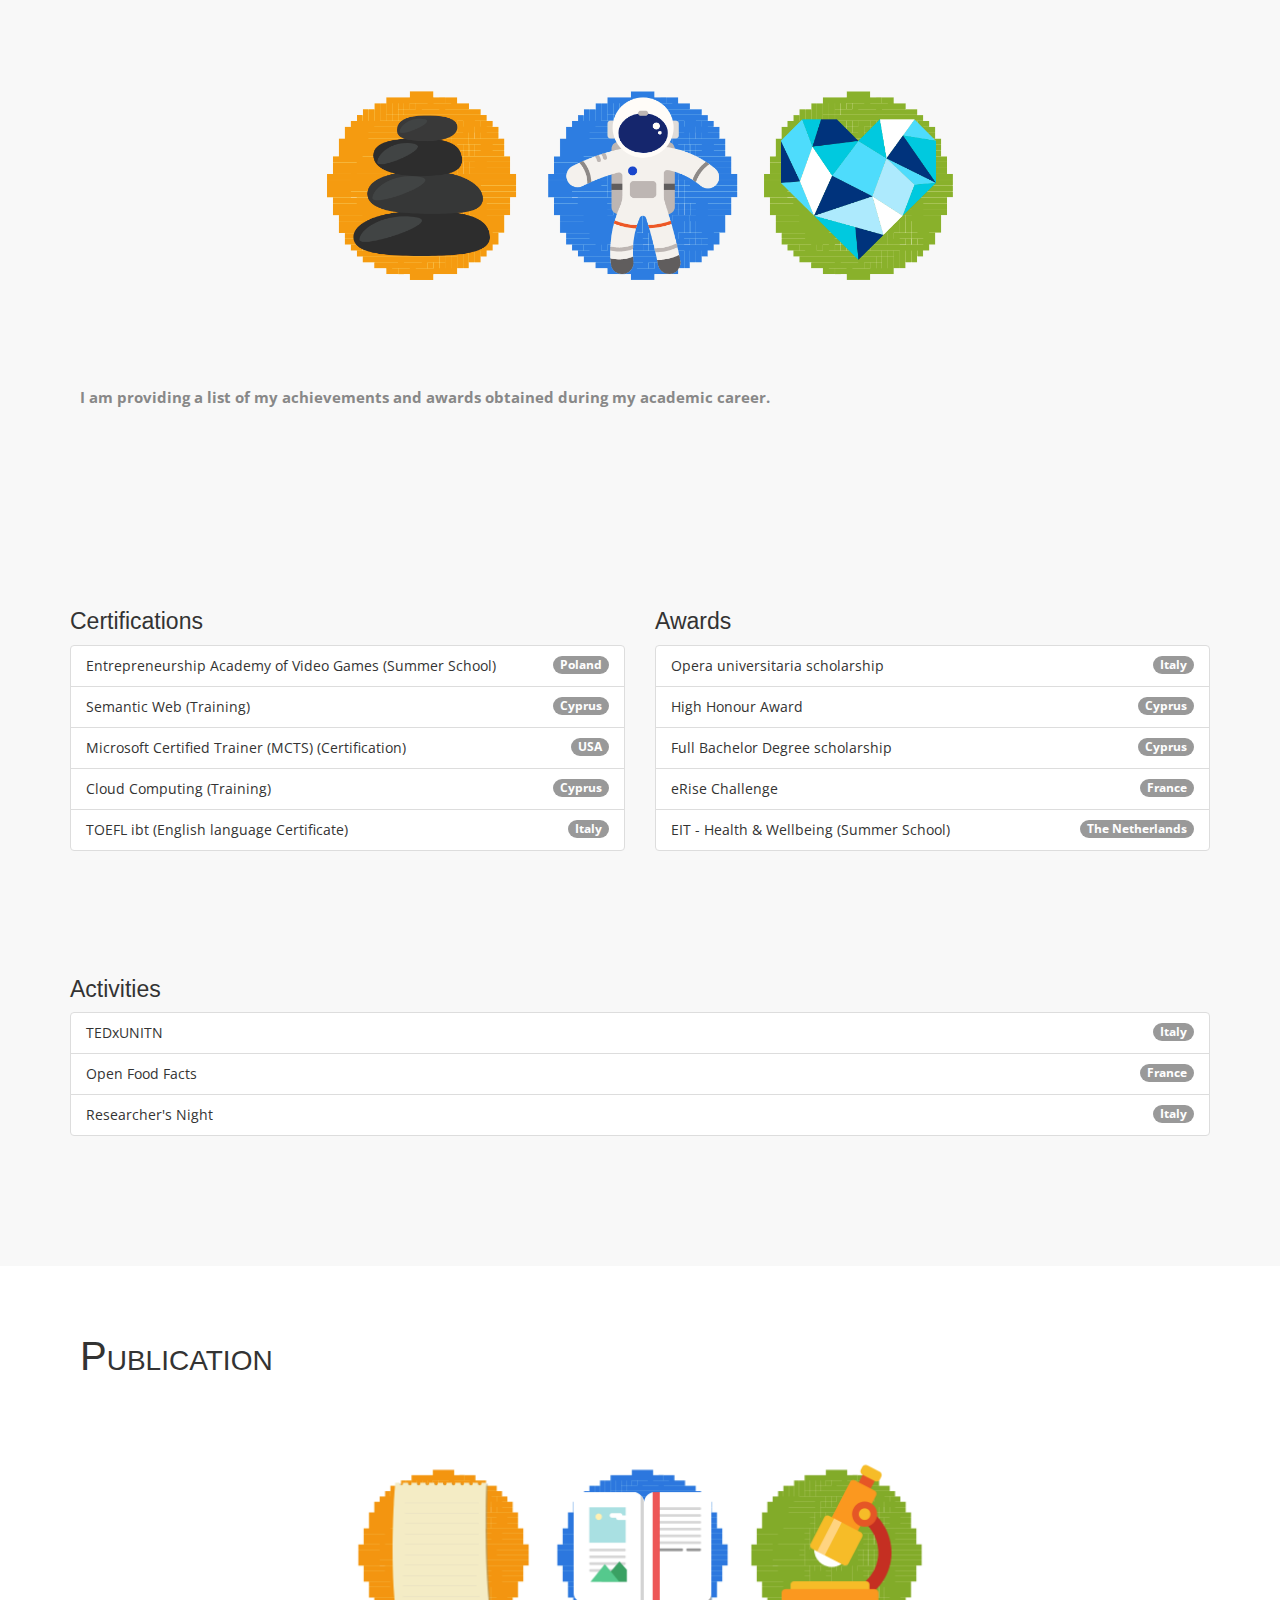
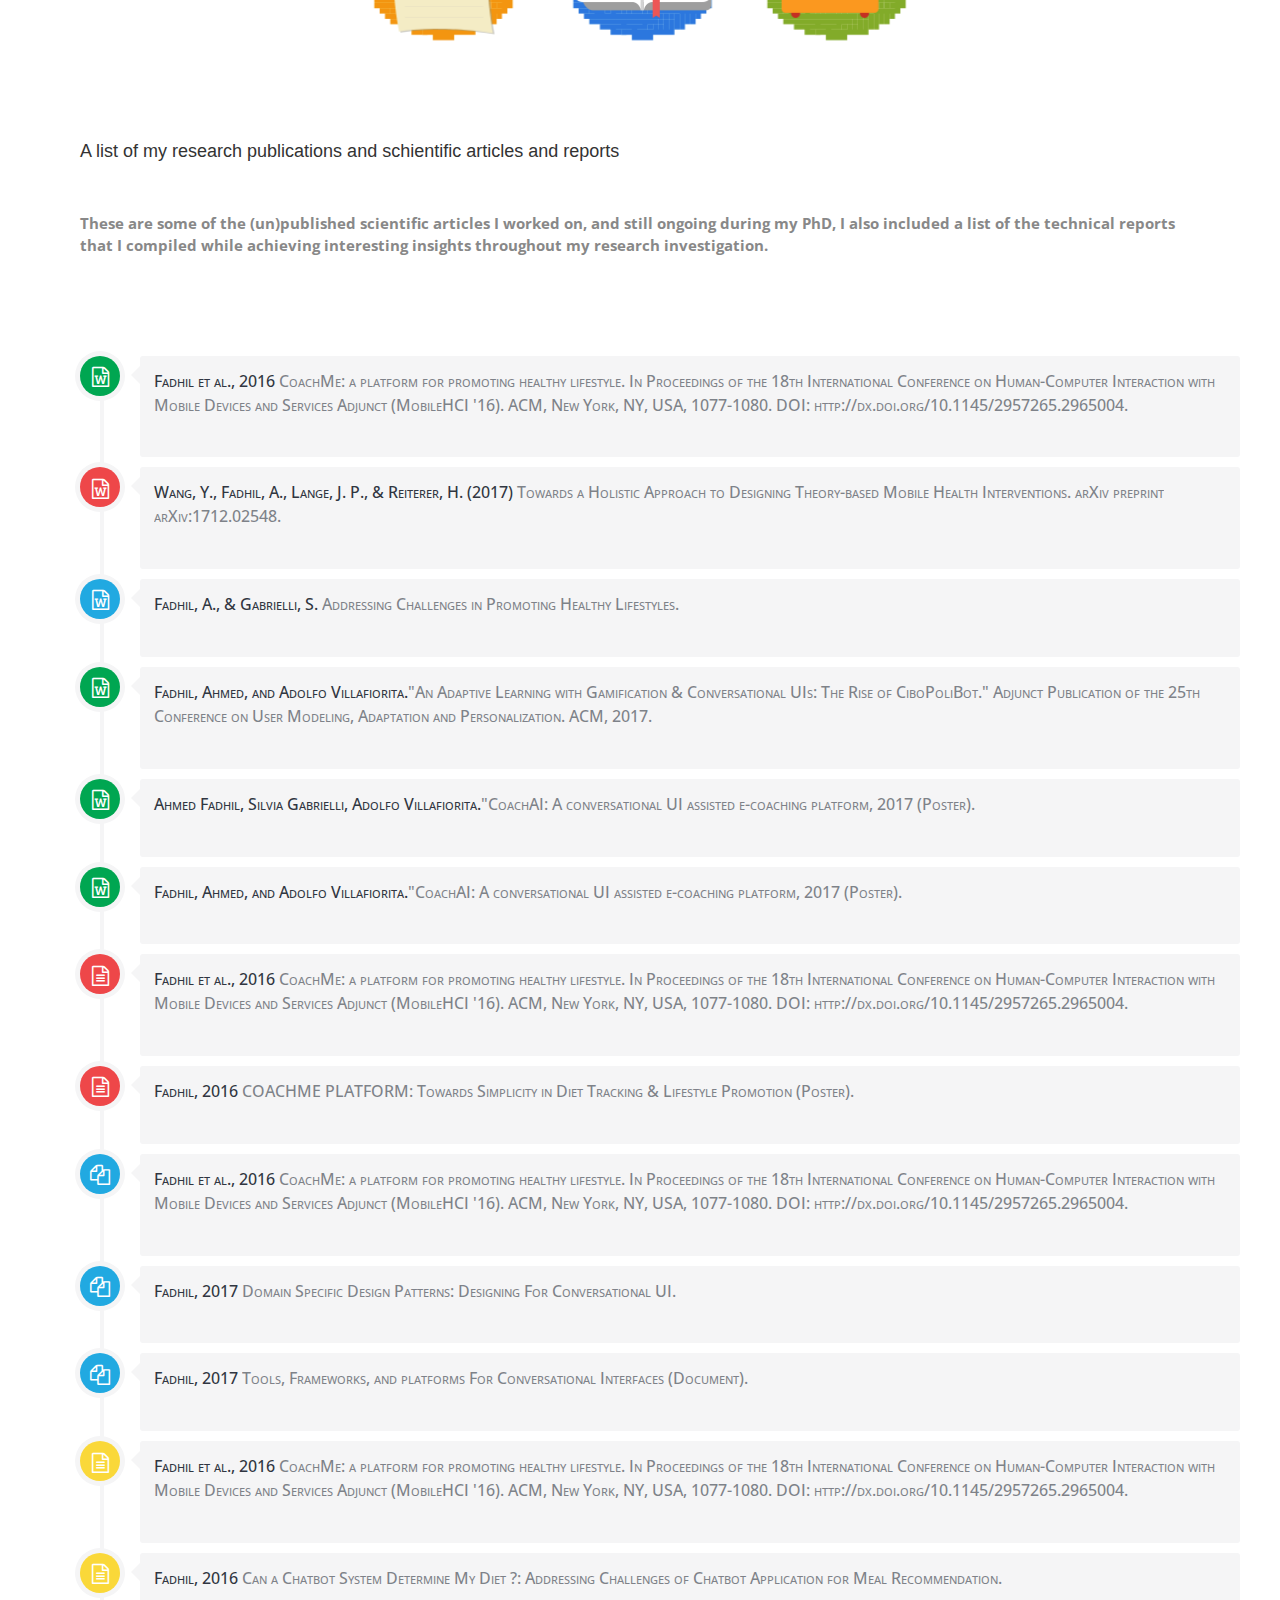
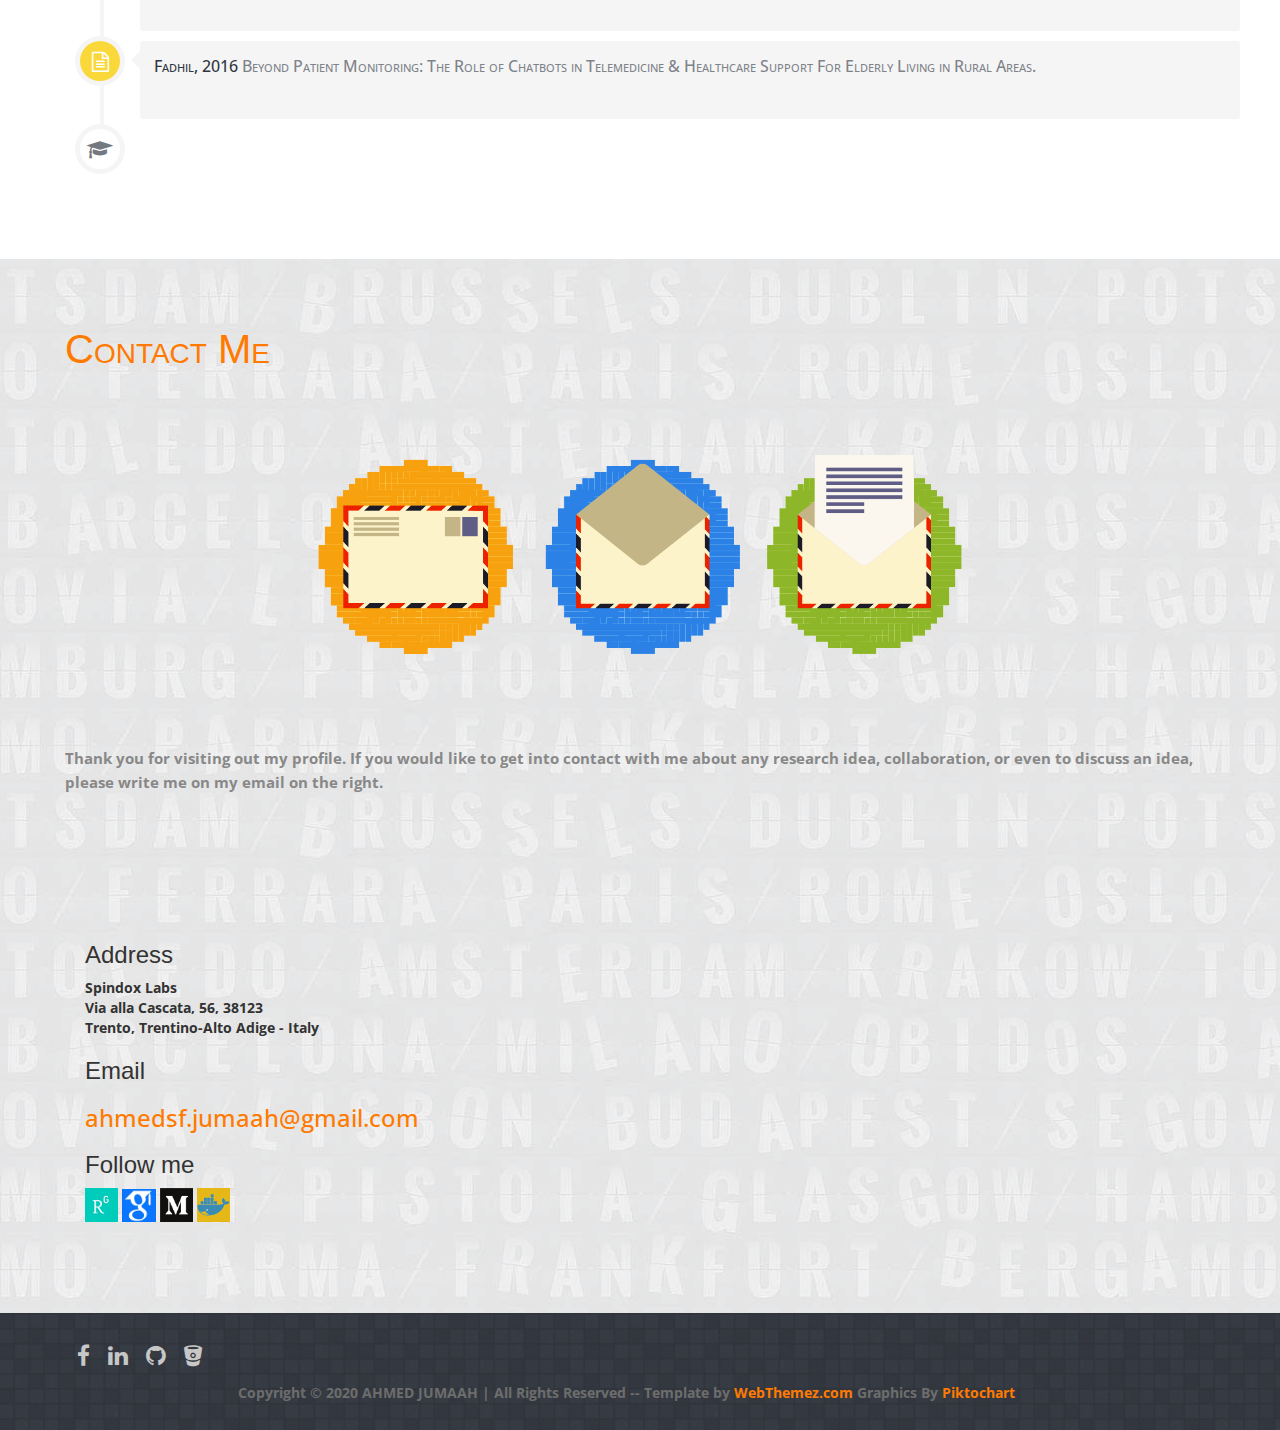
==== commit 59a5dc23: "site updated 2020" ====
--- a/index.html
+++ b/index.html
@@ -1,31 +1,34 @@
 <!doctype html>
-<!--[if IE 7 ]>    <html lang="en-gb" class="isie ie7 oldie no-js"> <![endif]-->
-<!--[if IE 8 ]>    <html lang="en-gb" class="isie ie8 oldie no-js"> <![endif]-->
-<!--[if IE 9 ]>    <html lang="en-gb" class="isie ie9 no-js"> <![endif]-->
+<!--[if IE 7 ]>
+<html lang="en-gb" class="isie ie7 oldie no-js"> <![endif]-->
+<!--[if IE 8 ]>
+<html lang="en-gb" class="isie ie8 oldie no-js"> <![endif]-->
+<!--[if IE 9 ]>
+<html lang="en-gb" class="isie ie9 no-js"> <![endif]-->
 <!--[if (gt IE 9)|!(IE)]><!-->
 <html lang="en-gb" class="no-js">
 <!--<![endif]-->
 <head>
 
-<meta charset="utf-8">
-<meta name="viewport" content="width=device-width, initial-scale=1, maximum-scale=1">
-<!--[if lt IE 9]>
+    <meta charset="utf-8">
+    <meta name="viewport" content="width=device-width, initial-scale=1, maximum-scale=1">
+    <!--[if lt IE 9]>
     <meta http-equiv="X-UA-Compatible" content="IE=edge,chrome=1">
     <![endif]-->
-<title>Ahmed Fadhil</title>
-<meta name="description" content="">
-<meta name="author" content="WebThemez">
-
-<!--[if lt IE 9]>
-        <script src="http://html5shim.googlecode.com/svn/trunk/html5.js"></script>
+    <title>Ahmed Jumaah</title>
+    <meta name="description" content="">
+    <meta name="author" content="WebThemez">
+
+    <!--[if lt IE 9]>
+    <script src="http://html5shim.googlecode.com/svn/trunk/html5.js"></script>
     <![endif]-->
-<!--[if lte IE 8]>
-		<script type="text/javascript" src="http://explorercanvas.googlecode.com/svn/trunk/excanvas.js"></script>
-	<![endif]-->
-  <!-- google fonts -->
-  <!-- Standard Favicon -->
-  <link rel="icon" type="image/x-icon" href="/favicon.ico" />
-      <link rel="stylesheet" href="http://anijs.github.io/lib/anicollection/anicollection.css" />
+    <!--[if lte IE 8]>
+    <script type="text/javascript" src="http://explorercanvas.googlecode.com/svn/trunk/excanvas.js"></script>
+    <![endif]-->
+    <!-- google fonts -->
+    <!-- Standard Favicon -->
+    <link rel="icon" type="image/x-icon" href="/favicon.ico"/>
+    <link rel="stylesheet" href="http://anijs.github.io/lib/anicollection/anicollection.css"/>
     <link rel='stylesheet' href='http://fonts.googleapis.com/css?family=PT+Sans'>
     <link rel="stylesheet" href="http://fonts.googleapis.com/css?family=Droid+Serif:regular,bold"/>
     <link rel="stylesheet" href="http://fonts.googleapis.com/css?family=Alegreya+Sans:regular,italic,bold,bolditalic"/>
@@ -37,127 +40,156 @@
     <!-- <link rel="stylesheet" href="assets/css/font-awesome.min.css"> -->
     <link rel="stylesheet" href="assets/css/style.css" media="screen"/>
 
-<link rel="stylesheet" href="css/bootstrap.min.css" />
-<link rel="stylesheet" type="text/css" href="css/isotope.css" media="screen" />
-<link rel="stylesheet" href="js/fancybox/jquery.fancybox.css" type="text/css" media="screen" />
-<link rel="stylesheet" type="text/css" href="css/da-slider.css" />
-<link rel="stylesheet" href="css/styles.css" />
-<!-- Font Awesome -->
-<link href="css/font-awesome.min.css" rel="stylesheet">
+    <link rel="stylesheet" href="css/bootstrap.min.css"/>
+    <link rel="stylesheet" type="text/css" href="css/isotope.css" media="screen"/>
+    <link rel="stylesheet" href="js/fancybox/jquery.fancybox.css" type="text/css" media="screen"/>
+    <link rel="stylesheet" type="text/css" href="css/da-slider.css"/>
+    <link rel="stylesheet" href="css/styles.css"/>
+    <!-- Font Awesome -->
+    <link href="css/font-awesome.min.css" rel="stylesheet">
 </head>
 
 <body>
 <header class="header">
-  <div class="container">
-
-    <nav class="navbar navbar-inverse" role="navigation">
-
-        <button type="button" id="nav-toggle" class="navbar-toggle" data-toggle="collapse" data-target="#main-nav"> <span class="sr-only">Toggle navigation</span> <span class="icon-bar"></span> <span class="icon-bar"></span> <span class="icon-bar"></span> </button>
-      <a href="#home">  <img src="assets/images/ahmed-body.jpg" class="navbar-brand scroll-top logo imag_circle"></a>
-
-      <!--/.navbar-header-->
-      <div id="main-nav" class="collapse navbar-collapse">
-        <ul class="nav navbar-nav" id="mainNav">
-          <li class="active"><a href="#home" class="scroll-link">Home</a></li>
-          <li><a href="#introText" class="scroll-link">About Me</a></li>
-          <li><a href="#research" class="scroll-link">Research</a></li>
-          <li><a href="#skills" class="scroll-link">Skills</a></li>
-          <li><a href="#experience" class="scroll-link">Experience</a></li>
-          <li><a href="#portfolio" class="scroll-link">Projects</a></li>
-          <li><a href="#achievements" class="scroll-link">Achievements</a></li>
-          <li><a href="#publication" class="scroll-link">Publication</a></li>
-          <li><a href="#contactUs" class="scroll-link">Contact Me</a></li>
-        </ul>
-      </div>
-      <!--/.navbar-collapse-->
-    </nav>
-    <!--/.navbar-->
-  </div>
-  <!--/.container-->
+    <div class="container">
+
+        <nav class="navbar navbar-inverse" role="navigation">
+
+            <button type="button" id="nav-toggle" class="navbar-toggle" data-toggle="collapse" data-target="#main-nav">
+                <span class="sr-only">Toggle navigation</span> <span class="icon-bar"></span> <span
+                    class="icon-bar"></span> <span class="icon-bar"></span></button>
+<!--            <a href="#home"> <img src="assets/images/ahmed-body.jpg"-->
+<!--                                  class="navbar-brand scroll-top logo imag_circle"></a>-->
+
+            <!--/.navbar-header-->
+            <div id="main-nav" class="collapse navbar-collapse">
+                <ul class="nav navbar-nav" id="mainNav">
+                    <li class="active"><a href="#home" class="scroll-link">Home</a></li>
+                    <li><a href="#introText" class="scroll-link">About Me</a></li>
+                    <li><a href="#research" class="scroll-link">Research</a></li>
+                    <li><a href="#skills" class="scroll-link">Skills</a></li>
+                    <li><a href="#experience" class="scroll-link">Experience</a></li>
+                    <li><a href="#portfolio" class="scroll-link">Projects</a></li>
+                    <li><a href="#achievements" class="scroll-link">Achievements</a></li>
+                    <li><a href="#publication" class="scroll-link">Publication</a></li>
+                    <li><a href="#contactUs" class="scroll-link">Contact Me</a></li>
+                </ul>
+            </div>
+            <!--/.navbar-collapse-->
+        </nav>
+        <!--/.navbar-->
+    </div>
+    <!--/.container-->
 </header>
 
 <!--/.header-->
 <div id="#top"></div>
 <section id="home">
-  <div class="banner-container"> <img src="images/banner.png" alt="banner" />
-  <div class="heroText">
-        <h2>Ahmed Jumaah</h2>
-        <span class="caption">PhD, Computer Science</span>
-       </div>
+
+    <div class="banner-container"><img src="images/banner.png" alt="banner"/>
+
+      <div class="heroText">
+
+            <h2>Ahmed Jumaah</h2>
+            <p class="caption">PhD, Information & Communication Technology</p>
+        <a href="blogs.html">
+          <button type="button" class="btn-lg blog button4 btn-primary">Access My Blog Posts
+          </button>
+        </a>
+
+        </div>
+
     </div>
     <!-- <div class="network">
     <div id="switch"><a href="" id="reset">Reset</a></div>
     <canvas></canvas> -->
-  </div>
+
+    </div>
+
 </section>
 <section id="introText">
-  <div class="container">
-    <div>
-     <div class="content-block" id="testimonials">
-        <div class="container">
-          <section class="block-body">
-            <div class="row">
-              <div class="col-md-4 col-md-offset-4">
-                <div class="testimonial">
-                  <img src="assets/images/ahmed.jpg">
-                </div>
-              </div>
-            </div>
-          </section>
-        </div>
-      </div><!-- /#testimonials -->
-  </div>
-      <h1>About Me</h1>
-
-      <p> <strong>
-
-I am a Ph.D. candidate in the Department of Information Engineering and Computer Science - University of Trento. By joining the ICT doctoral school program in 2014, I became a research fellow member of ICT4G research unit inside Fondazione Bruno Kessler FBK, Trento - Italy. At the same time, my research was partially funded by CRG - Centro Ricerche GPI. I acquired my master's degree (MSc) in Computer Science and Engineering in 2014 from the university of Trento, and with a focus on semantic web and NLP. I did my master thesis on semantic and entity matching. Before all these, I earned my Bachelor (with high honors) in Information Technology in 2012 from Eastern Mediterranean University (EMU) - Cyprus. My study was funded with a government scholarship.<br>
-My PhD research aims to identify the correlation between diet and chronic diseases, and applying multidisciplinary research approach to promote healthy lifestyle. I am investigating motivational techniques, such as gamification and persuasive technologies to engage users in self-monitoring their condition. Additionally, I am also conducting research on AI and applying conversational agents as a tool in preventive healthcare and quantified-self. My PhD research is specifically focused on diet management, quantified-self and prevention from chronic disease.<br>
-My research activates includes a multidisciplinary approach to build socio-technical systems in health and wellbeing. That said, I am working on several technical approaches and behavioral change techniques to design novel ideas and state of the art techniques using machine learning, recommender systems, and dialogue models.<br>
-</strong>
-<h3>Research interests</h3>
-<!-- Standard button -->
-<h2>
-  <strong>
-<button type="button" class="btn btn-default">HCI</button>
-
-<!-- Indicates a successful or positive action -->
-<button type="button" class="btn btn-success">Conversational Agents</button>
-
-<!-- Contextual button for informational alert messages -->
-<button type="button" class="btn btn-info">eHealth & mHealth</button>
-
-<!-- Indicates caution should be taken with this action -->
-<button type="button" class="btn btn-warning">Social informatics</button>
-
-<!-- Indicates a dangerous or potentially negative action -->
-<button type="button" class="btn btn-danger">Chronic Care Management</button>
-
-<button type="button" class="btn btn-default">Socio-technical Systems</button>
-<button type="button" class="btn btn-info">Health Coaching Systems</button>
-
-<!-- Indicates a successful or positive action -->
-<button type="button" class="btn btn-success">Persuasive Technologies</button>
-
-<!-- Contextual button for informational alert messages -->
-<button type="button" class="btn btn-info">Active Ageing</button>
-
-<!-- Indicates caution should be taken with this action -->
-<button type="button" class="btn btn-warning">Ambient Assisted Living</button>
-
-<!-- Indicates a dangerous or potentially negative action -->
-<button type="button" class="btn btn-danger">Behaviour Change</button>
-<!-- Indicates a successful or positive action -->
-<button type="button" class="btn btn-success">Deep Learning</button>
-
-<!-- Contextual button for informational alert messages -->
-<button type="button" class="btn btn-info">Machine Learning</button>
-<button type="button" class="btn btn-danger">Data Science</button>
-
-</strong>
-</h2>
-
-</p>
+    <div class="container">
+        <div>
+            <div class="content-block" id="testimonials">
+                <div class="container">
+                    <section class="block-body">
+                        <div class="row">
+                            <div class="col-md-4 col-md-offset-4">
+                                <div class="testimonial">
+                                    <img src="assets/images/ahmed.jpg">
+                                </div>
+                            </div>
+                        </div>
+                    </section>
+                </div>
+            </div><!-- /#testimonials -->
+        </div>
+        <h1>About Me</h1>
+
+        <p><strong>
+
+            I am a Ph.D. candidate in the Department of Information Engineering and Computer Science - University of
+            Trento. By joining the ICT doctoral school program in 2014, I became a research fellow member of ICT4G
+            research unit inside Fondazione Bruno Kessler FBK, Trento - Italy. At the same time, my research was
+            partially funded by CRG - Centro Ricerche GPI. I acquired my master's degree (MSc) in Computer Science and
+            Engineering in 2014 from the university of Trento, and with a focus on semantic web and NLP. I did my master
+            thesis on semantic and entity matching. Before all these, I earned my Bachelor (with high honors) in
+            Information Technology in 2012 from Eastern Mediterranean University (EMU) - Cyprus. My study was funded
+            with a government scholarship.<br>
+            My PhD research aims to identify the correlation between diet and chronic diseases, and applying
+            multidisciplinary research approach to promote healthy lifestyle. I am investigating motivational
+            techniques, such as gamification and persuasive technologies to engage users in self-monitoring their
+            condition. Additionally, I am also conducting research on AI and applying conversational agents as a tool in
+            preventive healthcare and quantified-self. My PhD research is specifically focused on diet management,
+            quantified-self and prevention from chronic disease.<br>
+            My research activates includes a multidisciplinary approach to build socio-technical systems in health and
+            wellbeing. That said, I am working on several technical approaches and behavioral change techniques to
+            design novel ideas and state of the art techniques using machine learning, recommender systems, and dialogue
+            models.<br>
+        </strong>
+        <h3>Research interests</h3>
+        <!-- Standard button -->
+        <h2>
+            <strong>
+                <button type="button" class="btn btn-default">HCI</button>
+
+                <!-- Indicates a successful or positive action -->
+                <button type="button" class="btn btn-success">Conversational Agents</button>
+
+                <!-- Contextual button for informational alert messages -->
+                <button type="button" class="btn btn-info">eHealth & mHealth</button>
+
+                <!-- Indicates caution should be taken with this action -->
+                <button type="button" class="btn btn-warning">Social informatics</button>
+
+                <!-- Indicates a dangerous or potentially negative action -->
+                <button type="button" class="btn btn-danger">Chronic Care Management</button>
+
+                <button type="button" class="btn btn-default">Socio-technical Systems</button>
+                <button type="button" class="btn btn-info">Health Coaching Systems</button>
+
+                <!-- Indicates a successful or positive action -->
+                <button type="button" class="btn btn-success">Persuasive Technologies</button>
+
+                <!-- Contextual button for informational alert messages -->
+                <button type="button" class="btn btn-info">Active Ageing</button>
+
+                <!-- Indicates caution should be taken with this action -->
+                <button type="button" class="btn btn-warning">Ambient Assisted Living</button>
+
+                <!-- Indicates a dangerous or potentially negative action -->
+                <button type="button" class="btn btn-danger">Behaviour Change</button>
+                <!-- Indicates a successful or positive action -->
+                <button type="button" class="btn btn-success">Deep Learning</button>
+
+                <!-- Contextual button for informational alert messages -->
+                <button type="button" class="btn btn-info">Machine Learning</button>
+                <button type="button" class="btn btn-danger">Data Science</button>
+
+            </strong>
+        </h2>
+
+        </p>
     </div>
     <div>
     </div>
@@ -166,870 +198,991 @@
 <section id="research" class="secPad">
 
     <div class="container">
-    <div class="heading">
-      <!-- Heading -->
-      <h2>Research</h2>
-        <div class="bgimg">
-<img src="assets/images/research.png">
-
-</div><p>
-      <strong>
-        My research is multidisciplinary in nature, including a mixed scientific discipline from HCI, artificial intelligence, behaviour change theories, and health informatics. My main research activity is centered on social informatics in lifestyle promotion. I began my PhD by investigating gamification and persuasive technology in enhancing user engagement in self-managing their health condition.<br>
-        The outcome of my research is to develop telemedicine application that provides coaching support. The approach introduces a semi-automated system to provide support for both the physician and the patient. We aim to decrease physician’s burnout during the coaching intervention and provide continues care to patients, especially in the absence of the care provider. We rely on conversational agents to handle physician’s repetitive tasks and provide continues care to patients. It's mainly related to detecting user adherence pattern with respect to an activity and then providing the right activity to similar users, based on their features (e.g., age, gender, dietary pattern, and other demographics).
-</strong></p>
-<div class="rectlist">
-    <a href="#"><div class="item blue"
-         data-anijs="if: scroll, on: window, do: rollIn animated, before: $scrollReveal repeat">
-      Health & Welbeing <i class="fa fa-heart"></i>
-    </div></a>
-    <div class="item DarkCyan"
-      data-anijs="if: scroll, on: window, do: bounceIn animated, before: $scrollReveal">
-      Gamification <i class="fa fa-coffee"></i>
-    </div>
-    <div class="item Chocolate"
-        data-anijs="if: scroll, on: window, do: bounceIn animated, before: $scrollReveal">
-        Behaviour Change Techniques <i class="fa fa-beer"></i>
-      </div>
-    <div class="item green"
-      data-anijs="if: scroll, on: window, do: rotateIn animated, before: $scrollReveal">
-      Quantified-Self <i class="fa fa-users"></i>
-    </div>
-    <div class="item DarkOrange"
-      data-anijs="if: scroll, on: window, do: rubberBand animated, before: $scrollReveal">
-      Social Informatics <i class="fa fa-gamepad"></i>
-    </div>
-    <div class="item orange"
-        data-anijs="if: scroll, on: window, do: rollIn animated, before: $scrollReveal">
-        Persuasive Technology <i class="fa fa-qq"></i>
-    </div>
-    <div class="item pink"
-      data-anijs="if: scroll, on: window, do: bounceIn animated, before: $scrollReveal">
-     Preventive Healthcare <i class="fa fa-pagelines"></i>
-    </div>
-    <div class="item GoldenRod"
-      data-anijs="if: scroll, on: window, do: bounceIn animated, before: $scrollReveal">
-Conversational-AI <i class="fa fa-area-chart"></i>
-    </div>
-    <div class="item IndianRed"
-      data-anijs="if: scroll, on: window, do: bounceIn animated, before: $scrollReveal">
-      Human-computer-interaction <i class="fa fa-rocket"></i>
-    </div>
-  <div class="item DarkSeaGreen"
-      data-anijs="if: scroll, on: window, do: bounceIn animated, before: $scrollReveal">
-      FoodTech <i class="fa fa-chain-broken"></i>
-    </div>
-        <div class="item DarkSlateGrey"
-      data-anijs="if: scroll, on: window, do: bounceIn animated, before: $scrollReveal">
-      Techniques in lifestyle promotion <i class="fa fa-cubes"></i>
-    </div>
-    <div class="item CornflowerBlue"
-      data-anijs="if: scroll, on: window, do: bounceIn animated, before: $scrollReveal">
-      eHealth & mHealth <i class="fa fa-bolt"></i>
-    </div>
-
-</div>
-  </div>
-  </div>
+        <div class="heading">
+            <!-- Heading -->
+            <h2>Research</h2>
+            <div class="bgimg">
+                <img src="assets/images/research.png">
+
+            </div>
+            <p>
+                <strong>
+                    My research is multidisciplinary in nature, including a mixed scientific discipline from HCI,
+                    artificial intelligence, behaviour change theories, and health informatics. My main research
+                    activity is centered on social informatics in lifestyle promotion. I began my PhD by investigating
+                    gamification and persuasive technology in enhancing user engagement in self-managing their health
+                    condition.<br>
+                    The outcome of my research is to develop telemedicine application that provides coaching support.
+                    The approach introduces a semi-automated system to provide support for both the physician and the
+                    patient. We aim to decrease physician’s burnout during the coaching intervention and provide
+                    continues care to patients, especially in the absence of the care provider. We rely on
+                    conversational agents to handle physician’s repetitive tasks and provide continues care to patients.
+                    It's mainly related to detecting user adherence pattern with respect to an activity and then
+                    providing the right activity to similar users, based on their features (e.g., age, gender, dietary
+                    pattern, and other demographics).
+                </strong></p>
+            <div class="rectlist">
+                <a href="#">
+                    <div class="item blue"
+                         data-anijs="if: scroll, on: window, do: rollIn animated, before: $scrollReveal repeat">
+                        Health & Welbeing <i class="fa fa-heart"></i>
+                    </div>
+                </a>
+                <div class="item DarkCyan"
+                     data-anijs="if: scroll, on: window, do: bounceIn animated, before: $scrollReveal">
+                    Gamification <i class="fa fa-coffee"></i>
+                </div>
+                <div class="item Chocolate"
+                     data-anijs="if: scroll, on: window, do: bounceIn animated, before: $scrollReveal">
+                    Behaviour Change Techniques <i class="fa fa-beer"></i>
+                </div>
+                <div class="item green"
+                     data-anijs="if: scroll, on: window, do: rotateIn animated, before: $scrollReveal">
+                    Quantified-Self <i class="fa fa-users"></i>
+                </div>
+                <div class="item DarkOrange"
+                     data-anijs="if: scroll, on: window, do: rubberBand animated, before: $scrollReveal">
+                    Social Informatics <i class="fa fa-gamepad"></i>
+                </div>
+                <div class="item orange"
+                     data-anijs="if: scroll, on: window, do: rollIn animated, before: $scrollReveal">
+                    Persuasive Technology <i class="fa fa-qq"></i>
+                </div>
+                <div class="item pink"
+                     data-anijs="if: scroll, on: window, do: bounceIn animated, before: $scrollReveal">
+                    Preventive Healthcare <i class="fa fa-pagelines"></i>
+                </div>
+                <div class="item GoldenRod"
+                     data-anijs="if: scroll, on: window, do: bounceIn animated, before: $scrollReveal">
+                    Conversational-AI <i class="fa fa-area-chart"></i>
+                </div>
+                <div class="item IndianRed"
+                     data-anijs="if: scroll, on: window, do: bounceIn animated, before: $scrollReveal">
+                    Human-computer-interaction <i class="fa fa-rocket"></i>
+                </div>
+                <div class="item DarkSeaGreen"
+                     data-anijs="if: scroll, on: window, do: bounceIn animated, before: $scrollReveal">
+                    FoodTech <i class="fa fa-chain-broken"></i>
+                </div>
+                <div class="item DarkSlateGrey"
+                     data-anijs="if: scroll, on: window, do: bounceIn animated, before: $scrollReveal">
+                    Techniques in lifestyle promotion <i class="fa fa-cubes"></i>
+                </div>
+                <div class="item CornflowerBlue"
+                     data-anijs="if: scroll, on: window, do: bounceIn animated, before: $scrollReveal">
+                    eHealth & mHealth <i class="fa fa-bolt"></i>
+                </div>
+            </div>
+        </div>
+        <div class="container">
+            <div class="row">
+                <div class="col-sm-3">
+
+                </div>
+                <div class="col-sm-6">
+                    <p>I had a blog and was documenting my life as a college student in an art school. I had a few
+                        comments left by a few girls asking if I could do a tutorial on how I did my makeup. I didn't
+                        think my makeup was all that special, but I try my best to share whatever I can with my viewers.
+                        Read more at:</p>
+                    <div class="rectlist col-sm">
+                        <a href="blogs.html">
+                            <button type="button" class="btn-lg btn-block blog button4 btn-info">Access My Blog Posts
+                            </button>
+                        </a>
+                    </div>
+
+                </div>
+                <div class="col-sm-3">
+
+                </div>
+            </div>
+        </div>
+
+    </div>
 </section>
-
 
 
 <!--Skills-->
 <section id="skills" class="secPad white">
 
-   <div class="container">
-    <div class="heading ">
-      <!-- Heading -->
-      <h2>Design Skills</h2>
-        <div class="bgimg">
-      <img src="assets/images/design.png"></div>
-      <p>
-        <strong>I am strongly involved in various design oriented research, which are an essential part of my research in HCI and behaviour change. Below I listed some of my design techniques and methodologies skills.</strong>
-       </p>
-    </div>
-    <div class="row skillContainer">
-      <div class="col-md-4 skillBox">
-        <div id="diagram-id-1" class="diagram" data-percent="75.2%"></div>
-        <div class="chart-text">
-          <h4>UX Design</h4>
-          <p>Exp 4 years</p>
-        </div>
-      </div>
-      <div class="col-md-4 skillBox">
-        <div id="diagram-id-2" class="diagram" data-percent="95.2%"></div>
-        <div class="chart-text">
-          <h4>User Centered Design</h4>
-          <p>Exp 8 years</p>
-        </div>
-      </div>
-      <div class="col-md-4 skillBox">
-        <div id="diagram-id-3" class="diagram" data-percent="56.6%"></div>
-        <div class="chart-text">
-          <h4>CUI Design</h4>
-          <p>Exp 3 years</p>
-        </div>
-      </div>
-    </div>
-    <div class="row">
-      <div class="col-sm-6">
-        <h2>Programming Skills</h2>
-          <div class="bgimg">
-        <img src="assets/images/prog.png">
-      </div>
-        <p class="mrgBtm20"><strong> Wide range of experience
-with an assortment of
-client-side and server-side programming languages, on the right I listed the mostly used web application technologies together with my skill level in each.</p></strong>
-      </div>
-      <div class="col-sm-6"> <br/>
-        <br/>
-        <br/>
+    <div class="container">
+        <div class="heading ">
+            <!-- Heading -->
+            <h2>Design Skills</h2>
+            <div class="bgimg">
+                <img src="assets/images/design.png"></div>
+            <p>
+                <strong>I am strongly involved in various design oriented research, which are an essential part of my
+                    research in HCI and behaviour change. Below I listed some of my design techniques and methodologies
+                    skills.</strong>
+            </p>
+        </div>
+        <div class="row skillContainer">
+            <div class="col-md-4 skillBox">
+                <div id="diagram-id-1" class="diagram" data-percent="75.2%"></div>
+                <div class="chart-text">
+                    <h4>UX Design</h4>
+                    <p>Exp 4 years</p>
+                </div>
+            </div>
+            <div class="col-md-4 skillBox">
+                <div id="diagram-id-2" class="diagram" data-percent="95.2%"></div>
+                <div class="chart-text">
+                    <h4>User Centered Design</h4>
+                    <p>Exp 8 years</p>
+                </div>
+            </div>
+            <div class="col-md-4 skillBox">
+                <div id="diagram-id-3" class="diagram" data-percent="56.6%"></div>
+                <div class="chart-text">
+                    <h4>CUI Design</h4>
+                    <p>Exp 3 years</p>
+                </div>
+            </div>
+        </div>
         <div class="row">
-          <div class="col-md-2 skilltitle"><b>Ruby on Rails</b></div>
-          <div class="col-md-10">
-            <div class="progress">
-              <div class="progress-bar" role="progressbar" aria-valuenow="90" aria-valuemin="0" aria-valuemax="100" style="width: 80%;"> <span class="sr-only">90% Complete</span> </div>
-            </div>
-          </div>
+            <div class="col-sm-6">
+                <h2>Programming Skills</h2>
+                <div class="bgimg">
+                    <img src="assets/images/prog.png">
+                </div>
+                <p class="mrgBtm20"><strong> Wide range of experience
+                    with an assortment of
+                    client-side and server-side programming languages, on the right I listed the mostly used web
+                    application technologies together with my skill level in each.</p></strong>
+            </div>
+            <div class="col-sm-6"><br/>
+                <br/>
+                <br/>
+                <div class="row">
+                    <div class="col-md-2 skilltitle"><b>Ruby on Rails</b></div>
+                    <div class="col-md-10">
+                        <div class="progress">
+                            <div class="progress-bar" role="progressbar" aria-valuenow="90" aria-valuemin="0"
+                                 aria-valuemax="100" style="width: 80%;"><span class="sr-only">90% Complete</span></div>
+                        </div>
+                    </div>
+                </div>
+                <div class="row">
+                    <div class="col-md-2 skilltitle"><b>Ruby</b></div>
+                    <div class="col-md-10">
+                        <div class="progress">
+                            <div class="progress-bar" role="progressbar" aria-valuenow="90" aria-valuemin="0"
+                                 aria-valuemax="100" style="width: 65%;"><span class="sr-only">90% Complete</span></div>
+                        </div>
+                    </div>
+                </div>
+                <div class="row">
+                    <div class="col-md-2 skilltitle"><b>HTML5</b></div>
+                    <div class="col-md-10">
+                        <div class="progress">
+                            <div class="progress-bar" role="progressbar" aria-valuenow="90" aria-valuemin="0"
+                                 aria-valuemax="100" style="width: 90%;"><span class="sr-only">90% Complete</span></div>
+                        </div>
+                    </div>
+                </div>
+                <div class="row">
+                    <div class="col-md-2 skilltitle"><b>Git</b></div>
+                    <div class="col-md-10">
+                        <div class="progress">
+                            <div class="progress-bar" role="progressbar" aria-valuenow="90" aria-valuemin="0"
+                                 aria-valuemax="100" style="width: 80%;"><span class="sr-only">90% Complete</span></div>
+                        </div>
+                    </div>
+                </div>
+                <div class="row">
+                    <div class="col-md-2 skilltitle"><b>Python</b></div>
+                    <div class="col-md-10">
+                        <div class="progress">
+                            <div class="progress-bar" role="progressbar" aria-valuenow="90" aria-valuemin="0"
+                                 aria-valuemax="100" style="width: 55%;"><span class="sr-only">90% Complete</span></div>
+                        </div>
+                    </div>
+                </div>
+
+
+                <div class="row">
+                    <div class="col-md-2 skilltitle"><b>Django</b></div>
+                    <div class="col-md-10">
+                        <div class="progress">
+                            <div class="progress-bar" role="progressbar" aria-valuenow="80" aria-valuemin="0"
+                                 aria-valuemax="100" style="width: 40%;"><span class="sr-only">80% Complete</span></div>
+                        </div>
+                    </div>
+                </div>
+                <div class="row">
+                    <div class="col-md-2 skilltitle"><b>AngularJS</b></div>
+                    <div class="col-md-10">
+                        <div class="progress">
+                            <div class="progress-bar" role="progressbar" aria-valuenow="75" aria-valuemin="0"
+                                 aria-valuemax="100" style="width: 20%;"><span class="sr-only">20% Complete</span></div>
+                        </div>
+                    </div>
+                </div>
+                <div class="row">
+                    <div class="col-md-2 skilltitle"><b>Java</b></div>
+                    <div class="col-md-10">
+                        <div class="progress">
+                            <div class="progress-bar" role="progressbar" aria-valuenow="75" aria-valuemin="0"
+                                 aria-valuemax="100" style="width: 20%;"><span class="sr-only">20% Complete</span></div>
+                        </div>
+                    </div>
+                </div>
+                <div class="row">
+                    <div class="col-md-2 skilltitle"><b>JavaScript</b></div>
+                    <div class="col-md-10">
+                        <div class="progress">
+                            <div class="progress-bar" role="progressbar" aria-valuenow="75" aria-valuemin="0"
+                                 aria-valuemax="100" style="width: 20%;"><span class="sr-only">75% Complete</span></div>
+                        </div>
+                    </div>
+                </div>
+            </div>
         </div>
         <div class="row">
-          <div class="col-md-2 skilltitle"><b>Ruby</b></div>
-          <div class="col-md-10">
-            <div class="progress">
-              <div class="progress-bar" role="progressbar" aria-valuenow="90" aria-valuemin="0" aria-valuemax="100" style="width: 65%;"> <span class="sr-only">90% Complete</span> </div>
-            </div>
-          </div>
-        </div>
-        <div class="row">
-          <div class="col-md-2 skilltitle"><b>HTML5</b></div>
-          <div class="col-md-10">
-            <div class="progress">
-              <div class="progress-bar" role="progressbar" aria-valuenow="90" aria-valuemin="0" aria-valuemax="100" style="width: 90%;"> <span class="sr-only">90% Complete</span> </div>
-            </div>
-          </div>
-        </div>
-        <div class="row">
-          <div class="col-md-2 skilltitle"><b>Git</b></div>
-          <div class="col-md-10">
-            <div class="progress">
-              <div class="progress-bar" role="progressbar" aria-valuenow="90" aria-valuemin="0" aria-valuemax="100" style="width: 80%;"> <span class="sr-only">90% Complete</span> </div>
-            </div>
-          </div>
-        </div>
-        <div class="row">
-          <div class="col-md-2 skilltitle"><b>Python</b></div>
-          <div class="col-md-10">
-            <div class="progress">
-              <div class="progress-bar" role="progressbar" aria-valuenow="90" aria-valuemin="0" aria-valuemax="100" style="width: 55%;"> <span class="sr-only">90% Complete</span> </div>
-            </div>
-          </div>
-        </div>
-
-
-        <div class="row">
-          <div class="col-md-2 skilltitle"><b>Django</b></div>
-          <div class="col-md-10">
-            <div class="progress">
-              <div class="progress-bar" role="progressbar" aria-valuenow="80" aria-valuemin="0" aria-valuemax="100" style="width: 40%;"> <span class="sr-only">80% Complete</span> </div>
-            </div>
-          </div>
-        </div>
-        <div class="row">
-          <div class="col-md-2 skilltitle"><b>AngularJS</b></div>
-          <div class="col-md-10">
-            <div class="progress">
-              <div class="progress-bar" role="progressbar" aria-valuenow="75" aria-valuemin="0" aria-valuemax="100" style="width: 20%;"> <span class="sr-only">20% Complete</span> </div>
-            </div>
-          </div>
-        </div>
-        <div class="row">
-          <div class="col-md-2 skilltitle"><b>Java</b></div>
-          <div class="col-md-10">
-            <div class="progress">
-              <div class="progress-bar" role="progressbar" aria-valuenow="75" aria-valuemin="0" aria-valuemax="100" style="width: 20%;"> <span class="sr-only">20% Complete</span> </div>
-            </div>
-          </div>
-        </div>
-        <div class="row">
-          <div class="col-md-2 skilltitle"><b>JavaScript</b></div>
-          <div class="col-md-10">
-            <div class="progress">
-              <div class="progress-bar" role="progressbar" aria-valuenow="75" aria-valuemin="0" aria-valuemax="100" style="width: 20%;"> <span class="sr-only">75% Complete</span> </div>
-            </div>
-          </div>
-        </div>
-      </div>
-    </div>
-    <div class="row">
-      <div class="col-sm-6">
-        <h2>Language Skills</h2>
-          <div class="bgimg">
-        <img src="assets/images/lang.png">
-      </div>
-        <p class="mrgBtm20"><strong>I am a TetraLingual person, and I speak at least three of the languages listed on advanced level.</p></strong>
-      </div>
-      <div class="col-sm-6"> <br/>
-        <br/>
-        <br/>
-
-        <div class="row">
-          <div class="col-md-2 skilltitle"><b>English</b></div>
-          <div class="col-md-10">
-            <div class="progress">
-              <div class="progress-bar" role="progressbar" aria-valuenow="75" aria-valuemin="0" aria-valuemax="100" style="width: 90%;"> <span class="sr-only">90% Level</span> </div>
-            </div>
-          </div>
-        </div>
-        <div class="row">
-          <div class="col-md-2 skilltitle"><b>Italian</b></div>
-          <div class="col-md-10">
-            <div class="progress">
-              <div class="progress-bar" role="progressbar" aria-valuenow="75" aria-valuemin="0" aria-valuemax="100" style="width: 75%;"> <span class="sr-only">75% Level</span> </div>
-            </div>
-          </div>
-        </div>
-        <div class="row">
-          <div class="col-md-2 skilltitle"><b>Arabic</b></div>
-          <div class="col-md-10">
-            <div class="progress">
-              <div class="progress-bar" role="progressbar" aria-valuenow="90" aria-valuemin="0" aria-valuemax="100" style="width: 95%;"> <span class="sr-only">95% Level</span> </div>
-            </div>
-          </div>
-        </div>
-        <div class="row">
-          <div class="col-md-2 skilltitle"><b>Turkish</b></div>
-          <div class="col-md-10">
-            <div class="progress">
-              <div class="progress-bar" role="progressbar" aria-valuenow="75" aria-valuemin="0" aria-valuemax="100" style="width: 85%;"> <span class="sr-only">85% Level</span> </div>
-            </div>
-          </div>
-        </div>
-      </div>
-    </div>
-  </div>
-  </div>
+            <div class="col-sm-6">
+                <h2>Language Skills</h2>
+                <div class="bgimg">
+                    <img src="assets/images/lang.png">
+                </div>
+                <p class="mrgBtm20"><strong>I am a TetraLingual person, and I speak at least three of the languages
+                    listed on advanced level.</p></strong>
+            </div>
+            <div class="col-sm-6"><br/>
+                <br/>
+                <br/>
+
+                <div class="row">
+                    <div class="col-md-2 skilltitle"><b>English</b></div>
+                    <div class="col-md-10">
+                        <div class="progress">
+                            <div class="progress-bar" role="progressbar" aria-valuenow="75" aria-valuemin="0"
+                                 aria-valuemax="100" style="width: 90%;"><span class="sr-only">90% Level</span></div>
+                        </div>
+                    </div>
+                </div>
+                <div class="row">
+                    <div class="col-md-2 skilltitle"><b>Italian</b></div>
+                    <div class="col-md-10">
+                        <div class="progress">
+                            <div class="progress-bar" role="progressbar" aria-valuenow="75" aria-valuemin="0"
+                                 aria-valuemax="100" style="width: 75%;"><span class="sr-only">75% Level</span></div>
+                        </div>
+                    </div>
+                </div>
+                <div class="row">
+                    <div class="col-md-2 skilltitle"><b>Arabic</b></div>
+                    <div class="col-md-10">
+                        <div class="progress">
+                            <div class="progress-bar" role="progressbar" aria-valuenow="90" aria-valuemin="0"
+                                 aria-valuemax="100" style="width: 95%;"><span class="sr-only">95% Level</span></div>
+                        </div>
+                    </div>
+                </div>
+                <div class="row">
+                    <div class="col-md-2 skilltitle"><b>Turkish</b></div>
+                    <div class="col-md-10">
+                        <div class="progress">
+                            <div class="progress-bar" role="progressbar" aria-valuenow="75" aria-valuemin="0"
+                                 aria-valuemax="100" style="width: 85%;"><span class="sr-only">85% Level</span></div>
+                        </div>
+                    </div>
+                </div>
+            </div>
+        </div>
+    </div>
+    </div>
 </section>
 
 <!--Experience-->
 <section id="experience" class="secPad">
 
-<div class="container">
-<div class="heading">
-  <!-- Heading -->
-  <h2>Experience</h2>
-    <div class="bgimg">
-  <img src="assets/images/experience.png"></div>
-  <br/>
-  <p><strong>I have acquired several experiences during my academic carrier, thanks to my dedication to research and passion to learn and acquire new skills. I am listing below some of my technical, non-technical, research and other experiences.
-</strong></p>
-</div>
-<div class="row experience-details">
-  <div class="col-md-6">
-    <div class="col-md-5">
-      <div class="icon-block"><i class="fa fa-ge"></i></div>
-      <div class="pull-left">
-        <h5>Research</h5>
-        <h4>PhD </h4>
-        <span>2015 - Present</span> </div>
-    </div>
-    <div class="col-md-7"> Conducting research activity in Fondazione Bruno Kessler (FBK) research center as part of my doctoral studies.</div>
-  </div>
-  <div class="col-md-6">
-    <div class="col-md-5">
-      <div class="icon-block"><i class="fa fa-ge"></i></div>
-      <div class="pull-left">
-        <h5>Certification</h5>
-        <h4>IEEE</h4>
-        <span>2014</span> </div>
-    </div>
-    <div class="col-md-7"> Participated in the winter school of ”IEEE Italy school of career Boosting” Trento,
-February 10 -20, 2014 [duration: 10 days]. </div>
-  </div>
-  <div class="col-md-6">
-    <div class="col-md-5">
-      <div class="icon-block"><i class="fa fa-ge"></i></div>
-      <div class="pull-left">
-        <h5>Research</h5>
-        <h4>MSc</h4>
-        <span>2013 - 2014</span> </div>
-    </div>
-    <div class="col-md-7">Worked on a research project and thesis related to sematic matching and sematic web at the KnowDive research group. </div>
-  </div>
-  <div class="col-md-6">
-    <div class="col-md-5">
-      <div class="icon-block"><i class="fa fa-ge"></i></div>
-      <div class="pull-left">
-        <h5>Certification</h5>
-        <h4>IEEE</h4>
-        <span>2015</span> </div>
-    </div>
-    <div class="col-md-7"> Participated in the winter school of ”IEEE Italy school of career Boosting” Trento,
-February 10 -20, 2015 [duration: 10 days]. </div>
-  </div>
-  <div class="col-md-6">
-    <div class="col-md-5">
-      <div class="icon-block"><i class="fa fa-ge"></i></div>
-      <div class="pull-left">
-        <h5>Collaboration</h5>
-        <h4>PhD</h4>
-        <span>2015 - Present</span> </div>
-    </div>
-    <div class="col-md-7"> Collaborating with GPI research unit on applying ICT solutions to promote lifestyle, health and wellbeing in
-people with poor dietary habits and inactive lifestyle. </div>
-  </div>
-  <div class="col-md-6">
-    <div class="col-md-5">
-      <div class="icon-block"><i class="fa fa-ge"></i></div>
-      <div class="pull-left">
-        <h5>Internship</h5>
-        <h4>MSc</h4>
-        <span>2014</span> </div>
-    </div>
-    <div class="col-md-7"> Working on semantic matching technique for the web (University of Trento, Italy). </div>
-  </div>
-</div>
-</div>
+    <div class="container">
+        <div class="heading">
+            <!-- Heading -->
+            <h2>Experience</h2>
+            <div class="bgimg">
+                <img src="assets/images/experience.png"></div>
+            <br/>
+            <p><strong>I have acquired several experiences during my academic carrier, thanks to my dedication to
+                research and passion to learn and acquire new skills. I am listing below some of my technical,
+                non-technical, research and other experiences.
+            </strong></p>
+        </div>
+        <div class="row experience-details">
+            <div class="col-md-6">
+                <div class="col-md-5">
+                    <div class="icon-block"><i class="fa fa-ge"></i></div>
+                    <div class="pull-left">
+                        <h5>Research</h5>
+                        <h4>PhD </h4>
+                        <span>2015 - Present</span></div>
+                </div>
+                <div class="col-md-7"> Conducting research activity in Fondazione Bruno Kessler (FBK) research center as
+                    part of my doctoral studies.
+                </div>
+            </div>
+            <div class="col-md-6">
+                <div class="col-md-5">
+                    <div class="icon-block"><i class="fa fa-ge"></i></div>
+                    <div class="pull-left">
+                        <h5>Certification</h5>
+                        <h4>IEEE</h4>
+                        <span>2014</span></div>
+                </div>
+                <div class="col-md-7"> Participated in the winter school of ”IEEE Italy school of career Boosting”
+                    Trento,
+                    February 10 -20, 2014 [duration: 10 days].
+                </div>
+            </div>
+            <div class="col-md-6">
+                <div class="col-md-5">
+                    <div class="icon-block"><i class="fa fa-ge"></i></div>
+                    <div class="pull-left">
+                        <h5>Research</h5>
+                        <h4>MSc</h4>
+                        <span>2013 - 2014</span></div>
+                </div>
+                <div class="col-md-7">Worked on a research project and thesis related to sematic matching and sematic
+                    web at the KnowDive research group.
+                </div>
+            </div>
+            <div class="col-md-6">
+                <div class="col-md-5">
+                    <div class="icon-block"><i class="fa fa-ge"></i></div>
+                    <div class="pull-left">
+                        <h5>Certification</h5>
+                        <h4>IEEE</h4>
+                        <span>2015</span></div>
+                </div>
+                <div class="col-md-7"> Participated in the winter school of ”IEEE Italy school of career Boosting”
+                    Trento,
+                    February 10 -20, 2015 [duration: 10 days].
+                </div>
+            </div>
+            <div class="col-md-6">
+                <div class="col-md-5">
+                    <div class="icon-block"><i class="fa fa-ge"></i></div>
+                    <div class="pull-left">
+                        <h5>Collaboration</h5>
+                        <h4>PhD</h4>
+                        <span>2015 - Present</span></div>
+                </div>
+                <div class="col-md-7"> Collaborating with GPI research unit on applying ICT solutions to promote
+                    lifestyle, health and wellbeing in
+                    people with poor dietary habits and inactive lifestyle.
+                </div>
+            </div>
+            <div class="col-md-6">
+                <div class="col-md-5">
+                    <div class="icon-block"><i class="fa fa-ge"></i></div>
+                    <div class="pull-left">
+                        <h5>Internship</h5>
+                        <h4>MSc</h4>
+                        <span>2014</span></div>
+                </div>
+                <div class="col-md-7"> Working on semantic matching technique for the web (University of Trento,
+                    Italy).
+                </div>
+            </div>
+        </div>
+    </div>
 </section>
 
 <!--Portfolio-->
 <section id="portfolio" class="page-section section appear clearfix secPad">
-   <!-- <div class="banner-container"> <img src="images/1.png" alt="banner" /> -->
-   <div class="container">
-    <div class="heading">
-      <!-- Heading -->
-      <h2>Projects</h2>
-        <div class="bgimg">
-      <img src="assets/images/projects.png"></div>
-      <p><strong>I am providing a list of the projects I worked on during my PhD research. Some projects are related to my PhD experimentation, whereas others are personal projects that I designed or developed as side projects or for personal interests.</p></strong>
-    </div>
-    <div class="row">
-      <nav id="filter" class="col-md-12">
-        <ul>
-          <li><a href="#" class="current btn-theme btn-small" data-filter="*">All</a></li>
-          <li><a href="#" class="btn-theme btn-small" data-filter=".webdesign">Web Frameworks</a></li>
-          <li><a href="#" class="btn-theme btn-small" data-filter=".photography">Conversational Agents</a></li>
-          <li><a href="#" class="btn-theme btn-small" data-filter=".ml">Machine Learning</a></li>
-          <li><a href="#" class="btn-theme btn-small" data-filter=".ux">UX Design</a></li>
-          <li><a href="#" class="btn-theme btn-small" data-filter=".mobile">Mobile Application</a></li>
-          <li><a href="#" class="btn-theme btn-small" data-filter=".health">eHealth & mHealth</a></li>
-          <li><a href="#" class="btn-theme btn-small" data-filter=".game">Gamification</a></li>
-
-        </ul>
-      </nav>
-      <div class="col-md-12">
+    <!-- <div class="banner-container"> <img src="images/1.png" alt="banner" /> -->
+    <div class="container">
+        <div class="heading">
+            <!-- Heading -->
+            <h2>Projects</h2>
+            <div class="bgimg">
+                <img src="assets/images/projects.png"></div>
+            <p><strong>I am providing a list of the projects I worked on during my PhD research. Some projects are
+                related to my PhD experimentation, whereas others are personal projects that I designed or developed as
+                side projects or for personal interests.</p></strong>
+        </div>
         <div class="row">
-          <div class="portfolio-items isotopeWrapper clearfix" id="3">
-            <article class="col-sm-4 isotopeItem photography health ux">
-              <div class="portfolio-item"> <img src="images/portfolio/img1.png" alt="" />
-                <div class="portfolio-desc align-center">
-                  <div class="folio-info"> <a href="images/portfolio/img1.png" class="fancybox">
-                    <h5>CoachAI</h5>
-            <i class="fa fa-eye fa-2x"></i></a> </div>
-                </div>
-              </div>
-            </article>
-            <article class="col-sm-4 isotopeItem photography health ux">
-              <div class="portfolio-item"> <img src="images/portfolio/img2.png" alt="" />
-                <div class="portfolio-desc align-center">
-                  <div class="folio-info"> <a href="images/portfolio/img2.png" class="fancybox">
-                    <h5>OracleAI</h5>
-                    <i class="fa fa-eye fa-2x"></i></a> </div>
-                </div>
-              </div>
-            </article>
-
-            <article class="col-sm-4 isotopeItem photography health ux">
-              <div class="portfolio-item"> <img src="images/portfolio/img3.png" alt="" />
-                <div class="portfolio-desc align-center">
-                  <div class="folio-info"> <a href="images/portfolio/img3.png" class="fancybox">
-                    <h5>CoachMe</h5>
-                  <i class="fa fa-eye fa-2x"></i></a> </div>
-                </div>
-              </div>
-            </article>
-            <article class="col-sm-4 isotopeItem photography health ux">
-              <div class="portfolio-item"> <img src="images/portfolio/img4.png" alt="" />
-                <div class="portfolio-desc align-center">
-                  <div class="folio-info"> <a href="images/portfolio/img4.png" class="fancybox">
-                    <h5>OlloBot</h5>
-                <i class="fa fa-eye fa-2x"></i></a> </div>
-                </div>
-              </div>
-            </article>
-            <article class="col-sm-4 isotopeItem photography health ux">
-              <div class="portfolio-item"> <img src="images/portfolio/img5.png" alt="" />
-                <div class="portfolio-desc align-center">
-                  <div class="folio-info"> <a href="images/portfolio/img5.png" class="fancybox">
-                    <h5>iCoach</h5>
-                    <i class="fa fa-eye fa-2x"></i></a> </div>
-                </div>
-              </div>
-            </article>
-            <article class="col-sm-4 isotopeItem webdesign">
-              <div class="portfolio-item"> <img src="images/portfolio/img6.png" alt="" />
-                <div class="portfolio-desc align-center">
-                  <div class="folio-info"> <a href="images/portfolio/img6.png" class="fancybox">
-                    <h5>Ruby on Rails</h5>
-                  <i class="fa fa-eye fa-2x"></i></a> </div>
-                </div>
-              </div>
-            </article>
-            <article class="col-sm-4 isotopeItem webdesign">
-              <div class="portfolio-item"> <img src="images/portfolio/img7.png" alt="" />
-                <div class="portfolio-desc align-center">
-                  <div class="folio-info"> <a href="images/portfolio/img7.png" class="fancybox">
-                    <h5>Django</h5>
-                    <i class="fa fa-eye fa-2x"></i></a> </div>
-                </div>
-              </div>
-            </article>
-            <article class="col-sm-4 isotopeItem photography health mobile ux">
-              <div class="portfolio-item"> <img src="images/portfolio/img8.png" alt="" />
-                <div class="portfolio-desc align-center">
-                  <div class="folio-info"> <a href="images/portfolio/img8.png" class="fancybox">
-                    <h5>Android</h5>
-                    <i class="fa fa-eye fa-2x"></i></a> </div>
-                </div>
-              </div>
-            </article>
-            <article class="col-sm-4 isotopeItem webdesign">
-              <div class="portfolio-item"> <img src="images/portfolio/img9.png" alt="" />
-                <div class="portfolio-desc align-center">
-                  <div class="folio-info"> <a href="images/portfolio/img9.png" class="fancybox">
-                    <h5>Flask and Go</h5>
-                    <i class="fa fa-eye fa-2x"></i></a> </div>
-                </div>
-              </div>
-            </article>
-
-          </div>
-        </div>
-      </div>
-    </div>
-  </div>
-  </div>
+            <nav id="filter" class="col-md-12">
+                <ul>
+                    <li><a href="#" class="current btn-theme btn-small" data-filter="*">All</a></li>
+                    <li><a href="#" class="btn-theme btn-small" data-filter=".webdesign">Web Frameworks</a></li>
+                    <li><a href="#" class="btn-theme btn-small" data-filter=".photography">Conversational Agents</a>
+                    </li>
+                    <li><a href="#" class="btn-theme btn-small" data-filter=".ml">Machine Learning</a></li>
+                    <li><a href="#" class="btn-theme btn-small" data-filter=".ux">UX Design</a></li>
+                    <li><a href="#" class="btn-theme btn-small" data-filter=".mobile">Mobile Application</a></li>
+                    <li><a href="#" class="btn-theme btn-small" data-filter=".health">eHealth & mHealth</a></li>
+                    <li><a href="#" class="btn-theme btn-small" data-filter=".game">Gamification</a></li>
+
+                </ul>
+            </nav>
+            <div class="col-md-12">
+                <div class="row">
+                    <div class="portfolio-items isotopeWrapper clearfix" id="3">
+                        <article class="col-sm-4 isotopeItem photography health ux">
+                            <div class="portfolio-item"><img src="images/portfolio/img1.png" alt=""/>
+                                <div class="portfolio-desc align-center">
+                                    <div class="folio-info"><a href="images/portfolio/img1.png" class="fancybox">
+                                        <h5>CoachAI</h5>
+                                        <i class="fa fa-eye fa-2x"></i></a></div>
+                                </div>
+                            </div>
+                        </article>
+                        <article class="col-sm-4 isotopeItem photography health ux">
+                            <div class="portfolio-item"><img src="images/portfolio/img2.png" alt=""/>
+                                <div class="portfolio-desc align-center">
+                                    <div class="folio-info"><a href="images/portfolio/img2.png" class="fancybox">
+                                        <h5>OracleAI</h5>
+                                        <i class="fa fa-eye fa-2x"></i></a></div>
+                                </div>
+                            </div>
+                        </article>
+
+                        <article class="col-sm-4 isotopeItem photography health ux">
+                            <div class="portfolio-item"><img src="images/portfolio/img3.png" alt=""/>
+                                <div class="portfolio-desc align-center">
+                                    <div class="folio-info"><a href="images/portfolio/img3.png" class="fancybox">
+                                        <h5>CoachMe</h5>
+                                        <i class="fa fa-eye fa-2x"></i></a></div>
+                                </div>
+                            </div>
+                        </article>
+                        <article class="col-sm-4 isotopeItem photography health ux">
+                            <div class="portfolio-item"><img src="images/portfolio/img4.png" alt=""/>
+                                <div class="portfolio-desc align-center">
+                                    <div class="folio-info"><a href="images/portfolio/img4.png" class="fancybox">
+                                        <h5>OlloBot</h5>
+                                        <i class="fa fa-eye fa-2x"></i></a></div>
+                                </div>
+                            </div>
+                        </article>
+                        <article class="col-sm-4 isotopeItem photography health ux">
+                            <div class="portfolio-item"><img src="images/portfolio/img5.png" alt=""/>
+                                <div class="portfolio-desc align-center">
+                                    <div class="folio-info"><a href="images/portfolio/img5.png" class="fancybox">
+                                        <h5>iCoach</h5>
+                                        <i class="fa fa-eye fa-2x"></i></a></div>
+                                </div>
+                            </div>
+                        </article>
+                        <article class="col-sm-4 isotopeItem webdesign">
+                            <div class="portfolio-item"><img src="images/portfolio/img6.png" alt=""/>
+                                <div class="portfolio-desc align-center">
+                                    <div class="folio-info"><a href="images/portfolio/img6.png" class="fancybox">
+                                        <h5>Ruby on Rails</h5>
+                                        <i class="fa fa-eye fa-2x"></i></a></div>
+                                </div>
+                            </div>
+                        </article>
+                        <article class="col-sm-4 isotopeItem webdesign">
+                            <div class="portfolio-item"><img src="images/portfolio/img7.png" alt=""/>
+                                <div class="portfolio-desc align-center">
+                                    <div class="folio-info"><a href="images/portfolio/img7.png" class="fancybox">
+                                        <h5>Django</h5>
+                                        <i class="fa fa-eye fa-2x"></i></a></div>
+                                </div>
+                            </div>
+                        </article>
+                        <article class="col-sm-4 isotopeItem photography health mobile ux">
+                            <div class="portfolio-item"><img src="images/portfolio/img8.png" alt=""/>
+                                <div class="portfolio-desc align-center">
+                                    <div class="folio-info"><a href="images/portfolio/img8.png" class="fancybox">
+                                        <h5>Android</h5>
+                                        <i class="fa fa-eye fa-2x"></i></a></div>
+                                </div>
+                            </div>
+                        </article>
+                        <article class="col-sm-4 isotopeItem webdesign">
+                            <div class="portfolio-item"><img src="images/portfolio/img9.png" alt=""/>
+                                <div class="portfolio-desc align-center">
+                                    <div class="folio-info"><a href="images/portfolio/img9.png" class="fancybox">
+                                        <h5>Flask and Go</h5>
+                                        <i class="fa fa-eye fa-2x"></i></a></div>
+                                </div>
+                            </div>
+                        </article>
+
+                    </div>
+                </div>
+            </div>
+        </div>
+    </div>
+    </div>
 </section>
 <section>  <!-- The example -->
- <div class="container">
-
-  <!-- End example -->
-
-<script src="http://anijs.github.io/lib/anijs/anijs.js"></script>
-<script src="http://anijs.github.io/lib/anijs/helpers/scrollreveal/anijs-helper-scrollreveal.js"></script></section>
+    <div class="container">
+
+        <!-- End example -->
+
+        <script src="http://anijs.github.io/lib/anijs/anijs.js"></script>
+        <script src="http://anijs.github.io/lib/anijs/helpers/scrollreveal/anijs-helper-scrollreveal.js"></script>
+</section>
 <section id="achievements" class="secPad white">
-  <div class="container">
-    <div class="heading ">
-    </div></div>
-
- <div class="container">
-    <div class="heading">
-      <!-- Heading -->
-      <h2>Achievements</h2>
-        <div class="bgimg">
-      <img src="assets/images/achieve.png"></div>
-      <p><strong>I am providing a list of my achievements and awards obtained during my academic career.</p></strong>
-    </div>
-
-    <div class="row skillContainer">
-      <div class="col-md-6 skillBox">
-        <div id="diagram-id-1" class="diagram" data-percent="95.2%"></div>
-        <div class="chart-text">
-          <h4>Certifications</h4>
-
-          <ul class="list-group">
-      <li class="list-group-item d-flex justify-content-between align-items-center">
-        Entrepreneurship Academy of Video Games (Summer School)
-        <span class="badge badge-primary badge-pill">Poland</span>
-      </li>
-      <li class="list-group-item d-flex justify-content-between align-items-center">
-        Semantic Web (Training)
-        <span class="badge badge-primary badge-pill">Cyprus</span>
-      </li>
-      <li class="list-group-item d-flex justify-content-between align-items-center">
-      Microsoft Certified Trainer (MCTS) (Certification)
-        <span class="badge badge-primary badge-pill">USA</span>
-      </li>
-      <li class="list-group-item d-flex justify-content-between align-items-center">
-      Cloud Computing (Training)
-        <span class="badge badge-primary badge-pill">Cyprus</span>
-      </li>
-      <li class="list-group-item d-flex justify-content-between align-items-center">
-      TOEFL ibt (English language Certificate)
-        <span class="badge badge-primary badge-pill">Italy</span>
-      </li>
-    </ul>
-        </div>
-      </div>
-      <div class="col-md-6 skillBox">
-        <div id="diagram-id-2" class="diagram" data-percent="75.2%"></div>
-        <div class="chart-text">
-          <h4>Awards</h4>
-          <ul class="list-group">
-          <li class="list-group-item d-flex justify-content-between align-items-center">
-            Opera universitaria scholarship
-            <span class="badge badge-primary badge-pill">Italy</span>
-          </li>
-          <li class="list-group-item d-flex justify-content-between align-items-center">
-            High Honour Award
-            <span class="badge badge-primary badge-pill">Cyprus</span>
-          </li>
-          <li class="list-group-item d-flex justify-content-between align-items-center">
-          Full Bachelor Degree scholarship
-            <span class="badge badge-primary badge-pill">Cyprus</span>
-          </li>
-          <li class="list-group-item d-flex justify-content-between align-items-center">
-          eRise Challenge
-            <span class="badge badge-primary badge-pill">France</span>
-          </li>
-          <li class="list-group-item d-flex justify-content-between align-items-center">
-        EIT - Health & Wellbeing (Summer School)
-            <span class="badge badge-primary badge-pill">The Netherlands</span>
-          </li>
-        </ul>
-        </div>
-      </div>
-
-      <div class="col-sm-12 skillBox">
-        <div id="diagram-id-3" class="diagram" data-percent="85.6%"></div>
-        <div class="chart-text">
-          <h4>Activities</h4>
-
-          <ul class="list-group">
-          <li class="list-group-item d-flex justify-content-between align-items-center">
-            TEDxUNITN
-            <span class="badge badge-primary badge-pill">Italy</span>
-          </li>
-          <li class="list-group-item d-flex justify-content-between align-items-center">
-          Open Food Facts
-            <span class="badge badge-primary badge-pill">France</span>
-          </li>
-          <li class="list-group-item d-flex justify-content-between align-items-center">
-        Researcher's Night
-            <span class="badge badge-primary badge-pill">Italy</span>
-          </li>
-
-        </ul>
-        </div>
-      </div>
-
-    </div>
-
-   </div>
-  </div>
+    <div class="container">
+        <div class="heading ">
+        </div>
+    </div>
+
+    <div class="container">
+        <div class="heading">
+            <!-- Heading -->
+            <h2>Achievements</h2>
+            <div class="bgimg">
+                <img src="assets/images/achieve.png"></div>
+            <p><strong>I am providing a list of my achievements and awards obtained during my academic career.
+            </p></strong>
+        </div>
+
+        <div class="row skillContainer">
+            <div class="col-md-6 skillBox">
+                <div id="diagram-id-1" class="diagram" data-percent="95.2%"></div>
+                <div class="chart-text">
+                    <h4>Certifications</h4>
+
+                    <ul class="list-group">
+                        <li class="list-group-item d-flex justify-content-between align-items-center">
+                            Entrepreneurship Academy of Video Games (Summer School)
+                            <span class="badge badge-primary badge-pill">Poland</span>
+                        </li>
+                        <li class="list-group-item d-flex justify-content-between align-items-center">
+                            Semantic Web (Training)
+                            <span class="badge badge-primary badge-pill">Cyprus</span>
+                        </li>
+                        <li class="list-group-item d-flex justify-content-between align-items-center">
+                            Microsoft Certified Trainer (MCTS) (Certification)
+                            <span class="badge badge-primary badge-pill">USA</span>
+                        </li>
+                        <li class="list-group-item d-flex justify-content-between align-items-center">
+                            Cloud Computing (Training)
+                            <span class="badge badge-primary badge-pill">Cyprus</span>
+                        </li>
+                        <li class="list-group-item d-flex justify-content-between align-items-center">
+                            TOEFL ibt (English language Certificate)
+                            <span class="badge badge-primary badge-pill">Italy</span>
+                        </li>
+                    </ul>
+                </div>
+            </div>
+            <div class="col-md-6 skillBox">
+                <div id="diagram-id-2" class="diagram" data-percent="75.2%"></div>
+                <div class="chart-text">
+                    <h4>Awards</h4>
+                    <ul class="list-group">
+                        <li class="list-group-item d-flex justify-content-between align-items-center">
+                            Opera universitaria scholarship
+                            <span class="badge badge-primary badge-pill">Italy</span>
+                        </li>
+                        <li class="list-group-item d-flex justify-content-between align-items-center">
+                            High Honour Award
+                            <span class="badge badge-primary badge-pill">Cyprus</span>
+                        </li>
+                        <li class="list-group-item d-flex justify-content-between align-items-center">
+                            Full Bachelor Degree scholarship
+                            <span class="badge badge-primary badge-pill">Cyprus</span>
+                        </li>
+                        <li class="list-group-item d-flex justify-content-between align-items-center">
+                            eRise Challenge
+                            <span class="badge badge-primary badge-pill">France</span>
+                        </li>
+                        <li class="list-group-item d-flex justify-content-between align-items-center">
+                            EIT - Health & Wellbeing (Summer School)
+                            <span class="badge badge-primary badge-pill">The Netherlands</span>
+                        </li>
+                    </ul>
+                </div>
+            </div>
+
+            <div class="col-sm-12 skillBox">
+                <div id="diagram-id-3" class="diagram" data-percent="85.6%"></div>
+                <div class="chart-text">
+                    <h4>Activities</h4>
+
+                    <ul class="list-group">
+                        <li class="list-group-item d-flex justify-content-between align-items-center">
+                            TEDxUNITN
+                            <span class="badge badge-primary badge-pill">Italy</span>
+                        </li>
+                        <li class="list-group-item d-flex justify-content-between align-items-center">
+                            Open Food Facts
+                            <span class="badge badge-primary badge-pill">France</span>
+                        </li>
+                        <li class="list-group-item d-flex justify-content-between align-items-center">
+                            Researcher's Night
+                            <span class="badge badge-primary badge-pill">Italy</span>
+                        </li>
+
+                    </ul>
+                </div>
+            </div>
+
+        </div>
+
+    </div>
+    </div>
 </section>
-
 
 
 <!--Experience-->
 <section id="publication" class="secPad">
 
-<div class="container">
-<div class="heading">
-  <!-- Heading -->
-  <h2>Publication</h2>
-  <div class="bgimg">
-  <img src="assets/images/pub.png"style="width: 90%; "></div>
-  <br/>
-  <h4>A list of my research publications and schientific articles and reports</h4>
-  <p>
-<strong>These are some of the (un)published scientific articles I worked on, and still ongoing during my PhD, I also included a list of the technical reports that I compiled while achieving interesting insights throughout my research investigation.
-</strong>
-  </p>
-</div>
-<div class="container">
-<div class="row">
-
-    <div class="timeline-centered">
-
-          <article class="timeline-entry">
-
-              <div class="timeline-entry-inner">
-
-                  <div class="timeline-icon bg-success">
-                      <i class="fa fa-file-word-o fa-lg"></i>
-                  </div>
-                  <div class="timeline-label">
-                      <h2><a href="#">Fadhil et al., 2016 <span>CoachMe: a platform for promoting healthy lifestyle. In Proceedings of the 18th International Conference on Human-Computer Interaction with Mobile Devices and Services Adjunct (MobileHCI '16). ACM, New York, NY, USA, 1077-1080. DOI: http://dx.doi.org/10.1145/2957265.2965004. </span></a></h2>
-                  </div>
-              </div>
-
-          </article>
-          <article class="timeline-entry">
-
-              <div class="timeline-entry-inner">
-
-                  <div class="timeline-icon bg-secondary">
-                      <i class="fa fa-file-word-o fa-lg"></i>
-                  </div>
-
-                  <div class="timeline-label">
-
-
-                        <h2><a href="https://www.researchgate.net/publication/321665927_Towards_a_Holistic_Approach_to_Designing_Theory-based_Mobile_Health_Interventions">Wang, Y., Fadhil, A., Lange, J. P., & Reiterer, H. (2017) <span>Towards a Holistic Approach to Designing Theory-based Mobile Health Interventions. arXiv preprint arXiv:1712.02548.</span></a></h2>
-                  </div>
-              </div>
-
-          </article>
-
-
-          <article class="timeline-entry">
-
-              <div class="timeline-entry-inner">
-
-                  <div class="timeline-icon bg-info">
-                      <i class="fa fa-file-word-o fa-lg"></i>
-                  </div>
-
-                  <div class="timeline-label">
-                    <h2><a href="https://www.researchgate.net/publication/316141692_Addressing_Challenges_in_Promoting_Healthy_Lifestyles_The_AI-Chatbot_Approach">Fadhil, A., & Gabrielli, S. <span>Addressing Challenges in Promoting Healthy Lifestyles.</span></a></h2>
-
-                  </div>
-              </div>
-
-          </article>
-
-
-    <article class="timeline-entry">
-
-        <div class="timeline-entry-inner">
-
-            <div class="timeline-icon bg-success">
-                <i class="fa fa-file-word-o fa-lg"></i>
-            </div>
-            <div class="timeline-label">
-                <h2><a href="https://www.researchgate.net/publication/318311491_An_Adaptive_Learning_with_Gamification_Conversational_UIs_The_Rise_of_CiboPoliBot">Fadhil, Ahmed, and Adolfo Villafiorita.<span>"An Adaptive Learning with Gamification & Conversational UIs: The Rise of CiboPoliBot." Adjunct Publication of the 25th Conference on User Modeling, Adaptation and Personalization. ACM, 2017.</span></a></h2>
-            </div>
-        </div>
-
-    </article>
-
-    <article class="timeline-entry">
-
-        <div class="timeline-entry-inner">
-
-            <div class="timeline-icon bg-success">
-                <i class="fa fa-file-word-o fa-lg"></i>
-            </div>
-            <div class="timeline-label">
-                <h2><a href="https://www.researchgate.net/publication/322056430_CoachAI_A_conversational_UI_assisted_e-coaching_platform">Ahmed Fadhil, Silvia Gabrielli, Adolfo Villafiorita.<span>"CoachAI: A conversational UI assisted e-coaching platform, 2017 (Poster).</span></a></h2>
-            </div>
-        </div>
-
-    </article>
-        <article class="timeline-entry">
-
-            <div class="timeline-entry-inner">
-
-                <div class="timeline-icon bg-success">
-                    <i class="fa fa-file-word-o fa-lg"></i>
-                </div>
-                <div class="timeline-label">
-                    <h2><a href="https://www.researchgate.net/publication/322056264_CoachAI">Fadhil, Ahmed, and Adolfo Villafiorita.<span>"CoachAI: A conversational UI assisted e-coaching platform, 2017 (Poster).</span></a></h2>
-                </div>
-            </div>
-
-        </article>
-
-
-    <article class="timeline-entry">
-
-        <div class="timeline-entry-inner">
-
-            <div class="timeline-icon bg-secondary">
-                <i class="entypo-suitcase fa fa-file-text-o fa-lg"></i>
-            </div>
-
-            <div class="timeline-label">
-                  <h2><a href="#">Fadhil et al., 2016 <span>CoachMe: a platform for promoting healthy lifestyle. In Proceedings of the 18th International Conference on Human-Computer Interaction with Mobile Devices and Services Adjunct (MobileHCI '16). ACM, New York, NY, USA, 1077-1080. DOI: http://dx.doi.org/10.1145/2957265.2965004.</span></a></h2>
-            </div>
-        </div>
-
-    </article>
-    <article class="timeline-entry">
-
-        <div class="timeline-entry-inner">
-
-            <div class="timeline-icon bg-secondary">
-                <i class="entypo-suitcase fa fa-file-text-o fa-lg"></i>
-            </div>
-
-            <div class="timeline-label">
-                  <h2><a href="https://www.researchgate.net/publication/322056348_COACHME_PLATFORM_Towards_Simplicity_in_Diet_Tracking_Lifestyle_Promotion">Fadhil, 2016 <span>COACHME PLATFORM: Towards Simplicity in Diet Tracking & Lifestyle Promotion (Poster).</span></a></h2>
-            </div>
-        </div>
-
-    </article>
-
-    <article class="timeline-entry">
-
-        <div class="timeline-entry-inner">
-
-            <div class="timeline-icon bg-info">
-                <i class="entypo-location fa fa-files-o fa-lg"></i>
-            </div>
-
-            <div class="timeline-label">
-              <h2><a href="https://www.researchgate.net/publication/307573372_Coach_Me_A_Platform_For_Promoting_Healthy_Lifestyle">Fadhil et al., 2016 <span>CoachMe: a platform for promoting healthy lifestyle. In Proceedings of the 18th International Conference on Human-Computer Interaction with Mobile Devices and Services Adjunct (MobileHCI '16). ACM, New York, NY, USA, 1077-1080. DOI: http://dx.doi.org/10.1145/2957265.2965004.</span></a></h2>
-
-            </div>
-        </div>
-
-    </article>
-    <article class="timeline-entry">
-
-        <div class="timeline-entry-inner">
-
-            <div class="timeline-icon bg-info">
-                <i class="entypo-location fa fa-files-o fa-lg"></i>
-            </div>
-
-            <div class="timeline-label">
-              <h2><a href="https://www.researchgate.net/publication/316141688_Domain_Specific_Design_Patterns_Designing_For_Conversational_UI">Fadhil, 2017 <span>Domain Specific Design Patterns: Designing For Conversational UI.</span></a></h2>
-
-            </div>
-        </div>
-
-    </article>
-
-    <article class="timeline-entry">
-
-        <div class="timeline-entry-inner">
-
-            <div class="timeline-icon bg-info">
-                <i class="entypo-location fa fa-files-o fa-lg"></i>
-            </div>
-
-            <div class="timeline-label">
-              <h2><a href="https://www.researchgate.net/publication/317004309_Tools_Frameworks_and_platforms_For_Conversational_Interfaces">Fadhil, 2017 <span>Tools, Frameworks, and platforms For Conversational Interfaces (Document).</span></a></h2>
-
-            </div>
-        </div>
-
-    </article>
-
-    <article class="timeline-entry">
-
-        <div class="timeline-entry-inner">
-
-            <div class="timeline-icon bg-warning">
-                <i class="entypo-camera fa fa-file-text-o fa-lg"></i>
-            </div>
-
-            <div class="timeline-label">
-                <h2><a href="http://dl.acm.org/citation.cfm?id=2965004">Fadhil et al., 2016 <span>CoachMe: a platform for promoting healthy lifestyle. In Proceedings of the 18th International Conference on Human-Computer Interaction with Mobile Devices and Services Adjunct (MobileHCI '16). ACM, New York, NY, USA, 1077-1080. DOI: http://dx.doi.org/10.1145/2957265.2965004.</span></a></h2>
-
-                <!-- <img src="http://themes.laborator.co/neon/assets/images/timeline-image-3.png" class="img-responsive img-rounded full-width"> -->
-            </div>
-        </div>
-
-    </article>
-    <article class="timeline-entry">
-
-        <div class="timeline-entry-inner">
-
-            <div class="timeline-icon bg-warning">
-                <i class="entypo-camera fa fa-file-text-o fa-lg"></i>
-            </div>
-
-            <div class="timeline-label">
-                <h2><a href="https://www.researchgate.net/publication/316145190_Can_a_Chatbot_System_Determine_My_Diet_Addressing_Challenges_of_Chatbot_Application_for_Meal_Recommendation">Fadhil, 2016 <span>Can a Chatbot System Determine My Diet ?: Addressing Challenges of Chatbot Application for Meal Recommendation.</span></a></h2>
-
-                <!-- <img src="http://themes.laborator.co/neon/assets/images/timeline-image-3.png" class="img-responsive img-rounded full-width"> -->
-            </div>
-        </div>
-
-    </article>
-    <article class="timeline-entry">
-
-        <div class="timeline-entry-inner">
-
-            <div class="timeline-icon bg-warning">
-                <i class="entypo-camera fa fa-file-text-o fa-lg"></i>
-            </div>
-
-            <div class="timeline-label">
-                <h2><a href="https://www.researchgate.net/publication/316145098_Beyond_Patient_Monitoring_The_Role_of_Chatbots_in_Telemedicine_Healthcare_Support_For_Elderly_Living_in_Rural_Areas">Fadhil, 2016 <span>Beyond Patient Monitoring: The Role of Chatbots in Telemedicine & Healthcare Support For Elderly Living in Rural Areas.</span></a></h2>
-
-                <!-- <img src="http://themes.laborator.co/neon/assets/images/timeline-image-3.png" class="img-responsive img-rounded full-width"> -->
-            </div>
-        </div>
-
-    </article>
-
-
-    <article class="timeline-entry begin">
-
-        <div class="timeline-entry-inner">
-
-            <div class="timeline-icon">
-                <i class="fa fa-graduation-cap fa-lg"></i>
-            </div>
-
-        </div>
-
-    </article>
-
+    <div class="container">
+        <div class="heading">
+            <!-- Heading -->
+            <h2>Publication</h2>
+            <div class="bgimg">
+                <img src="assets/images/pub.png" style="width: 90%; "></div>
+            <br/>
+            <h4>A list of my research publications and schientific articles and reports</h4>
+            <p>
+                <strong>These are some of the (un)published scientific articles I worked on, and still ongoing during my
+                    PhD, I also included a list of the technical reports that I compiled while achieving interesting
+                    insights throughout my research investigation.
+                </strong>
+            </p>
+        </div>
+        <div class="container">
+            <div class="row">
+
+                <div class="timeline-centered">
+
+                    <article class="timeline-entry">
+
+                        <div class="timeline-entry-inner">
+
+                            <div class="timeline-icon bg-success">
+                                <i class="fa fa-file-word-o fa-lg"></i>
+                            </div>
+                            <div class="timeline-label">
+                                <h2><a href="#">Fadhil et al., 2016 <span>CoachMe: a platform for promoting healthy lifestyle. In Proceedings of the 18th International Conference on Human-Computer Interaction with Mobile Devices and Services Adjunct (MobileHCI '16). ACM, New York, NY, USA, 1077-1080. DOI: http://dx.doi.org/10.1145/2957265.2965004. </span></a>
+                                </h2>
+                            </div>
+                        </div>
+
+                    </article>
+                    <article class="timeline-entry">
+
+                        <div class="timeline-entry-inner">
+
+                            <div class="timeline-icon bg-secondary">
+                                <i class="fa fa-file-word-o fa-lg"></i>
+                            </div>
+
+                            <div class="timeline-label">
+
+
+                                <h2>
+                                    <a href="https://www.researchgate.net/publication/321665927_Towards_a_Holistic_Approach_to_Designing_Theory-based_Mobile_Health_Interventions">Wang,
+                                        Y., Fadhil, A., Lange, J. P., & Reiterer, H. (2017) <span>Towards a Holistic Approach to Designing Theory-based Mobile Health Interventions. arXiv preprint arXiv:1712.02548.</span></a>
+                                </h2>
+                            </div>
+                        </div>
+
+                    </article>
+
+
+                    <article class="timeline-entry">
+
+                        <div class="timeline-entry-inner">
+
+                            <div class="timeline-icon bg-info">
+                                <i class="fa fa-file-word-o fa-lg"></i>
+                            </div>
+
+                            <div class="timeline-label">
+                                <h2>
+                                    <a href="https://www.researchgate.net/publication/316141692_Addressing_Challenges_in_Promoting_Healthy_Lifestyles_The_AI-Chatbot_Approach">Fadhil,
+                                        A., & Gabrielli, S.
+                                        <span>Addressing Challenges in Promoting Healthy Lifestyles.</span></a></h2>
+
+                            </div>
+                        </div>
+
+                    </article>
+
+
+                    <article class="timeline-entry">
+
+                        <div class="timeline-entry-inner">
+
+                            <div class="timeline-icon bg-success">
+                                <i class="fa fa-file-word-o fa-lg"></i>
+                            </div>
+                            <div class="timeline-label">
+                                <h2>
+                                    <a href="https://www.researchgate.net/publication/318311491_An_Adaptive_Learning_with_Gamification_Conversational_UIs_The_Rise_of_CiboPoliBot">Fadhil,
+                                        Ahmed, and Adolfo Villafiorita.<span>"An Adaptive Learning with Gamification & Conversational UIs: The Rise of CiboPoliBot." Adjunct Publication of the 25th Conference on User Modeling, Adaptation and Personalization. ACM, 2017.</span></a>
+                                </h2>
+                            </div>
+                        </div>
+
+                    </article>
+
+                    <article class="timeline-entry">
+
+                        <div class="timeline-entry-inner">
+
+                            <div class="timeline-icon bg-success">
+                                <i class="fa fa-file-word-o fa-lg"></i>
+                            </div>
+                            <div class="timeline-label">
+                                <h2>
+                                    <a href="https://www.researchgate.net/publication/322056430_CoachAI_A_conversational_UI_assisted_e-coaching_platform">Ahmed
+                                        Fadhil, Silvia Gabrielli, Adolfo Villafiorita.<span>"CoachAI: A conversational UI assisted e-coaching platform, 2017 (Poster).</span></a>
+                                </h2>
+                            </div>
+                        </div>
+
+                    </article>
+                    <article class="timeline-entry">
+
+                        <div class="timeline-entry-inner">
+
+                            <div class="timeline-icon bg-success">
+                                <i class="fa fa-file-word-o fa-lg"></i>
+                            </div>
+                            <div class="timeline-label">
+                                <h2><a href="https://www.researchgate.net/publication/322056264_CoachAI">Fadhil, Ahmed,
+                                    and Adolfo Villafiorita.<span>"CoachAI: A conversational UI assisted e-coaching platform, 2017 (Poster).</span></a>
+                                </h2>
+                            </div>
+                        </div>
+
+                    </article>
+
+
+                    <article class="timeline-entry">
+
+                        <div class="timeline-entry-inner">
+
+                            <div class="timeline-icon bg-secondary">
+                                <i class="entypo-suitcase fa fa-file-text-o fa-lg"></i>
+                            </div>
+
+                            <div class="timeline-label">
+                                <h2><a href="#">Fadhil et al., 2016 <span>CoachMe: a platform for promoting healthy lifestyle. In Proceedings of the 18th International Conference on Human-Computer Interaction with Mobile Devices and Services Adjunct (MobileHCI '16). ACM, New York, NY, USA, 1077-1080. DOI: http://dx.doi.org/10.1145/2957265.2965004.</span></a>
+                                </h2>
+                            </div>
+                        </div>
+
+                    </article>
+                    <article class="timeline-entry">
+
+                        <div class="timeline-entry-inner">
+
+                            <div class="timeline-icon bg-secondary">
+                                <i class="entypo-suitcase fa fa-file-text-o fa-lg"></i>
+                            </div>
+
+                            <div class="timeline-label">
+                                <h2>
+                                    <a href="https://www.researchgate.net/publication/322056348_COACHME_PLATFORM_Towards_Simplicity_in_Diet_Tracking_Lifestyle_Promotion">Fadhil,
+                                        2016 <span>COACHME PLATFORM: Towards Simplicity in Diet Tracking & Lifestyle Promotion (Poster).</span></a>
+                                </h2>
+                            </div>
+                        </div>
+
+                    </article>
+
+                    <article class="timeline-entry">
+
+                        <div class="timeline-entry-inner">
+
+                            <div class="timeline-icon bg-info">
+                                <i class="entypo-location fa fa-files-o fa-lg"></i>
+                            </div>
+
+                            <div class="timeline-label">
+                                <h2>
+                                    <a href="https://www.researchgate.net/publication/307573372_Coach_Me_A_Platform_For_Promoting_Healthy_Lifestyle">Fadhil
+                                        et al., 2016 <span>CoachMe: a platform for promoting healthy lifestyle. In Proceedings of the 18th International Conference on Human-Computer Interaction with Mobile Devices and Services Adjunct (MobileHCI '16). ACM, New York, NY, USA, 1077-1080. DOI: http://dx.doi.org/10.1145/2957265.2965004.</span></a>
+                                </h2>
+
+                            </div>
+                        </div>
+
+                    </article>
+                    <article class="timeline-entry">
+
+                        <div class="timeline-entry-inner">
+
+                            <div class="timeline-icon bg-info">
+                                <i class="entypo-location fa fa-files-o fa-lg"></i>
+                            </div>
+
+                            <div class="timeline-label">
+                                <h2>
+                                    <a href="https://www.researchgate.net/publication/316141688_Domain_Specific_Design_Patterns_Designing_For_Conversational_UI">Fadhil,
+                                        2017
+                                        <span>Domain Specific Design Patterns: Designing For Conversational UI.</span></a>
+                                </h2>
+
+                            </div>
+                        </div>
+
+                    </article>
+
+                    <article class="timeline-entry">
+
+                        <div class="timeline-entry-inner">
+
+                            <div class="timeline-icon bg-info">
+                                <i class="entypo-location fa fa-files-o fa-lg"></i>
+                            </div>
+
+                            <div class="timeline-label">
+                                <h2>
+                                    <a href="https://www.researchgate.net/publication/317004309_Tools_Frameworks_and_platforms_For_Conversational_Interfaces">Fadhil,
+                                        2017 <span>Tools, Frameworks, and platforms For Conversational Interfaces (Document).</span></a>
+                                </h2>
+
+                            </div>
+                        </div>
+
+                    </article>
+
+                    <article class="timeline-entry">
+
+                        <div class="timeline-entry-inner">
+
+                            <div class="timeline-icon bg-warning">
+                                <i class="entypo-camera fa fa-file-text-o fa-lg"></i>
+                            </div>
+
+                            <div class="timeline-label">
+                                <h2><a href="http://dl.acm.org/citation.cfm?id=2965004">Fadhil et al., 2016 <span>CoachMe: a platform for promoting healthy lifestyle. In Proceedings of the 18th International Conference on Human-Computer Interaction with Mobile Devices and Services Adjunct (MobileHCI '16). ACM, New York, NY, USA, 1077-1080. DOI: http://dx.doi.org/10.1145/2957265.2965004.</span></a>
+                                </h2>
+
+                                <!-- <img src="http://themes.laborator.co/neon/assets/images/timeline-image-3.png" class="img-responsive img-rounded full-width"> -->
+                            </div>
+                        </div>
+
+                    </article>
+                    <article class="timeline-entry">
+
+                        <div class="timeline-entry-inner">
+
+                            <div class="timeline-icon bg-warning">
+                                <i class="entypo-camera fa fa-file-text-o fa-lg"></i>
+                            </div>
+
+                            <div class="timeline-label">
+                                <h2>
+                                    <a href="https://www.researchgate.net/publication/316145190_Can_a_Chatbot_System_Determine_My_Diet_Addressing_Challenges_of_Chatbot_Application_for_Meal_Recommendation">Fadhil,
+                                        2016 <span>Can a Chatbot System Determine My Diet ?: Addressing Challenges of Chatbot Application for Meal Recommendation.</span></a>
+                                </h2>
+
+                                <!-- <img src="http://themes.laborator.co/neon/assets/images/timeline-image-3.png" class="img-responsive img-rounded full-width"> -->
+                            </div>
+                        </div>
+
+                    </article>
+                    <article class="timeline-entry">
+
+                        <div class="timeline-entry-inner">
+
+                            <div class="timeline-icon bg-warning">
+                                <i class="entypo-camera fa fa-file-text-o fa-lg"></i>
+                            </div>
+
+                            <div class="timeline-label">
+                                <h2>
+                                    <a href="https://www.researchgate.net/publication/316145098_Beyond_Patient_Monitoring_The_Role_of_Chatbots_in_Telemedicine_Healthcare_Support_For_Elderly_Living_in_Rural_Areas">Fadhil,
+                                        2016 <span>Beyond Patient Monitoring: The Role of Chatbots in Telemedicine & Healthcare Support For Elderly Living in Rural Areas.</span></a>
+                                </h2>
+
+                                <!-- <img src="http://themes.laborator.co/neon/assets/images/timeline-image-3.png" class="img-responsive img-rounded full-width"> -->
+                            </div>
+                        </div>
+
+                    </article>
+
+
+                    <article class="timeline-entry begin">
+
+                        <div class="timeline-entry-inner">
+
+                            <div class="timeline-icon">
+                                <i class="fa fa-graduation-cap fa-lg"></i>
+                            </div>
+
+                        </div>
+
+                    </article>
 
 
 </section>
 
 <!--Contact -->
 <section id="contactUs" class="page-section secPad">
-  <div class="container">
-    <div class="row">
-      <div class="heading">
-        <!-- Heading -->
-        <h2>Contact Me</h2>
-          <div class="bgimg">
-        <img src="assets/images/contact.png"></div>
-        <p><strong>Thank you for visiting out my profile. If you would like to get into contact with me about any research idea, collaboration, or even to discuss an idea, please write me on my email on the right.</p><strong>
-      </div>
-    </div>
-    <div class="row mrgn30">
-        <div class="col-sm-12 col-md-8">
-         		<!--NOTE: Update your email Id in "contact_me.php" file in order to receive emails from your contact form-->
-        </div>
-      <div class="col-sm-12">
-        <h3>Address:</h3>
-        <address>
-Fondazione Bruno Kessler<br>
-        Via Sommarive, 18<br>
-Trento, Trentino-Alto Adige - Italy <br>
-        </address>
-        <h3>Email:</h3>
-        <address>
-        <h3><a href="mailto:fadhil@fbk.eu">fadhil@fbk.eu</a><br></h3>
-        </address>
-        <div class="researchico">
-        <h3>Follow me</h3>
-      <a href="https://www.researchgate.net/profile/Ahmed_Fadhil4?ev=hdr_xprf"><img style="width: 3%;" src="assets/images/rg.png"> </a>
-      <a href="https://scholar.google.it/citations?user=u0NrsVgAAAAJ&hl=en"><img style="width: 3%;" src="assets/images/gs.jpg"></a>
-      <a href="https://medium.com/@AHMED.JUMAAH"><img style="width: 3%;" src="assets/images/m.png"></a>
-      <a href="https://hub.docker.com/u/ahmedfadhil/"><img style="width: 3%;" src="assets/images/dh.png"></a>
-
-
-      </div>
-      </div
-
-    </div>
-
-
-  </div>
+    <div class="container">
+        <div class="row">
+            <div class="heading">
+                <!-- Heading -->
+                <h2>Contact Me</h2>
+                <div class="bgimg">
+                    <img src="assets/images/contact.png"></div>
+                <p><strong>Thank you for visiting out my profile. If you would like to get into contact with me about
+                    any research idea, collaboration, or even to discuss an idea, please write me on my email on the
+                    right.</p><strong>
+            </div>
+        </div>
+        <div class="row mrgn30">
+            <div class="col-sm-12 col-md-8">
+                <!--NOTE: Update your email Id in "contact_me.php" file in order to receive emails from your contact form-->
+            </div>
+            <div class="col-sm-12">
+                <h3>Address</h3>
+                <address>
+                    Spindox Labs<br>
+                    Via alla Cascata, 56, 38123<br>
+                    Trento, Trentino-Alto Adige - Italy <br>
+                </address>
+                <h3>Email</h3>
+                <address>
+                    <h3><a href="mailto:ahmedsf.jumaah@gmail.com">ahmedsf.jumaah@gmail.com</a><br></h3>
+                </address>
+                <div class="researchico">
+                    <h3>Follow me</h3>
+                    <a href="https://www.researchgate.net/profile/Ahmed_Fadhil4?ev=hdr_xprf"><img style="width: 3%;"
+                                                                                                  src="assets/images/rg.png">
+                    </a>
+                    <a href="https://scholar.google.it/citations?user=wUDVYrIAAAAJ&hl=en"><img style="width: 3%;"
+                                                                                               src="assets/images/gs.jpg"></a>
+                    <a href="https://medium.com/@AHMED.JUMAAH"><img style="width: 3%;" src="assets/images/m.png"></a>
+                    <a href="https://hub.docker.com/u/ahmedfadhil/"><img style="width: 3%;" src="assets/images/dh.png"></a>
+
+
+                </div>
+            </div
+
+        </div>
+
+
+    </div>
 </section>
 <!--/.page-section-->
 <footer class="copyright">
-  <div class="container">
-    <div class="row">
-      <div class="col-md-6">
-        <div class="social pull-left"> </a>  <a href="https://www.facebook.com/ahmet.fadhl"><i class="fa fa-facebook"></i></a>  <a href="https://it.linkedin.com/in/ahmed-fadhil-8ba30467"><i class="fa fa-linkedin"></i></a> <a href="https://github.com/ahmedfadhil"><i class="fa fa-github"></i></a> <a href="https://bitbucket.org/ahmedfadhil/"><i class="fa fa-bitbucket"></i></a> </div>
-      </div>
-      <div class="col-md-10"> <span class="pull-right">Copyright &copy 2017 AHMED JUMAAH| All Rights Reserved  -- Template by <a href="http://webThemez.com">WebThemez.com</a> Graphics By <a href="https://magic.piktochart.com/">Piktochart</a></span> </div>
-    </div>
-    <!-- / .row -->
-  </div>
+    <div class="container">
+        <div class="row">
+            <div class="col-md-6">
+                <div class="social pull-left"> </a>  <a href="https://www.facebook.com/ahmet.fadhl"><i
+                        class="fa fa-facebook"></i></a> <a href="https://www.facebook.com/ahmet.fadhl"><i
+                        class="fa fa-linkedin"></i></a> <a href="https://www.linkedin.com/in/ahmed-jumaah-8ba30467/"><i
+                        class="fa fa-github"></i></a> <a href="https://bitbucket.org/ahmedfadhil/"><i
+                        class="fa fa-bitbucket"></i></a></div>
+            </div>
+            <div class="col-md-10"><span class="pull-right">Copyright &copy 2020 AHMED JUMAAH | All Rights Reserved  -- Template by <a
+                    href="http://webThemez.com">WebThemez.com</a> Graphics By <a href="https://magic.piktochart.com/">Piktochart</a></span>
+            </div>
+        </div>
+        <!-- / .row -->
+    </div>
 </footer>
 <a href="#top" class="topHome"><i class="fa fa-chevron-up fa-2x"></i></a>
 
-<!--[if lte IE 8]><script src="//ajax.googleapis.com/ajax/libs/jquery/1.11.0/jquery.min.js"></script><![endif]-->
+<!--[if lte IE 8]>
+<script src="//ajax.googleapis.com/ajax/libs/jquery/1.11.0/jquery.min.js"></script><![endif]-->
 <script src="js/modernizr-latest.js"></script>
 <script src="js/jquery-1.8.2.min.js" type="text/javascript"></script>
 <script src="js/bootstrap.min.js" type="text/javascript"></script>
@@ -1038,8 +1191,8 @@
 <script src="js/jquery.nav.js" type="text/javascript"></script>
 <script src="js/jquery.cslider.js" type="text/javascript"></script>
 <script src="js/jquery.diagram.js"></script>
- <script src="contact/jqBootstrapValidation.js"></script>
- <script src="contact/contact_me.js"></script>
+<script src="contact/jqBootstrapValidation.js"></script>
+<script src="contact/contact_me.js"></script>
 
 <script src="js/custom.js" type="text/javascript"></script>
 <script src="js/owl-carousel/owl.carousel.js"></script>
--- a/css/styles.css
+++ b/css/styles.css
@@ -53,6 +53,19 @@
 	font-weight: 400;
 	background: rgba(255,255,255,0.15);
 }
+
+.blog {
+  background-color: #4CAF50;
+  border: none;
+  color: white;
+  padding: 20px;
+  text-align: center;
+  text-decoration: none;
+  display: inline-block;
+  font-size: 16px;
+  margin: 4px 2px;
+}
+.button4 {border-radius: 12px;}
 
 .button-outline:hover {
 	color: #fff;
@@ -819,9 +832,9 @@
 	border-top: 1px solid #565353;
 	color: #c9c3c3;
 	padding: 15px 0px;
-	letter-spacing: 3px;
+	letter-spacing: 2px;
 	text-transform: uppercase;
-	font-size:40px;
+	font-size:35px;
 }
 .heading {
 	padding: 3px 10px;
@@ -1549,8 +1562,9 @@
     text-align: center;
     font-size: 1.2em;
     display: inline-block;
-    margin-right: 20px;
-    margin-top: 10px;
+    height: 7em;
+    margin-right: -2px;
+    margin-top: 5px;
 }
 
 .item i{
@@ -1602,12 +1616,19 @@
   background-color: #2F4F4F;
 }
 
-
+.blogger{
+  padding: 1px 0 !important;
+	text-align: justify;
+
+}
 
 .container p{
   color: #888;
   padding: 40px 0;
 }
+
+ 
+
 
 
 
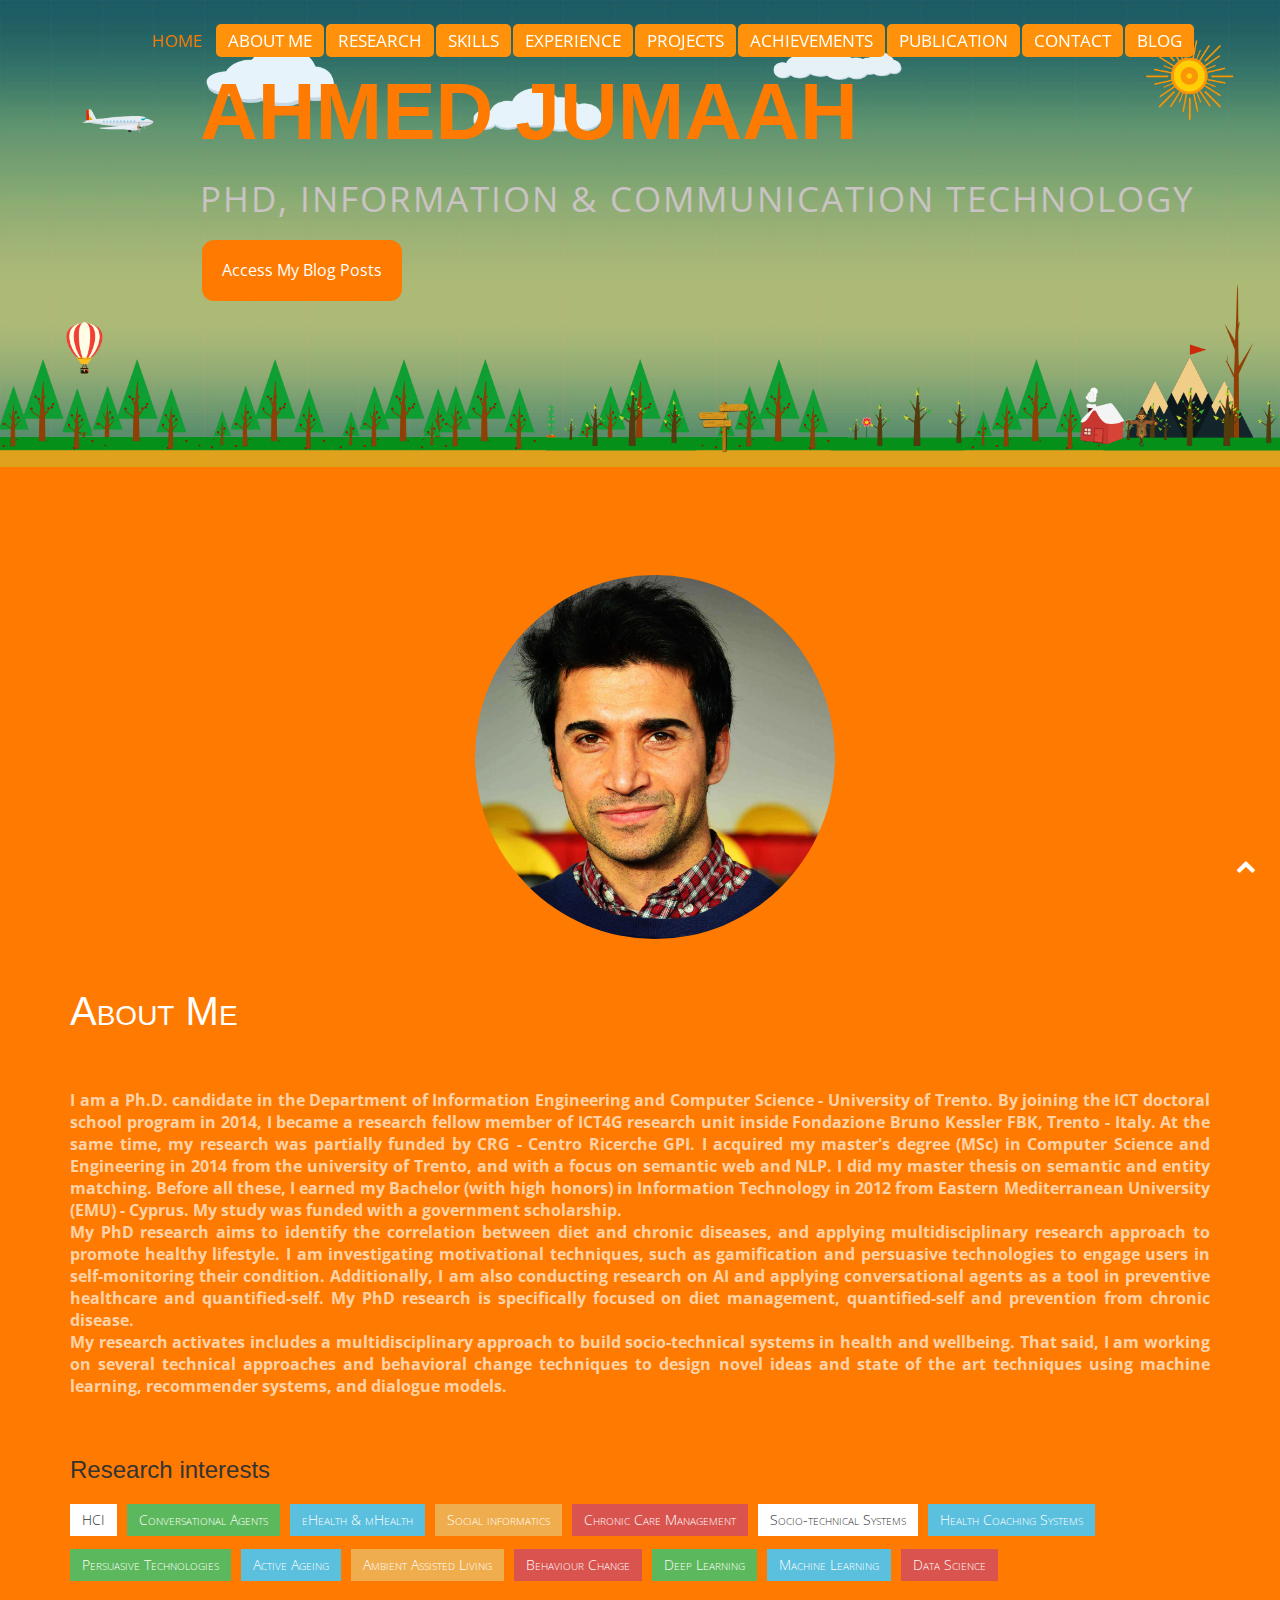
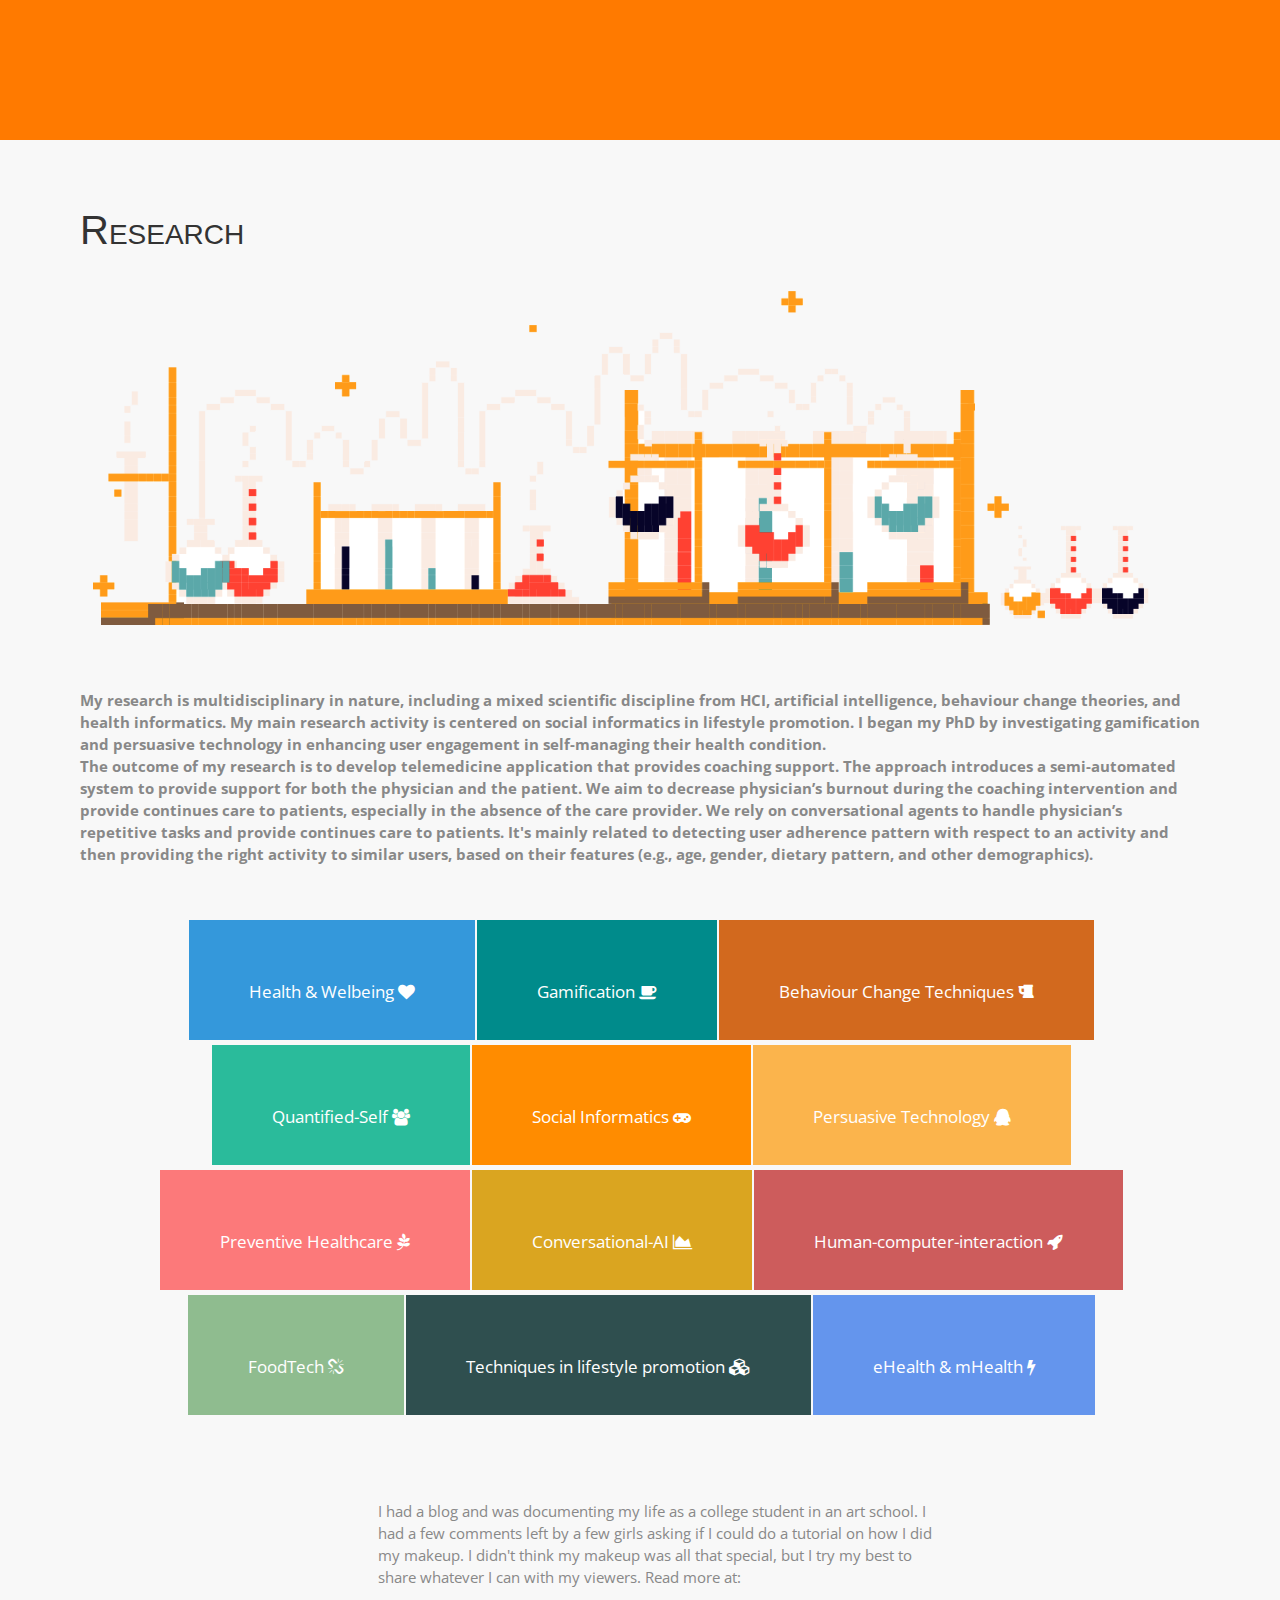
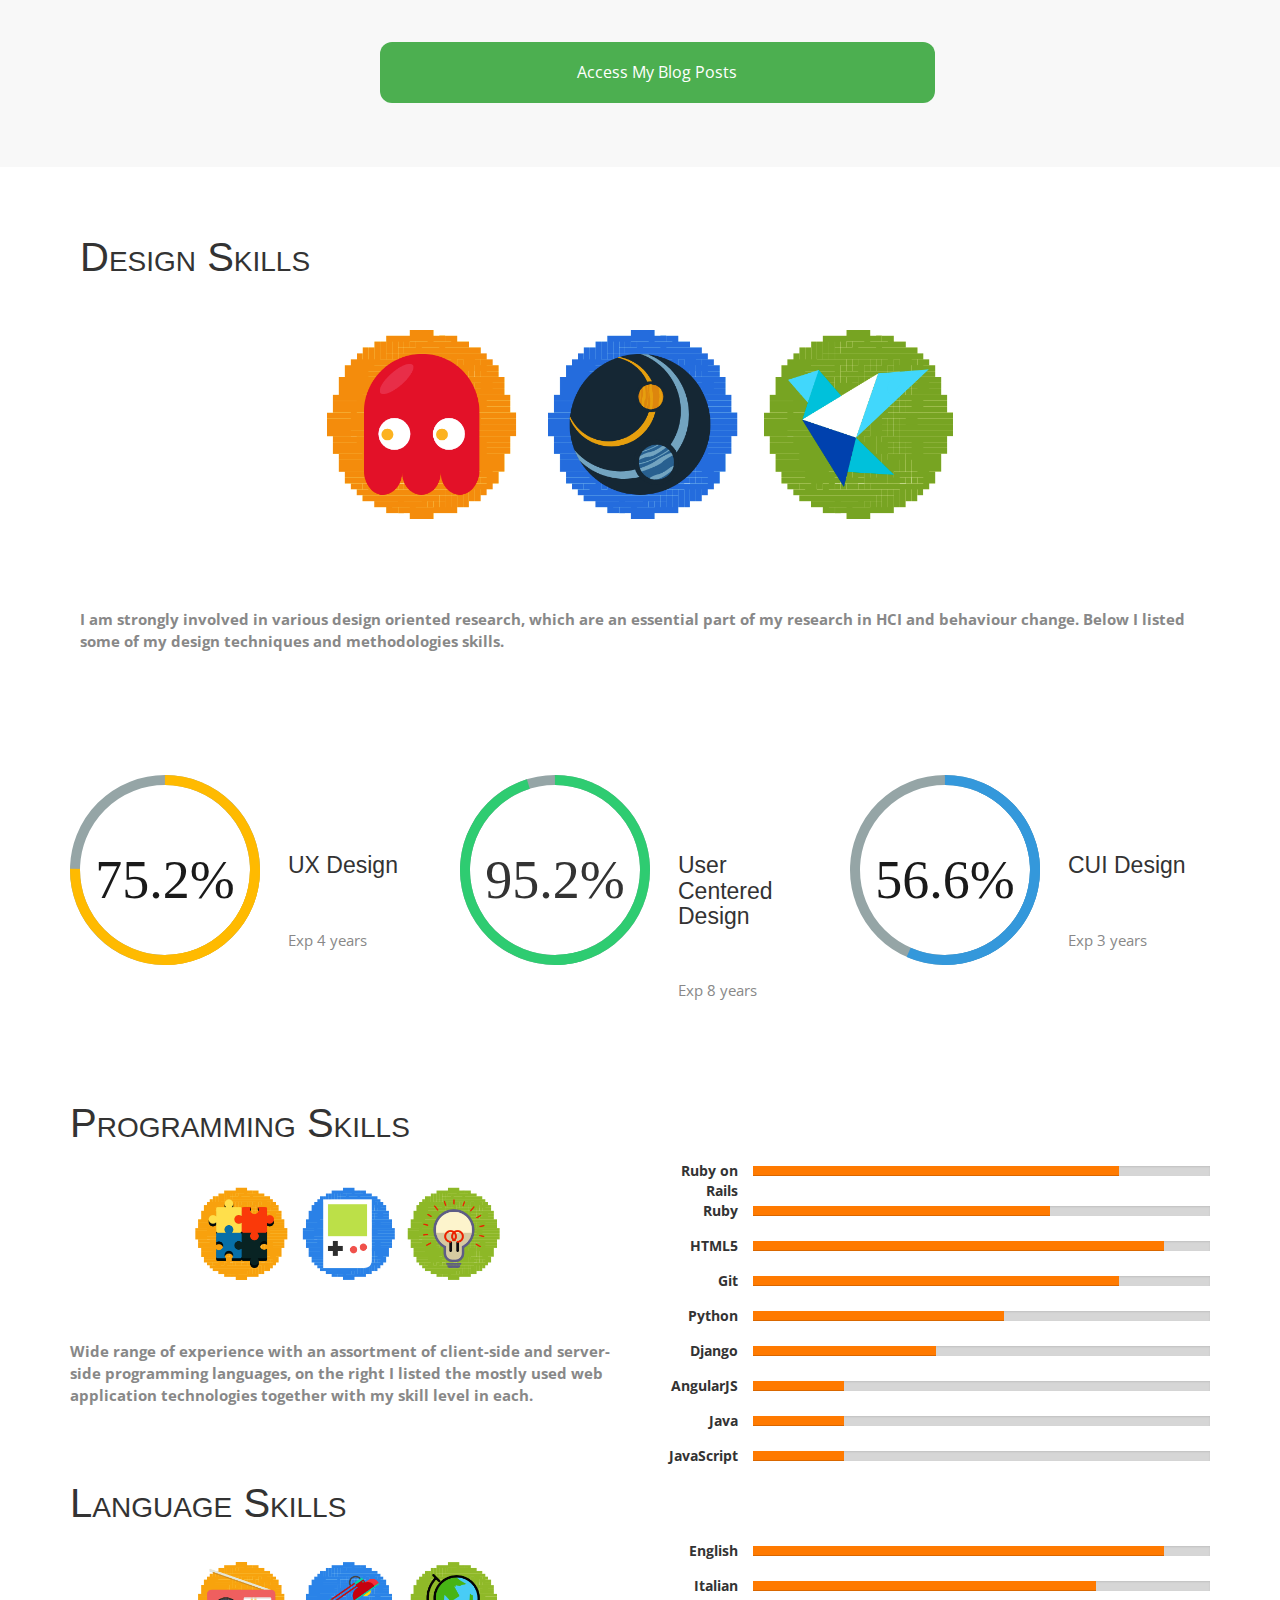
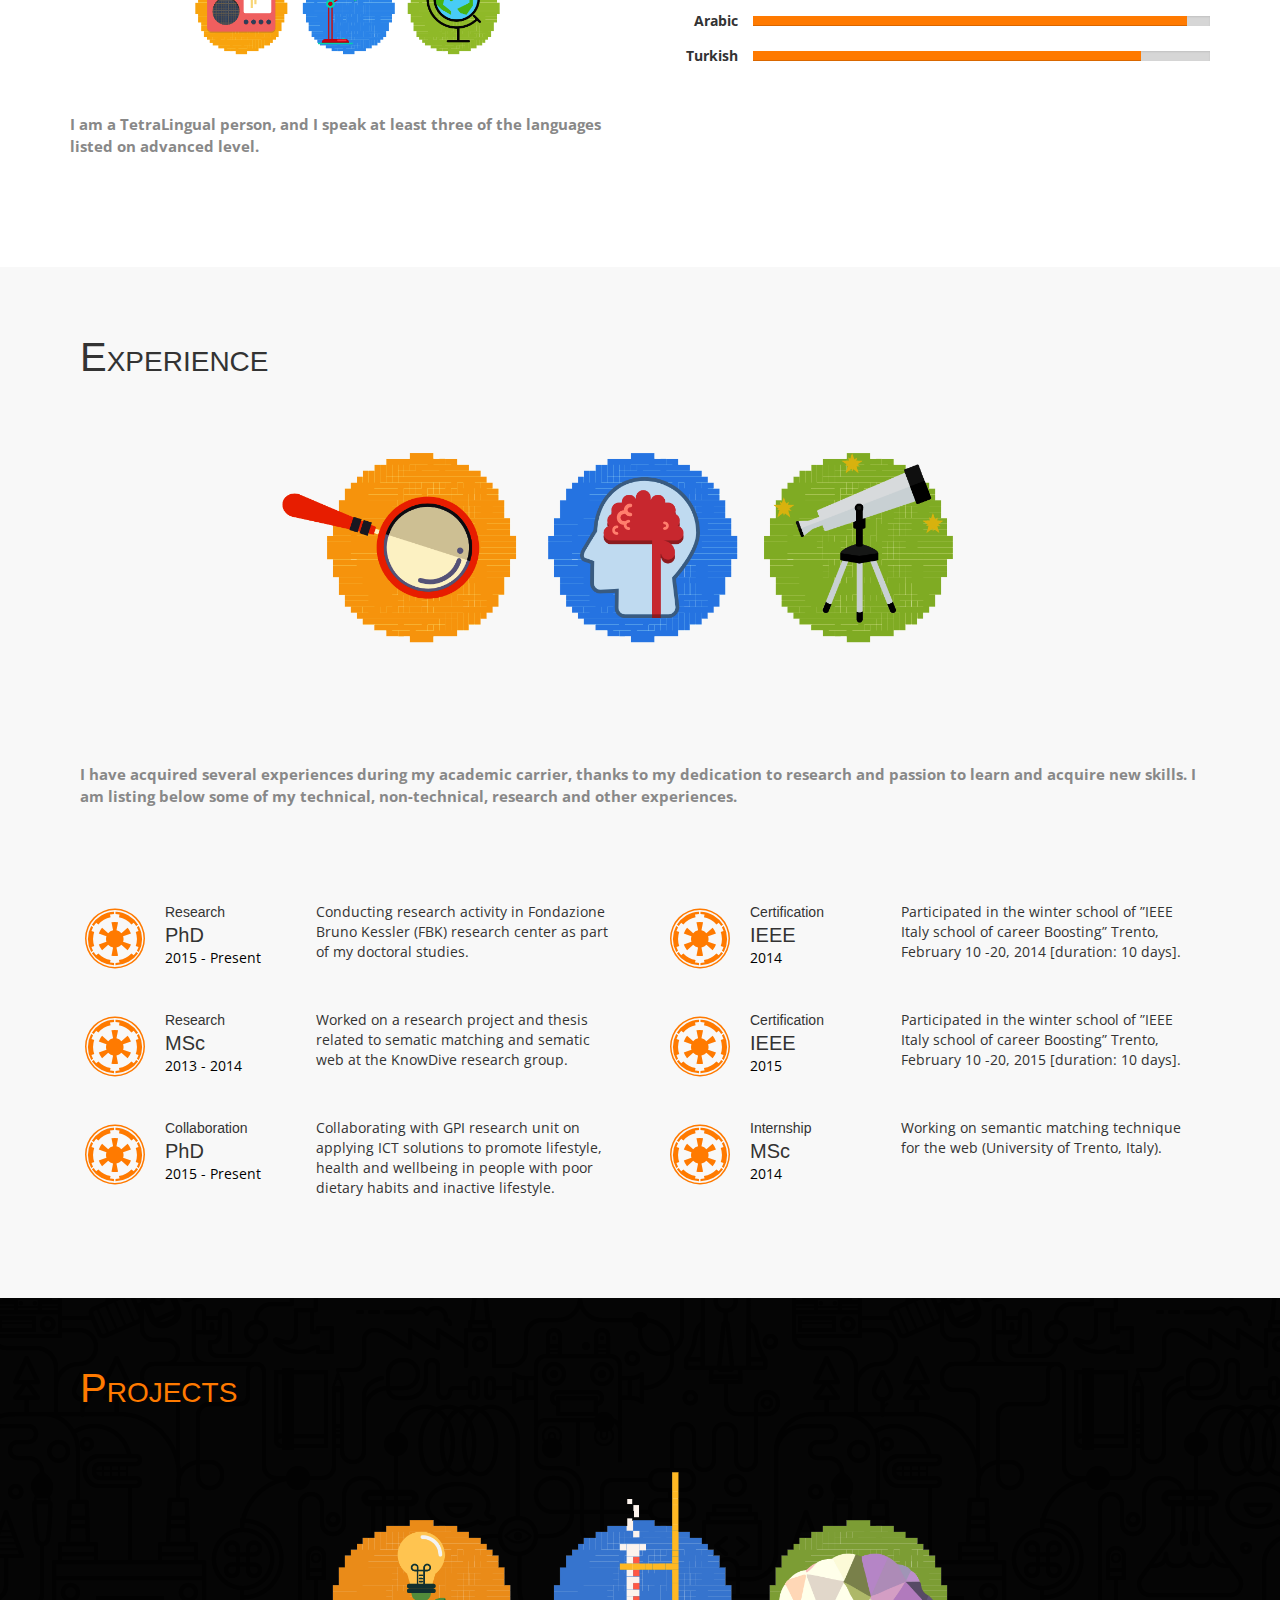
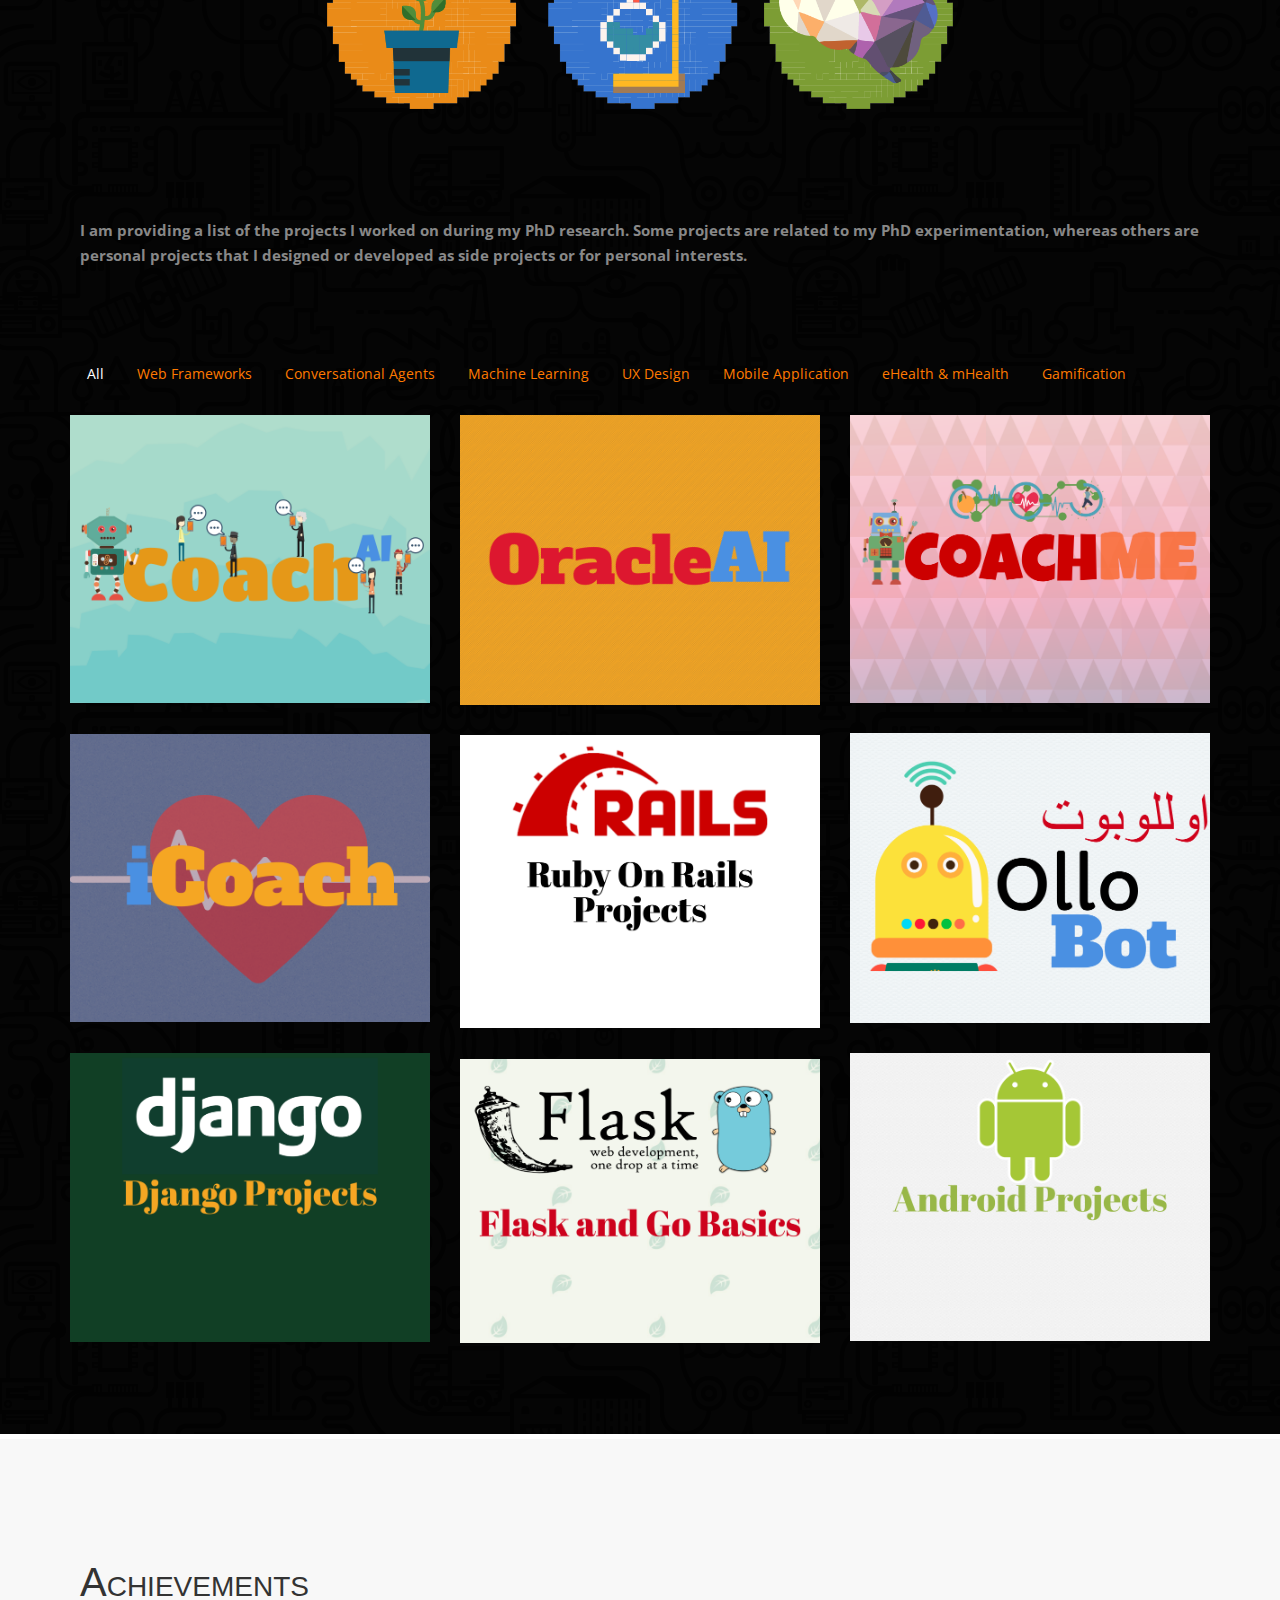
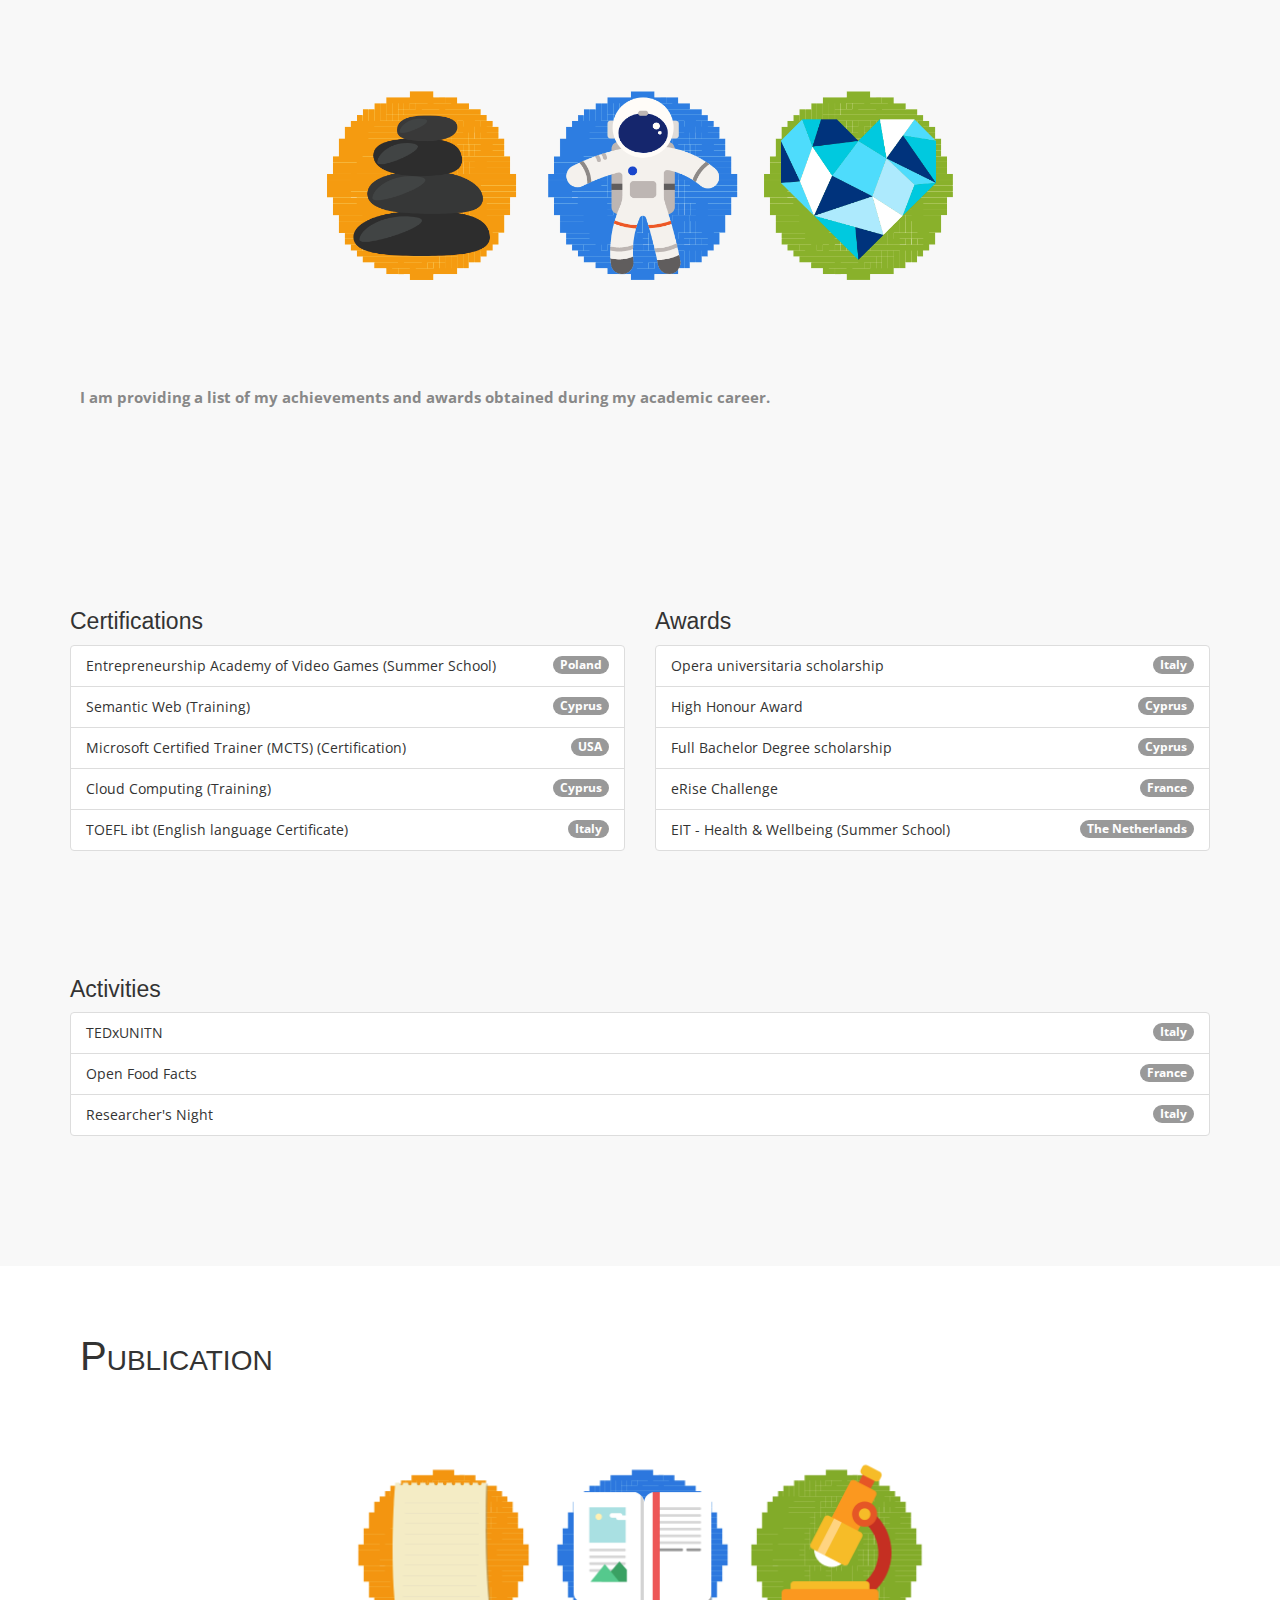
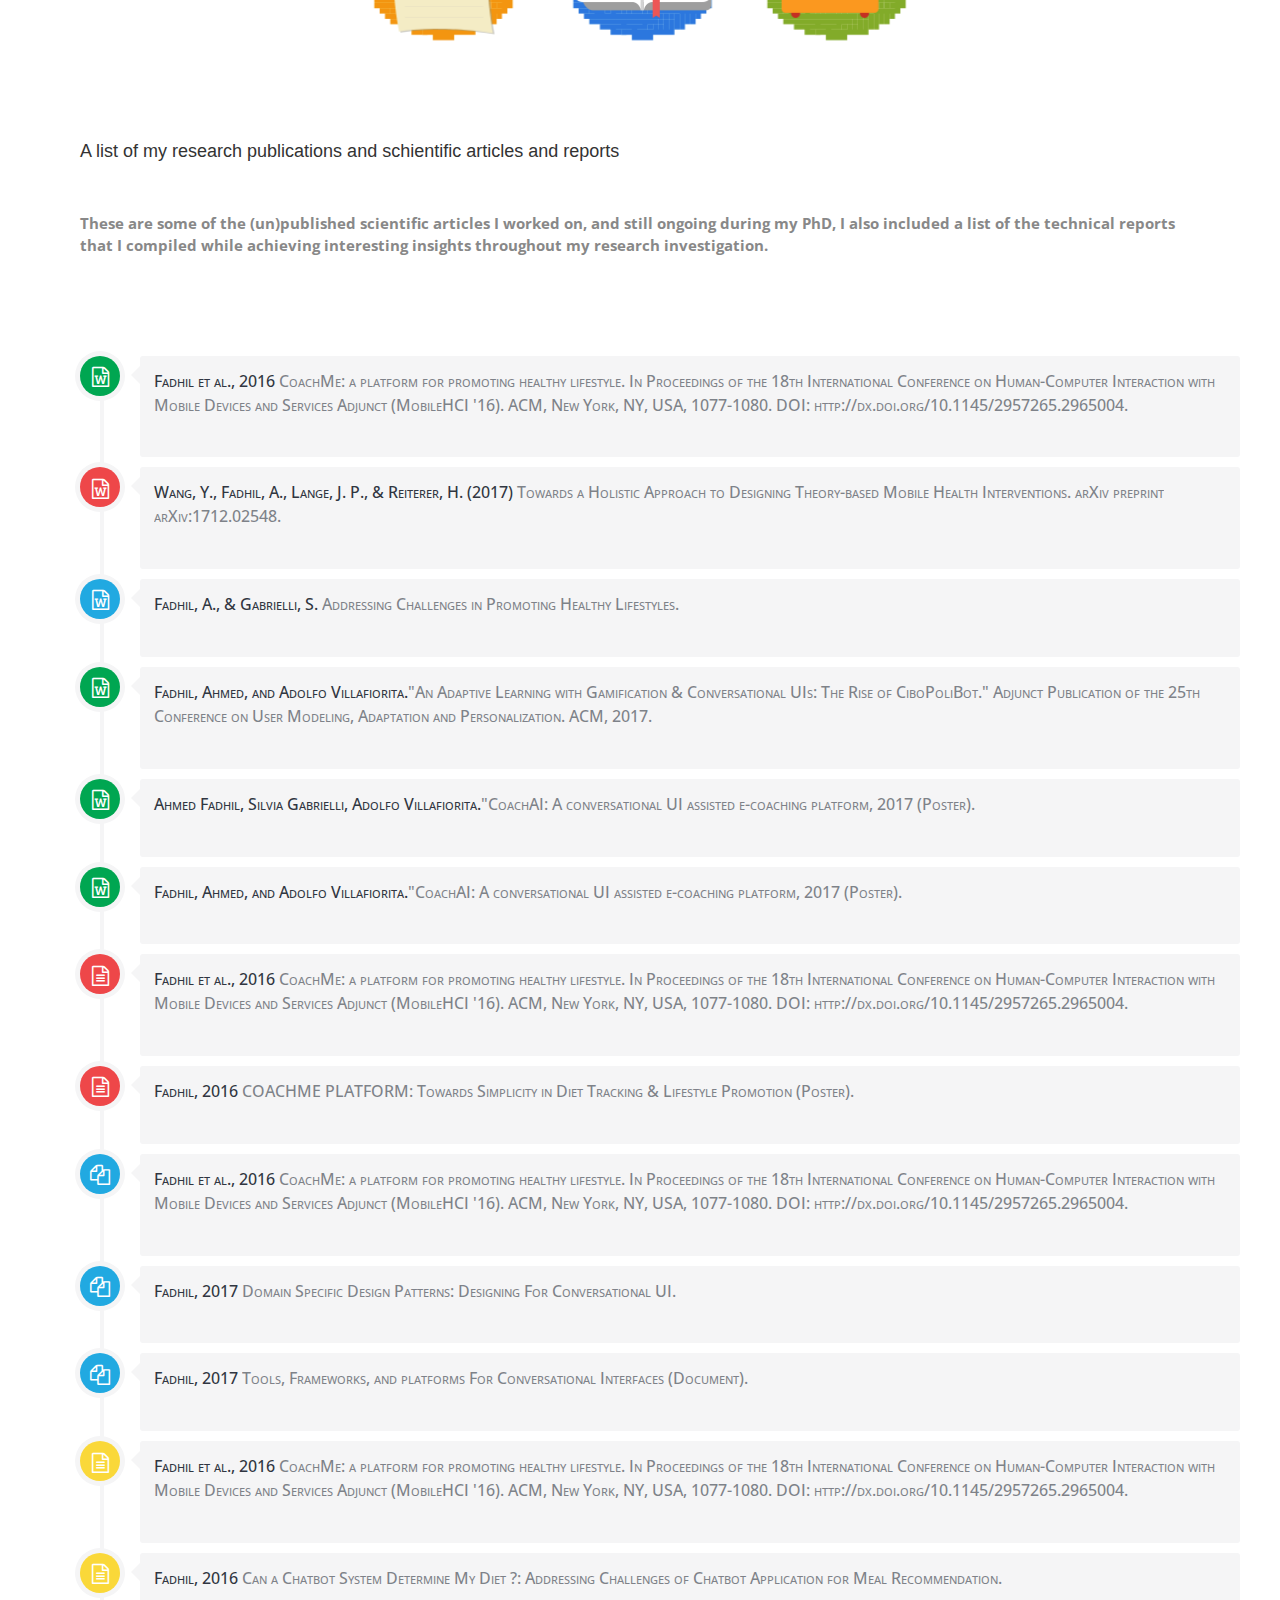
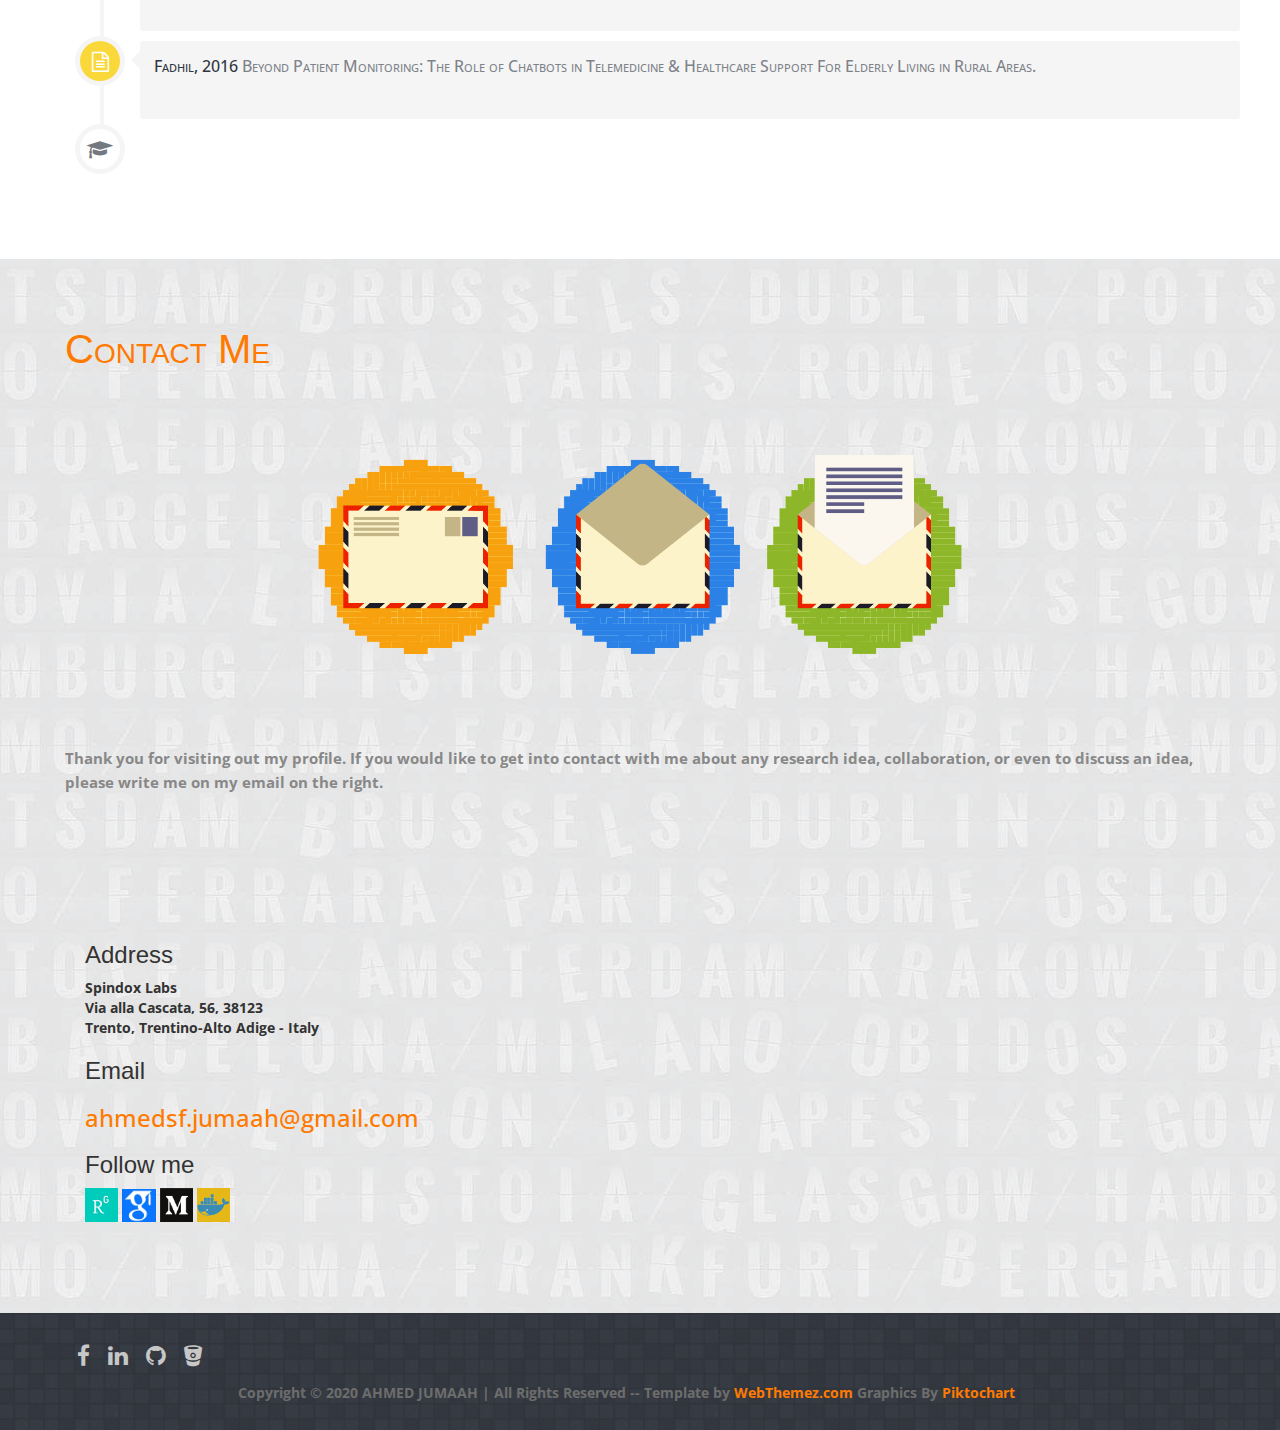
==== commit 415ebf23: "added blog button" ====
--- a/index.html
+++ b/index.html
@@ -72,7 +72,8 @@
                     <li><a href="#portfolio" class="scroll-link">Projects</a></li>
                     <li><a href="#achievements" class="scroll-link">Achievements</a></li>
                     <li><a href="#publication" class="scroll-link">Publication</a></li>
-                    <li><a href="#contactUs" class="scroll-link">Contact Me</a></li>
+                    <li><a href="#contactUs" class="scroll-link">Contact</a></li>
+                    <li><a href="#contactUs" class="scroll-link">Blog</a></li>
                 </ul>
             </div>
             <!--/.navbar-collapse-->
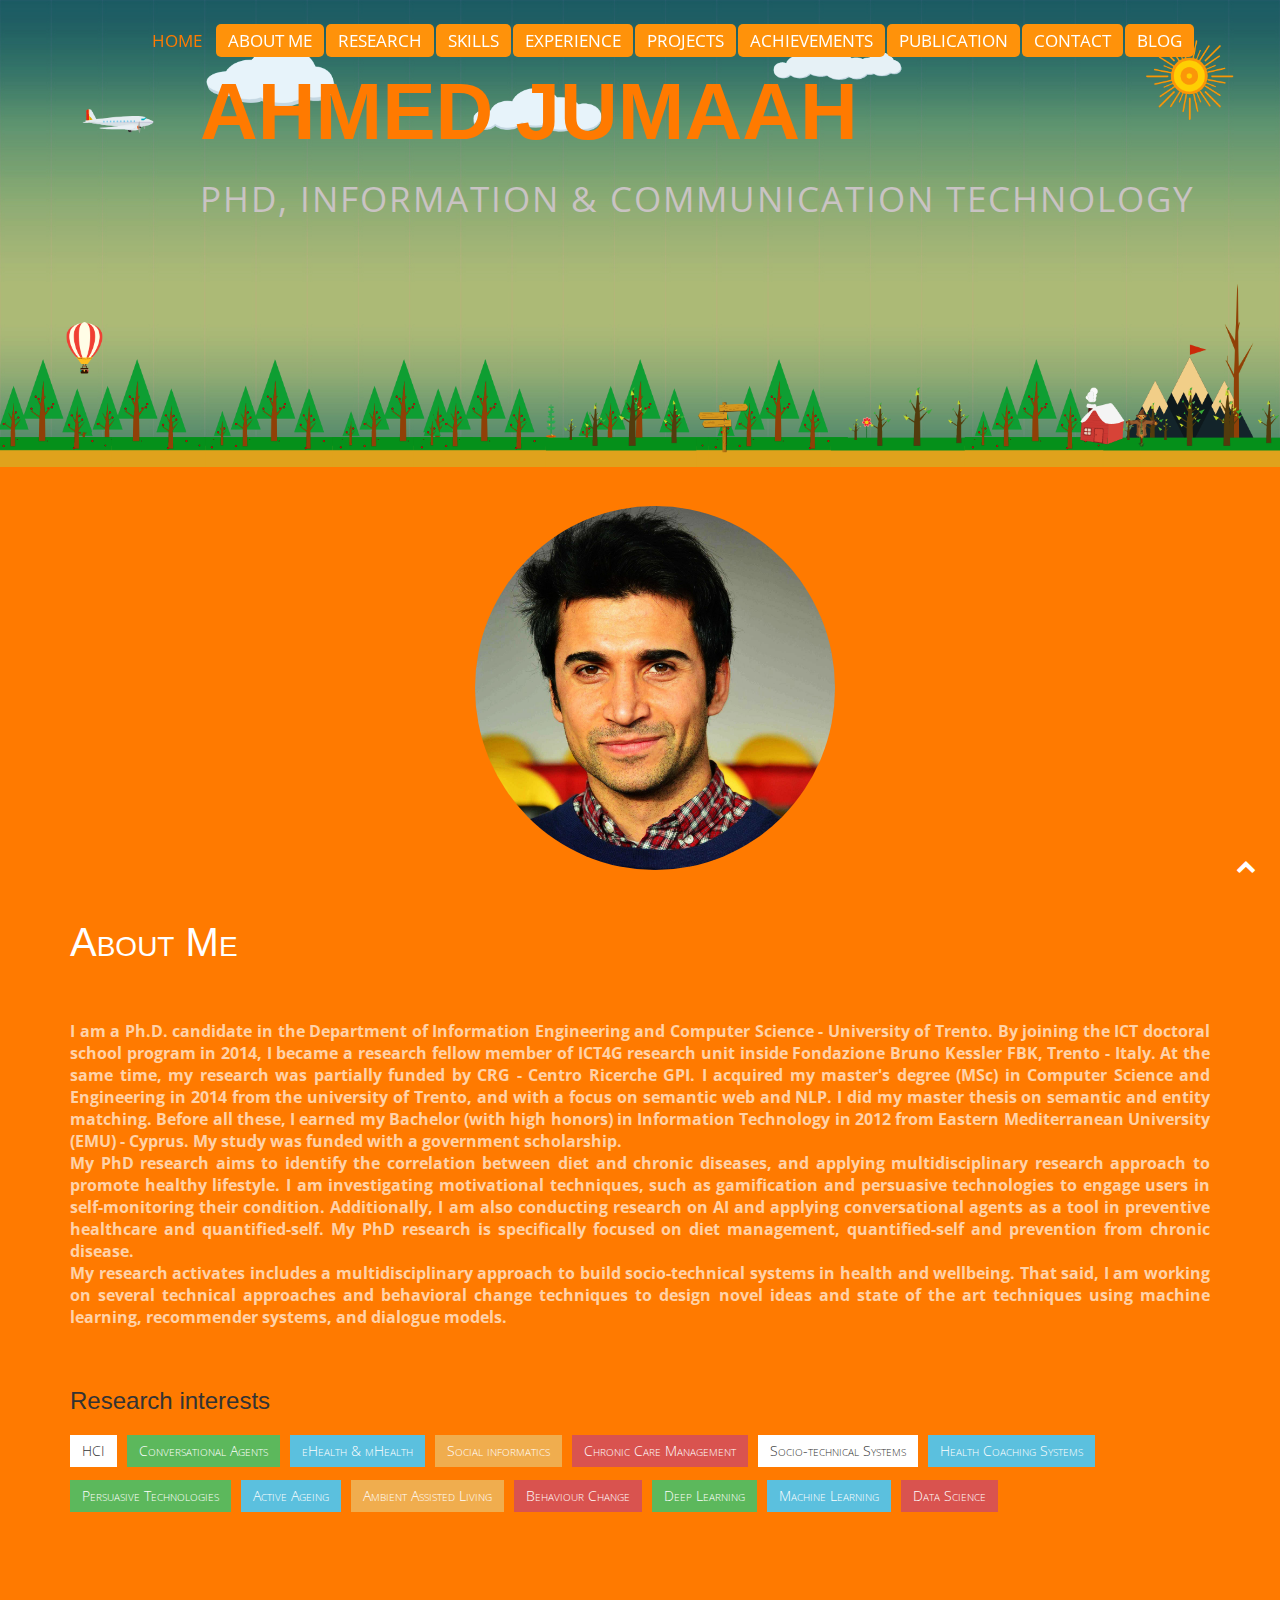
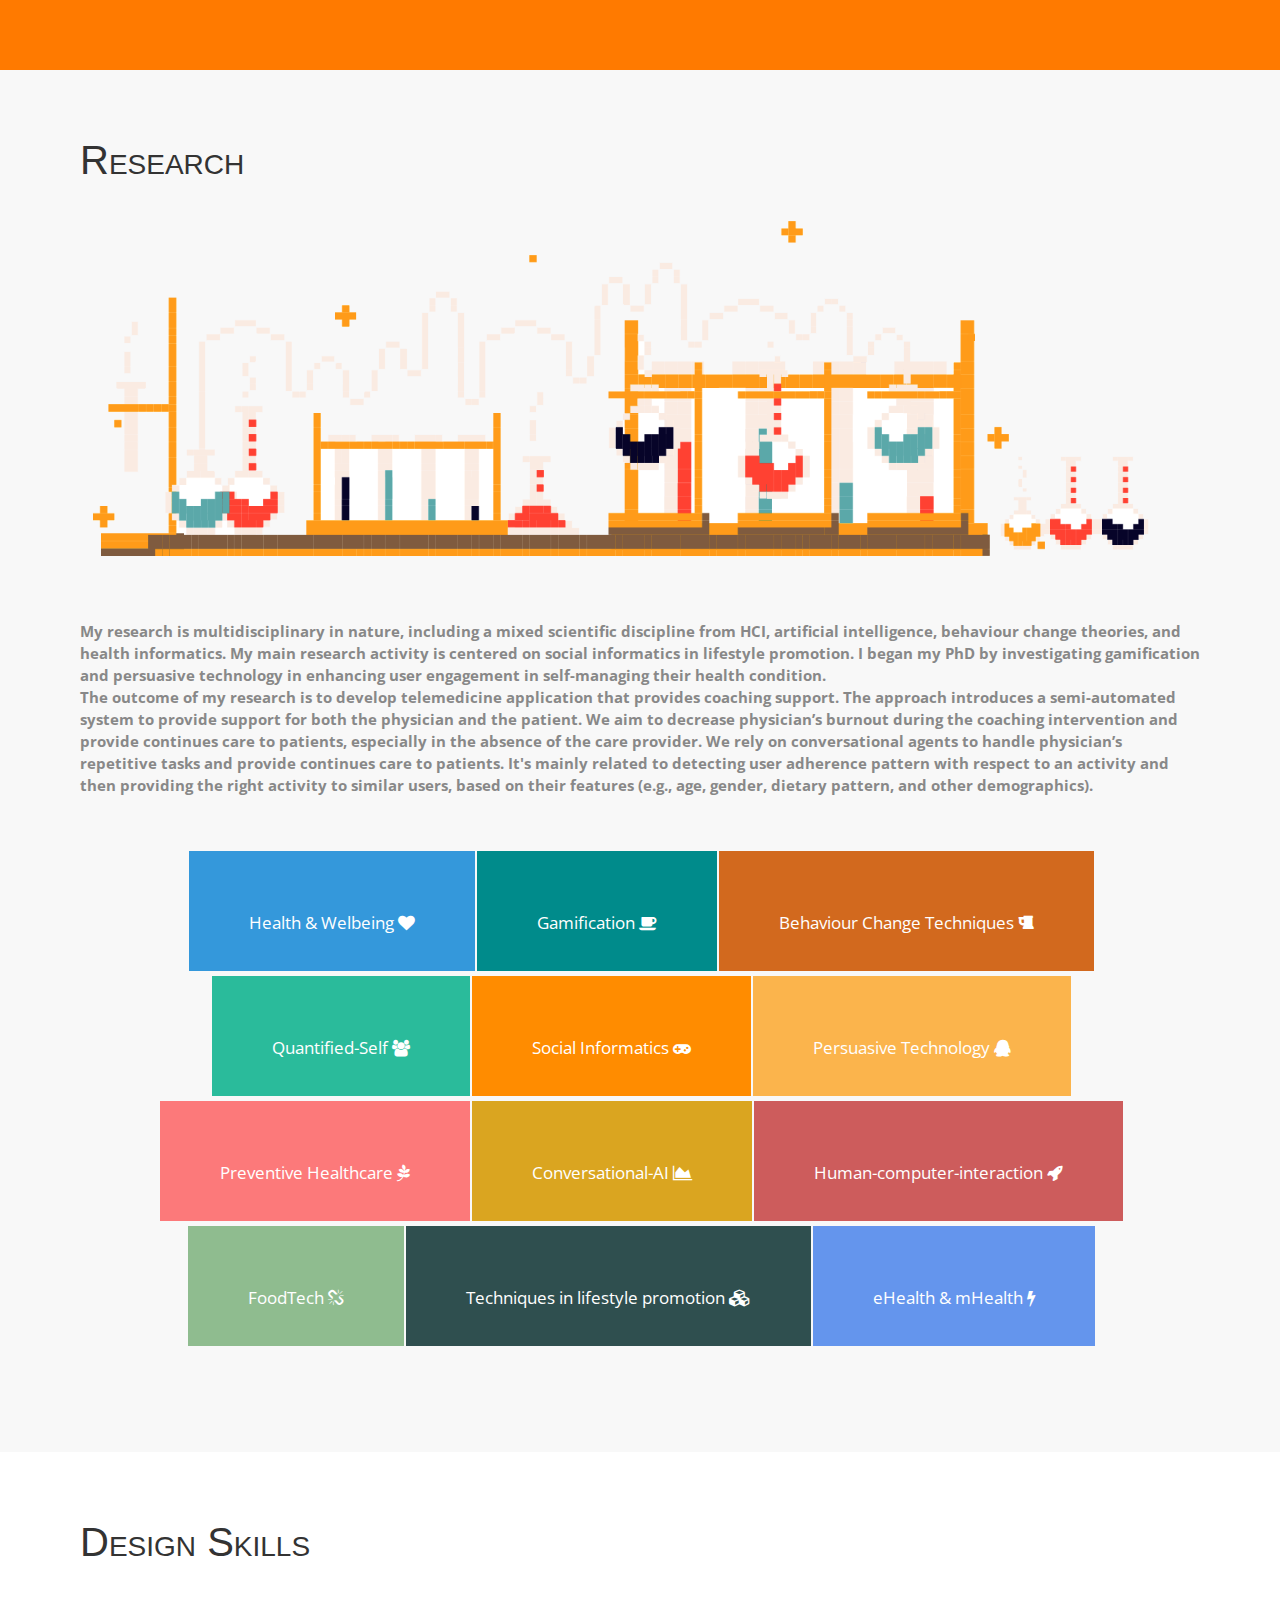
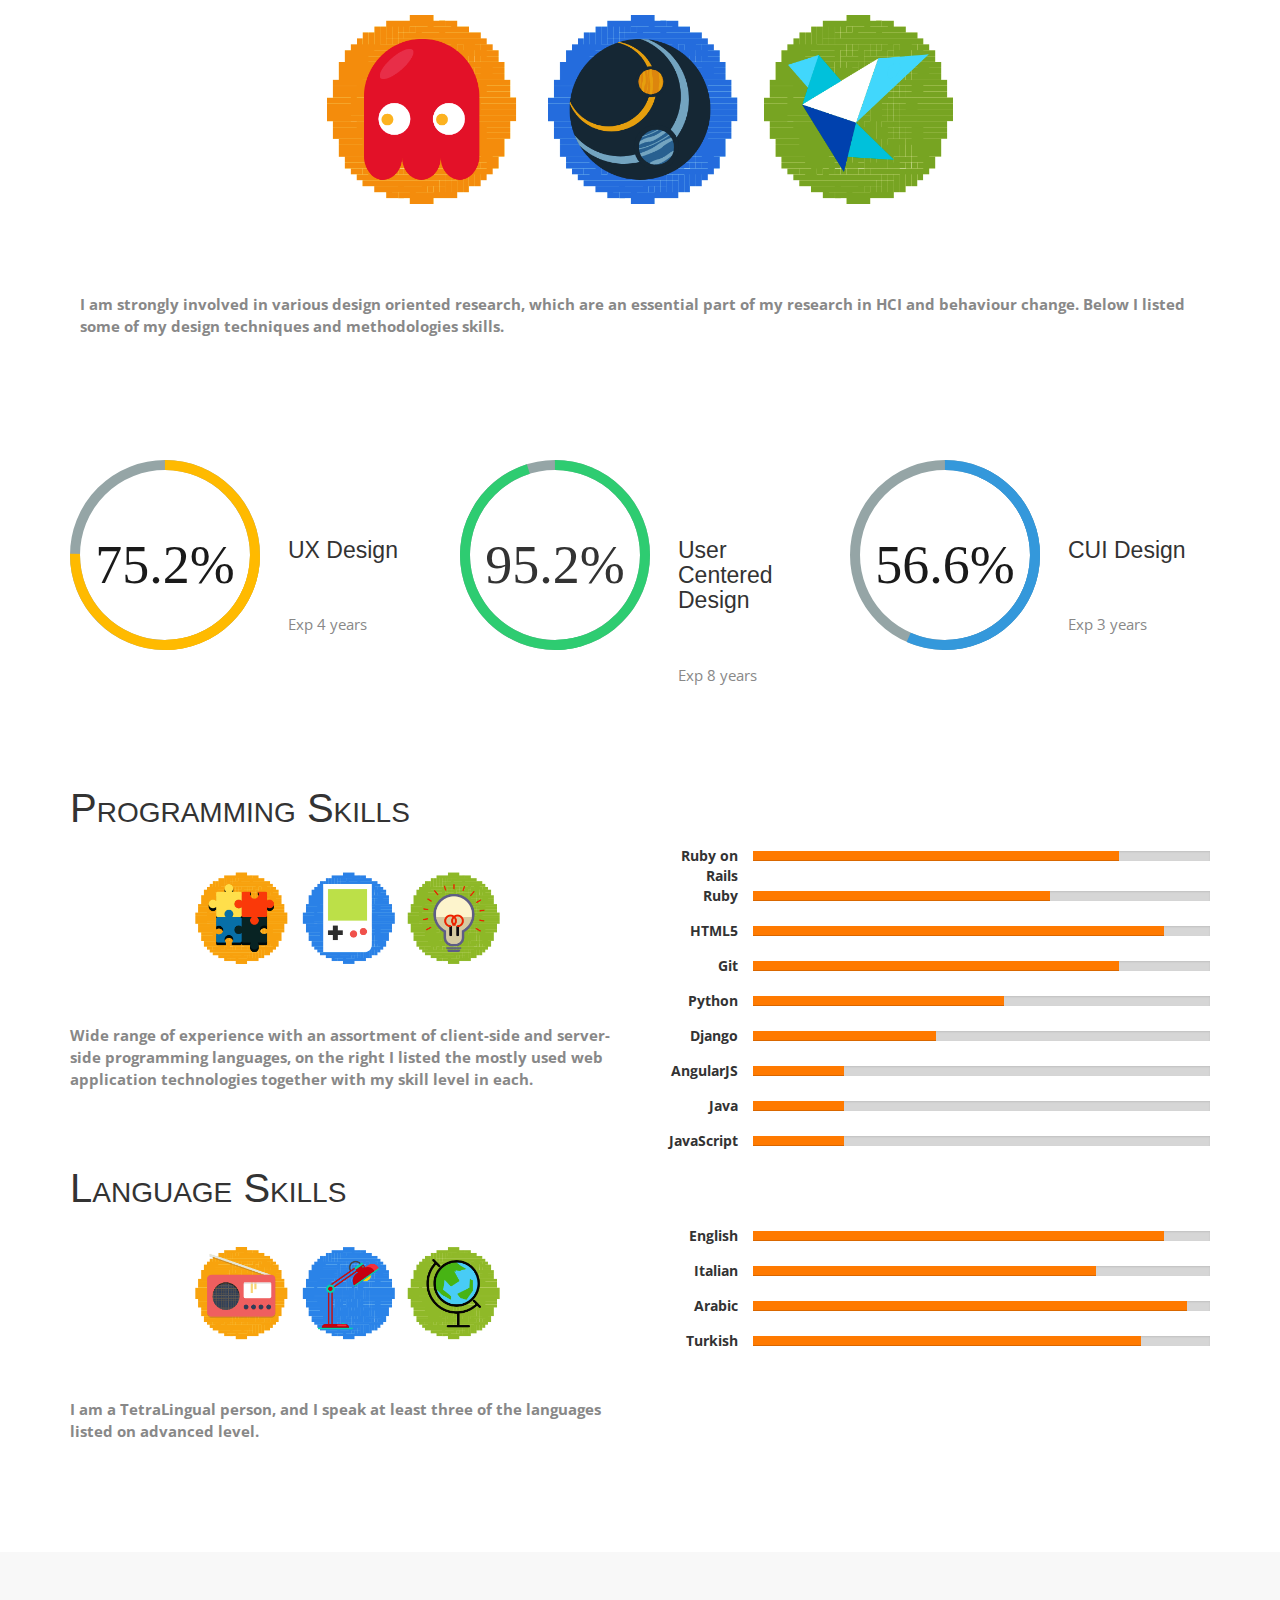
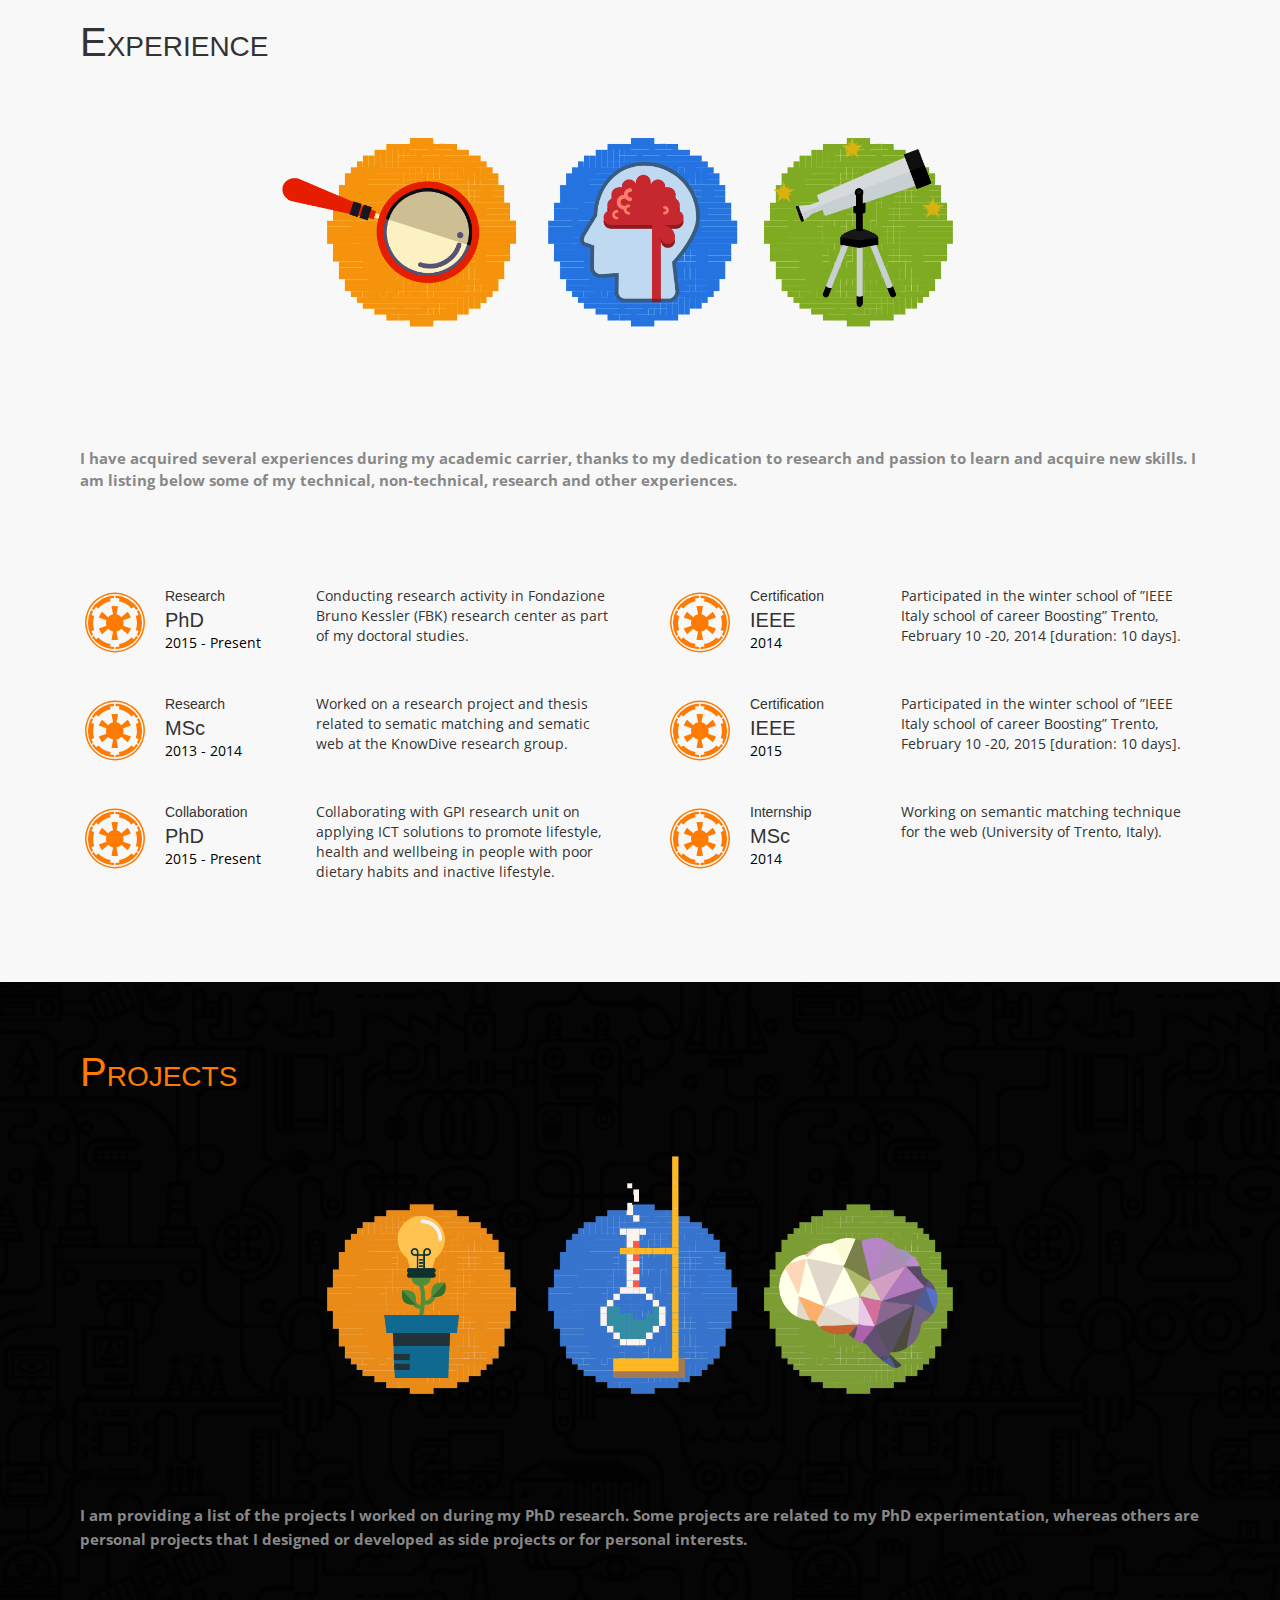
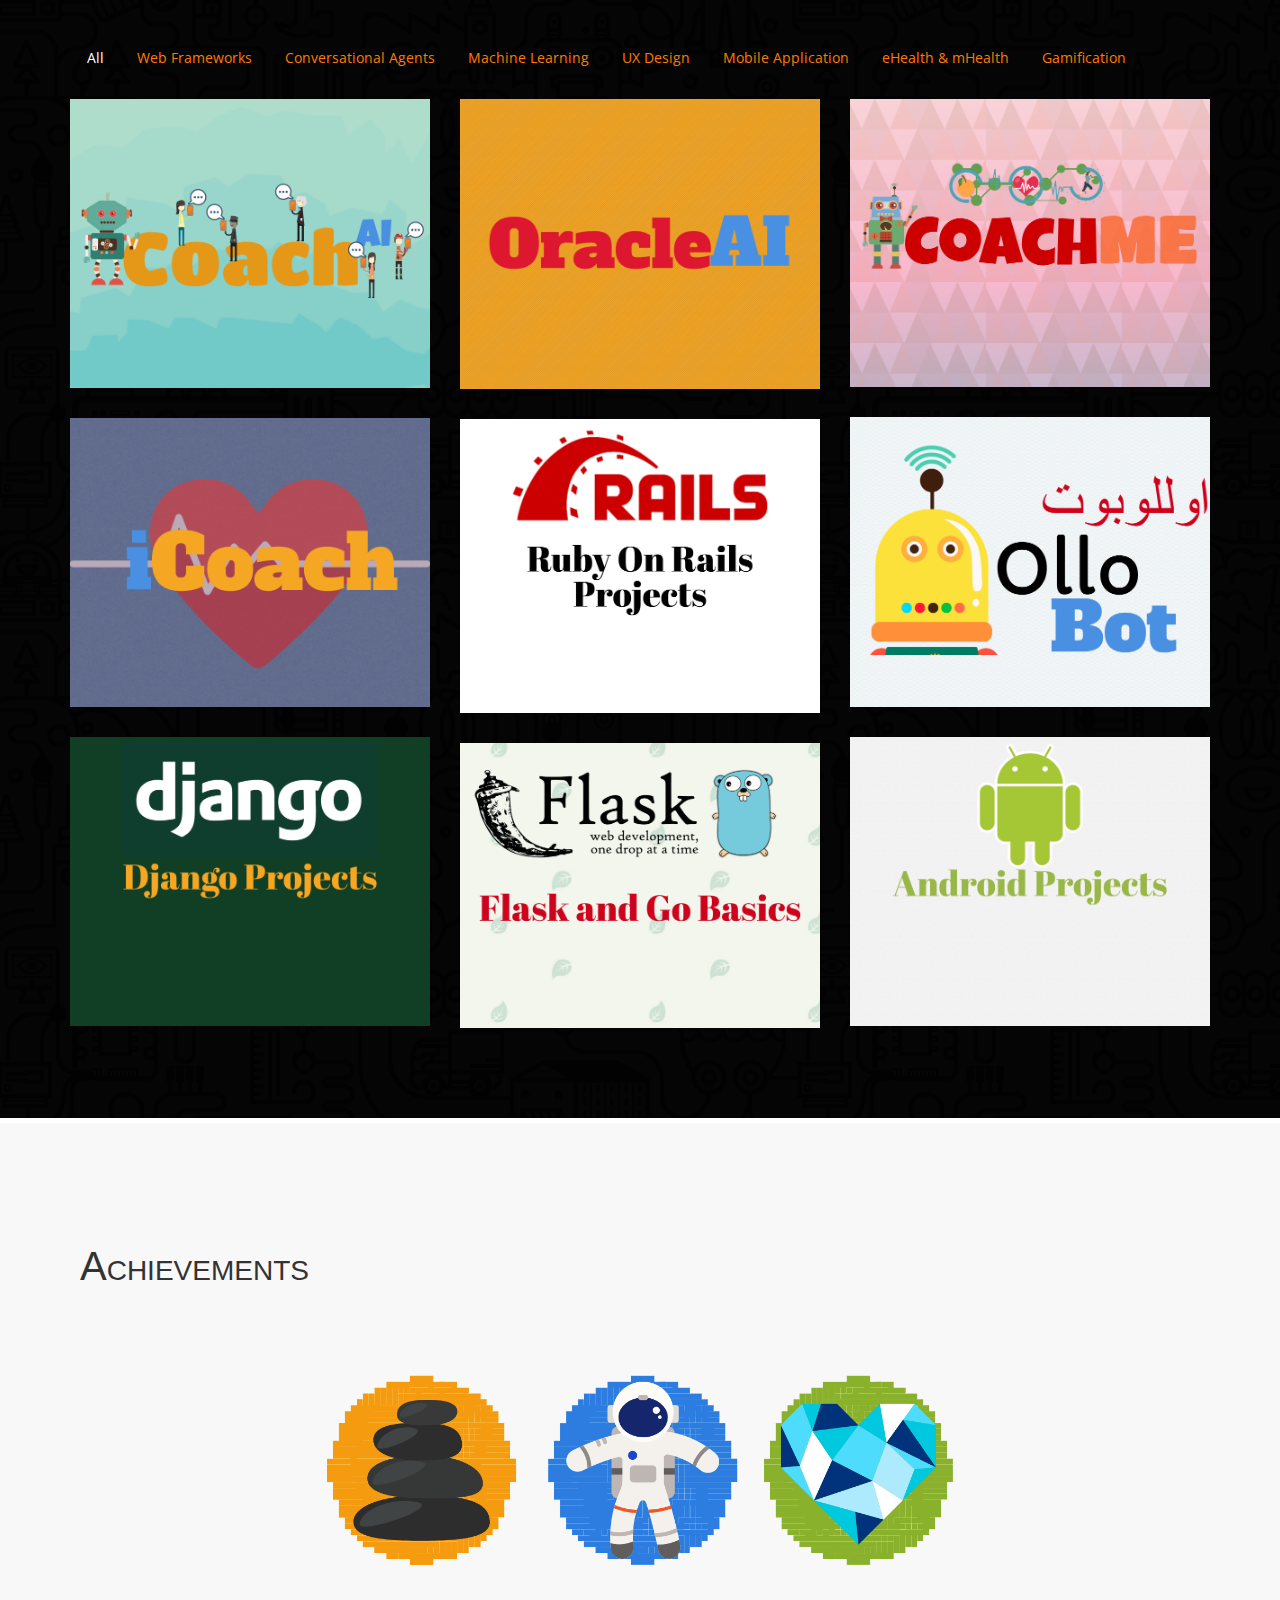
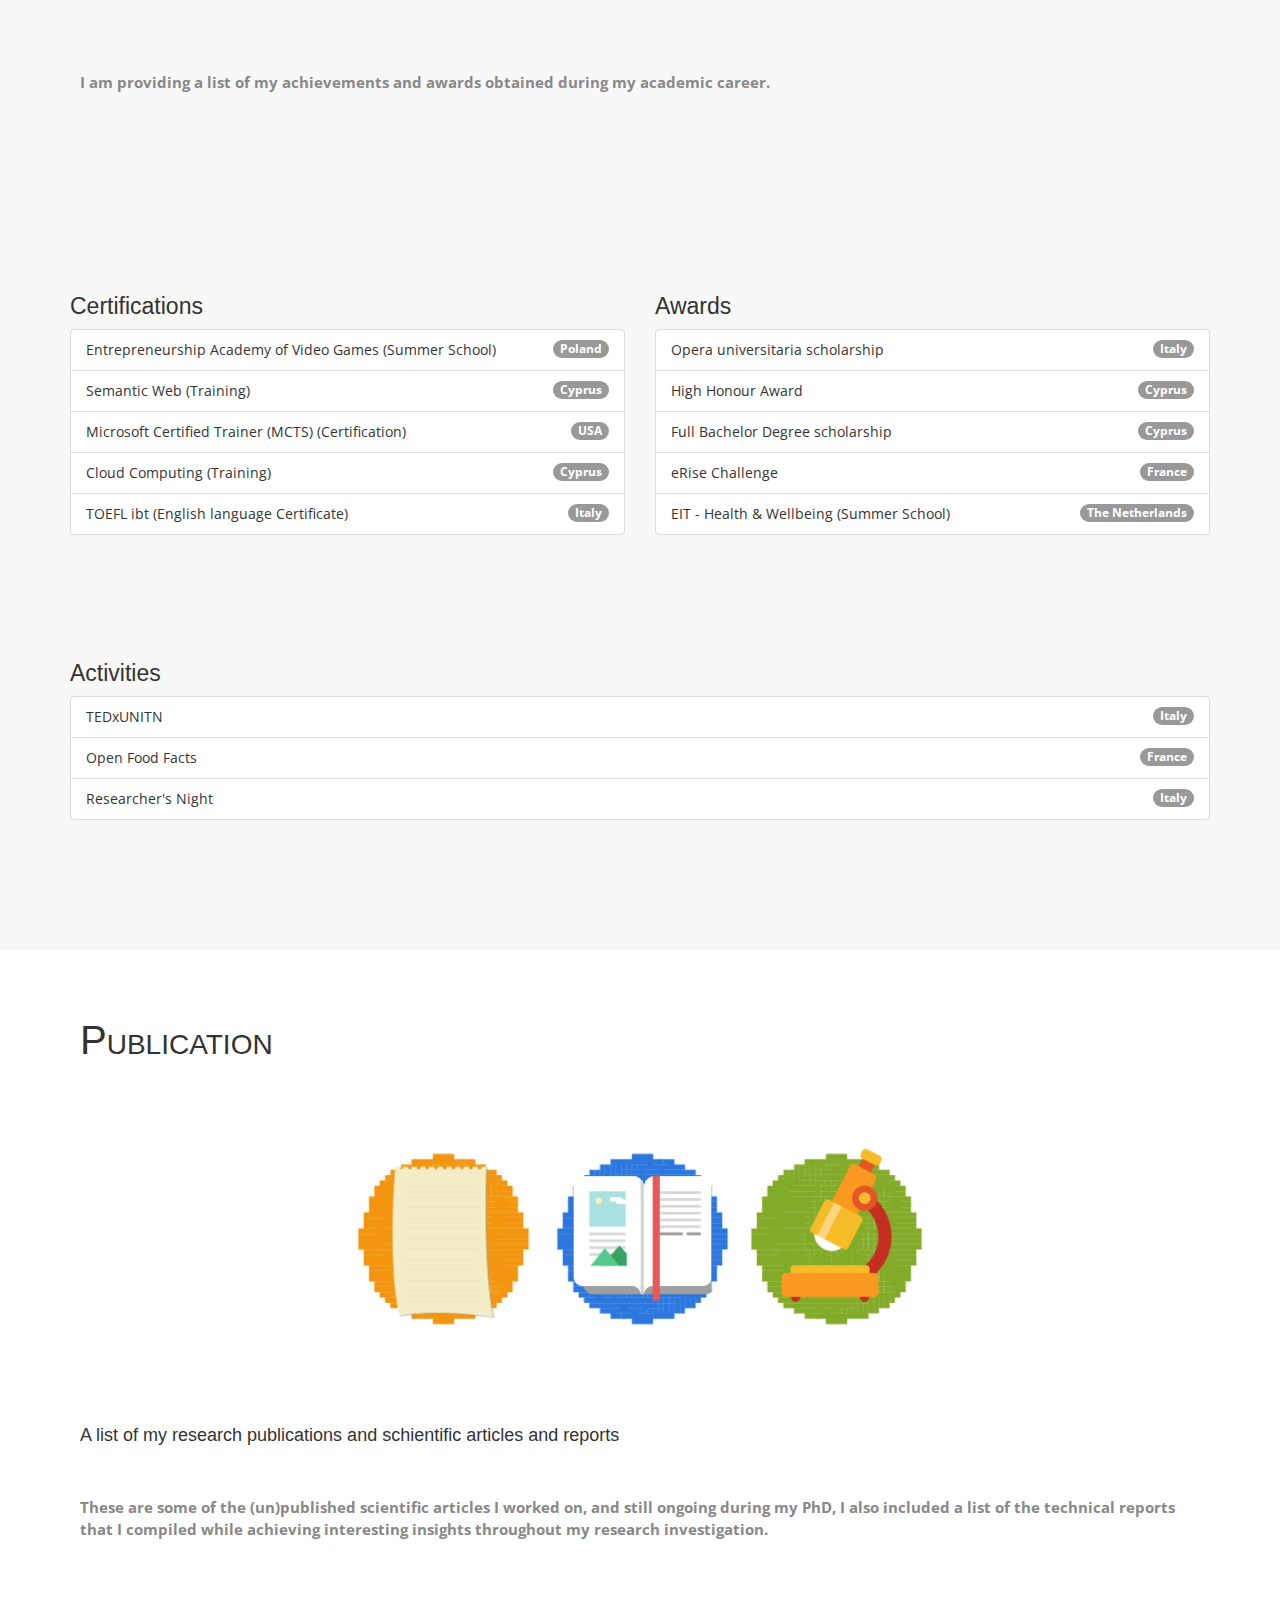
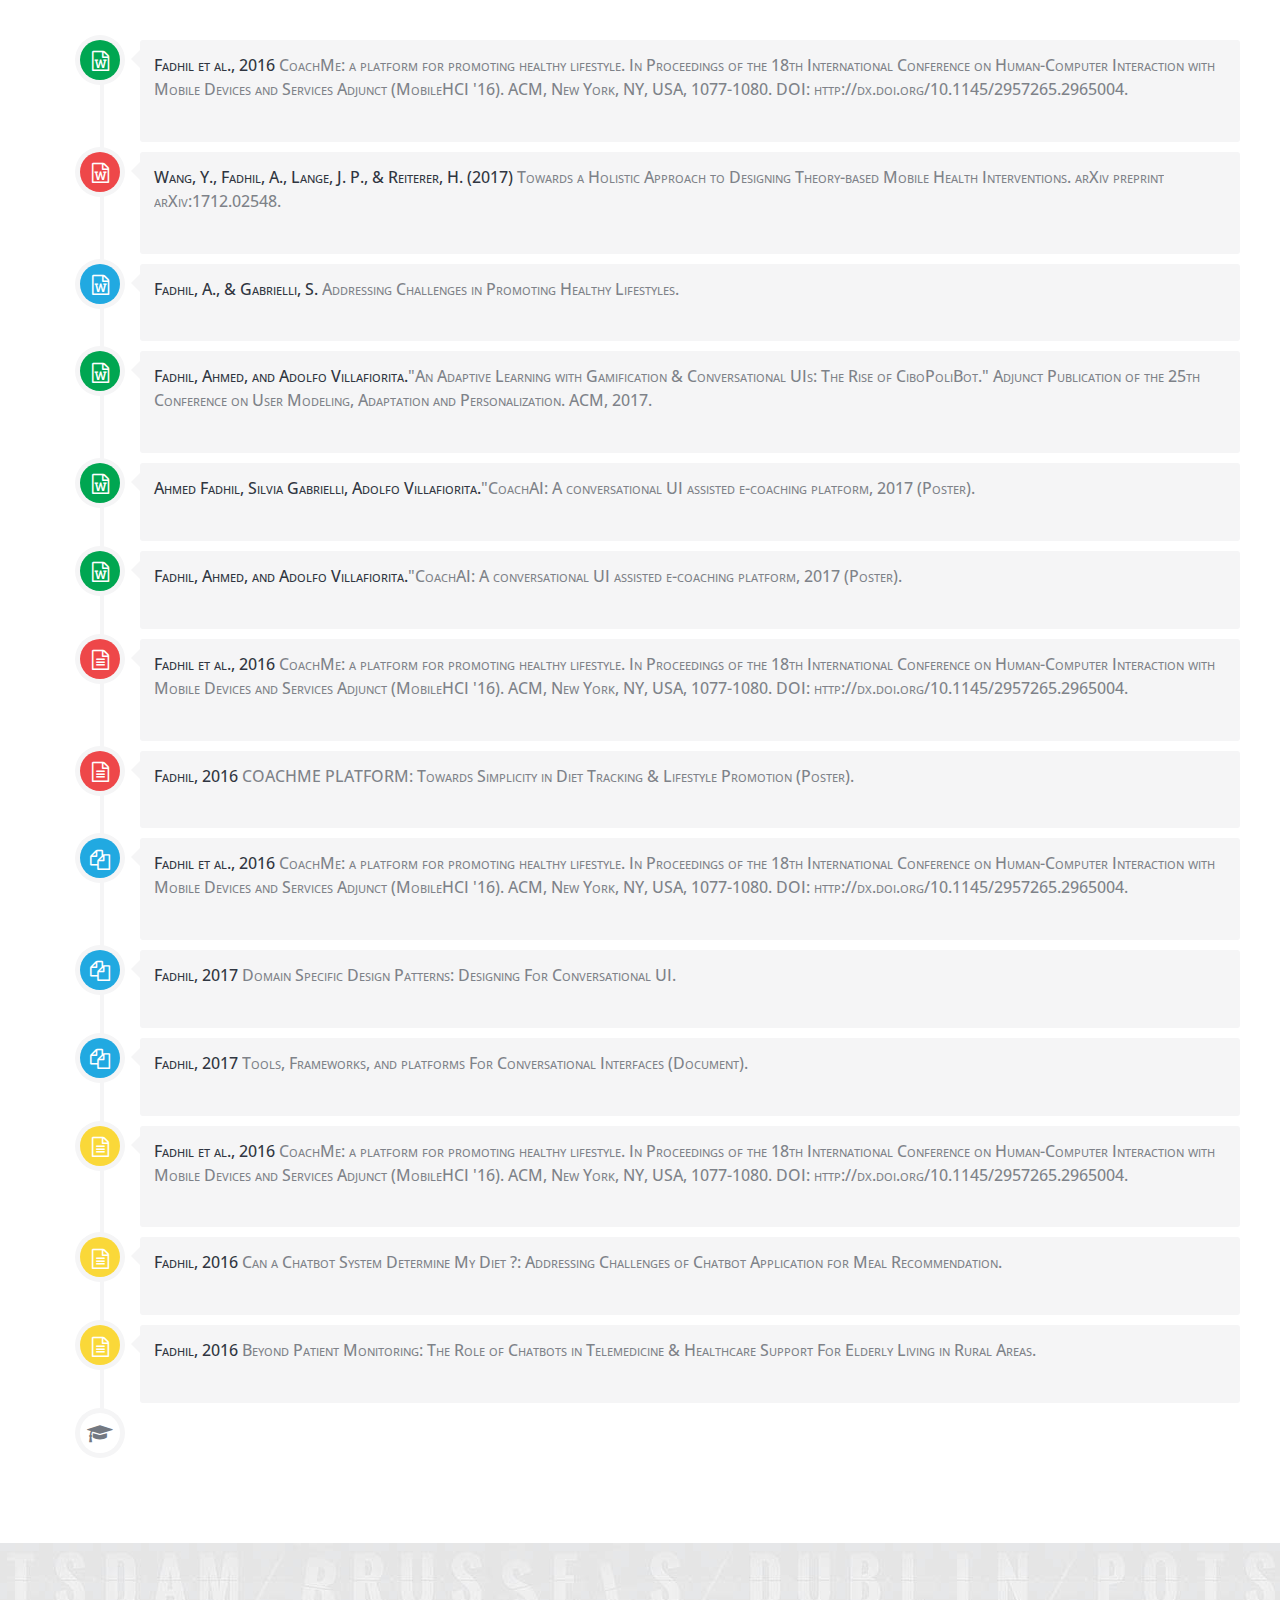
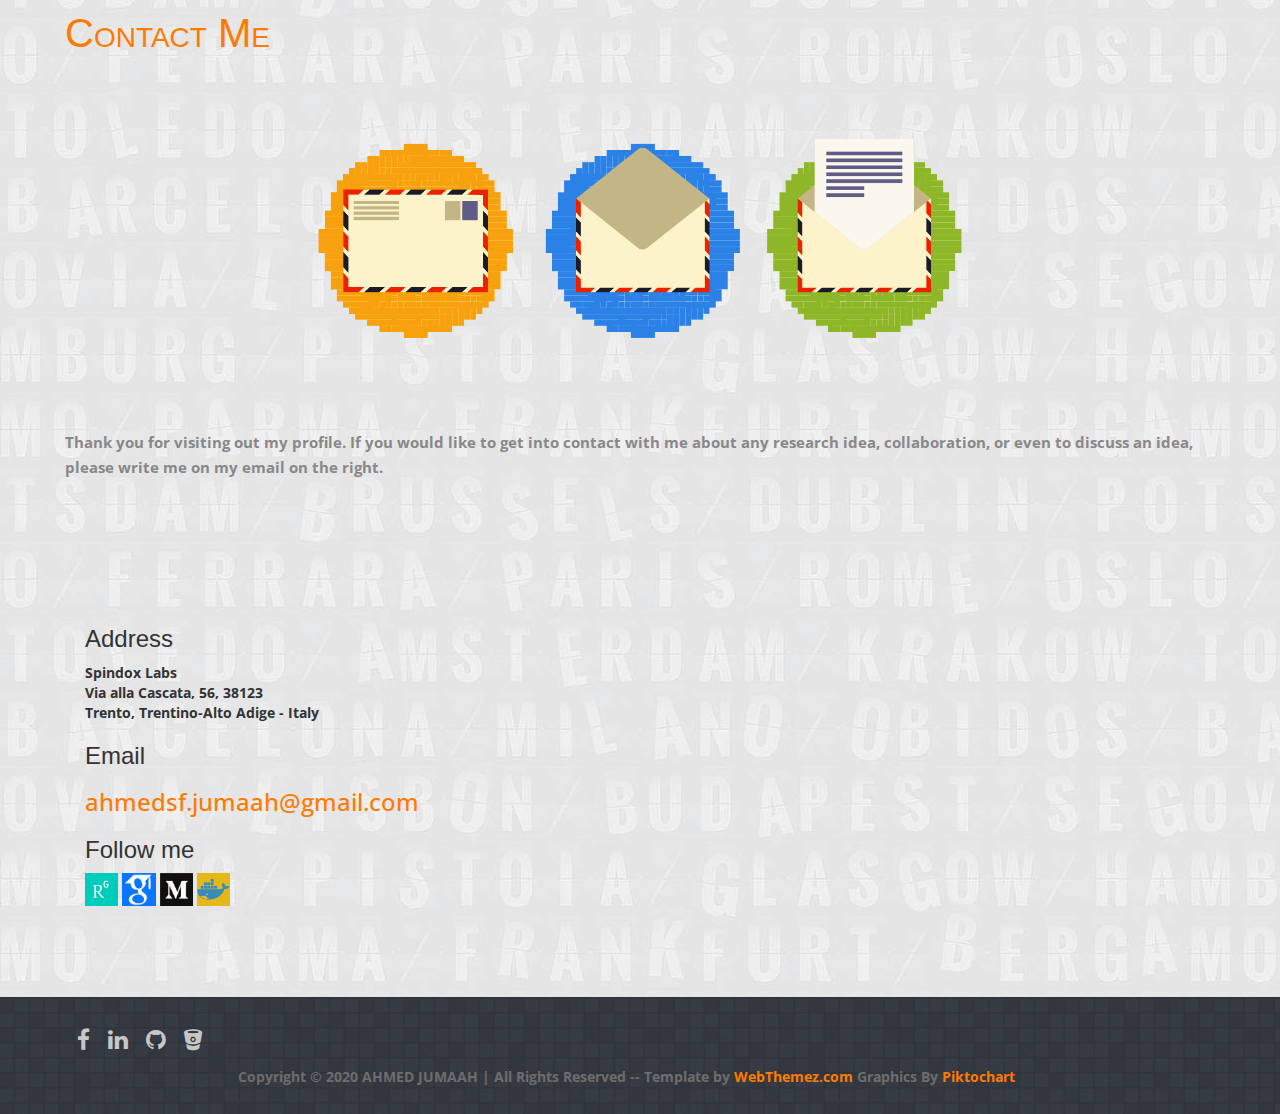
==== commit 4ce9ac51: "modified blogs" ====
--- a/index.html
+++ b/index.html
@@ -60,7 +60,6 @@
                     class="icon-bar"></span> <span class="icon-bar"></span></button>
 <!--            <a href="#home"> <img src="assets/images/ahmed-body.jpg"-->
 <!--                                  class="navbar-brand scroll-top logo imag_circle"></a>-->
-
             <!--/.navbar-header-->
             <div id="main-nav" class="collapse navbar-collapse">
                 <ul class="nav navbar-nav" id="mainNav">
@@ -73,7 +72,7 @@
                     <li><a href="#achievements" class="scroll-link">Achievements</a></li>
                     <li><a href="#publication" class="scroll-link">Publication</a></li>
                     <li><a href="#contactUs" class="scroll-link">Contact</a></li>
-                    <li><a href="#contactUs" class="scroll-link">Blog</a></li>
+                    <li><a href="blogs.html" class="scroll-link">Blog</a></li>
                 </ul>
             </div>
             <!--/.navbar-collapse-->
@@ -93,10 +92,6 @@
 
             <h2>Ahmed Jumaah</h2>
             <p class="caption">PhD, Information & Communication Technology</p>
-        <a href="blogs.html">
-          <button type="button" class="btn-lg blog button4 btn-primary">Access My Blog Posts
-          </button>
-        </a>
 
         </div>
 
@@ -280,19 +275,7 @@
                 <div class="col-sm-3">
 
                 </div>
-                <div class="col-sm-6">
-                    <p>I had a blog and was documenting my life as a college student in an art school. I had a few
-                        comments left by a few girls asking if I could do a tutorial on how I did my makeup. I didn't
-                        think my makeup was all that special, but I try my best to share whatever I can with my viewers.
-                        Read more at:</p>
-                    <div class="rectlist col-sm">
-                        <a href="blogs.html">
-                            <button type="button" class="btn-lg btn-block blog button4 btn-info">Access My Blog Posts
-                            </button>
-                        </a>
-                    </div>
-
-                </div>
+
                 <div class="col-sm-3">
 
                 </div>
